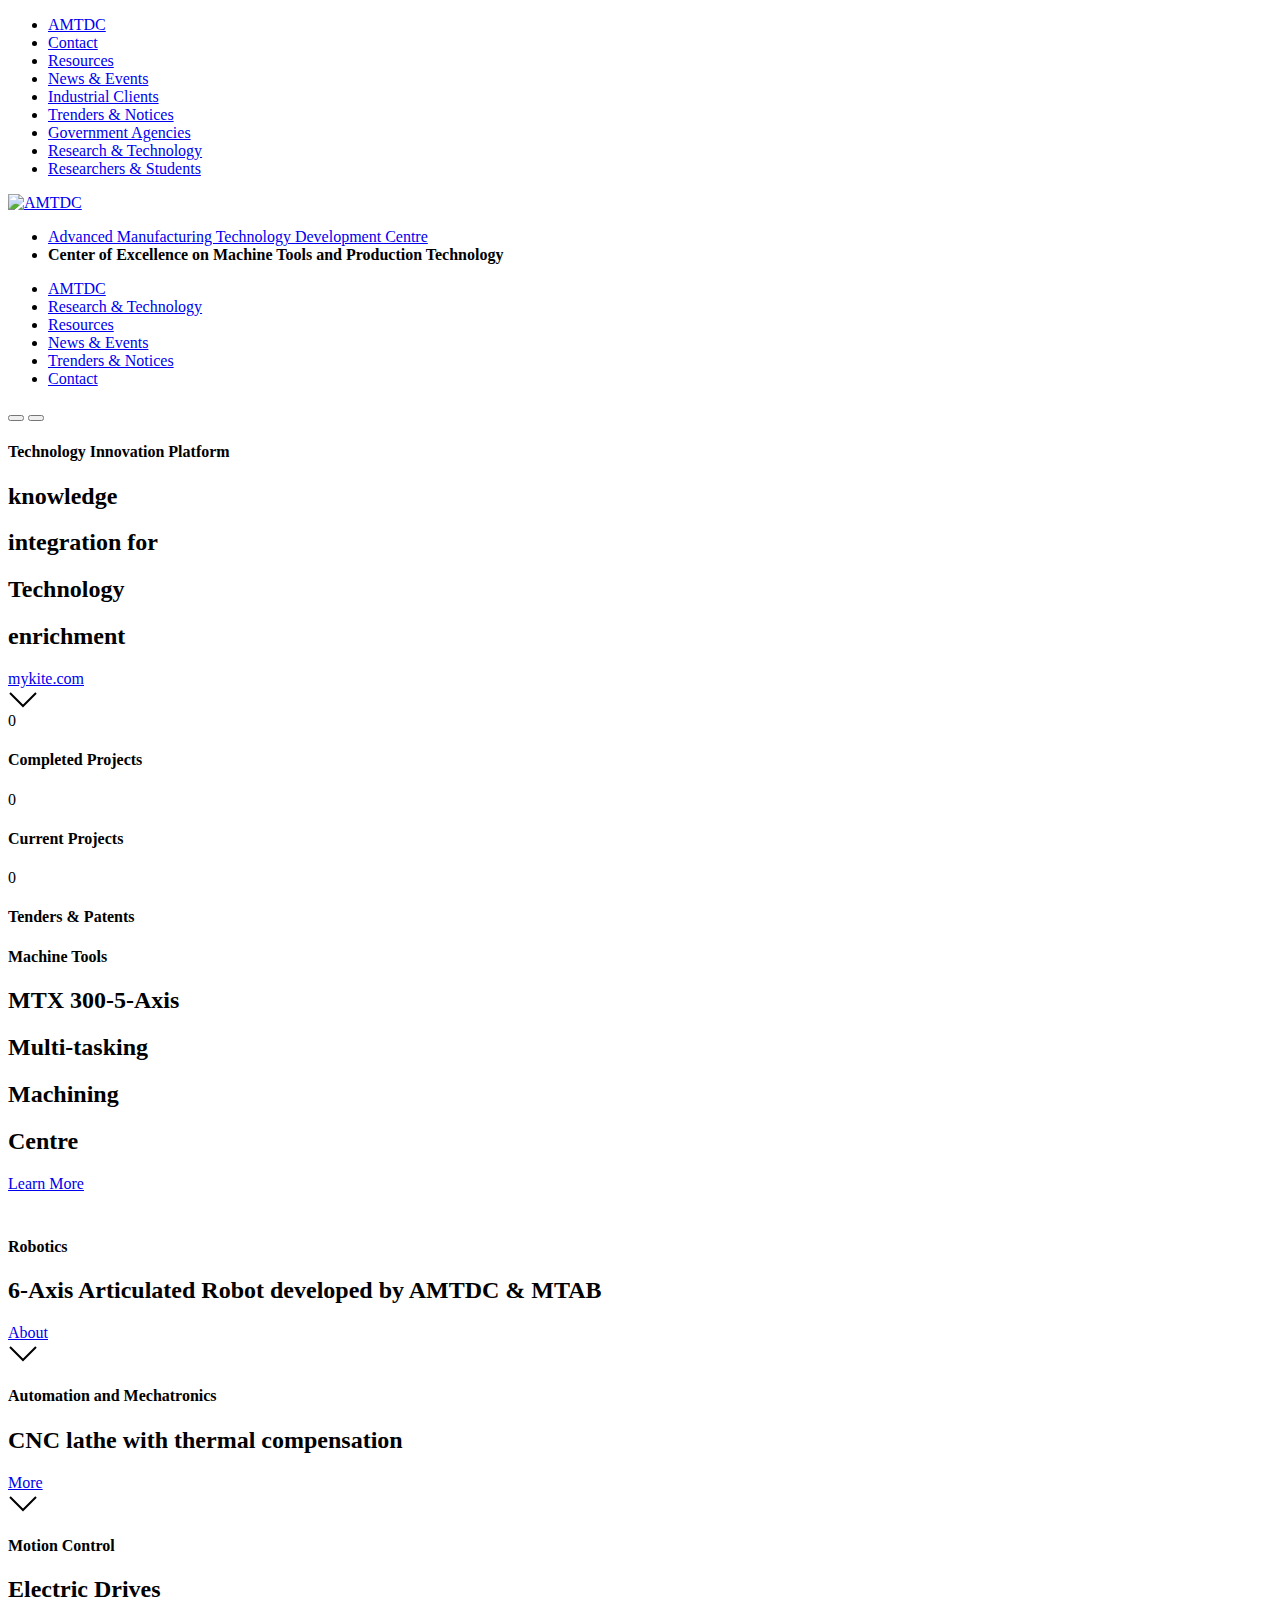
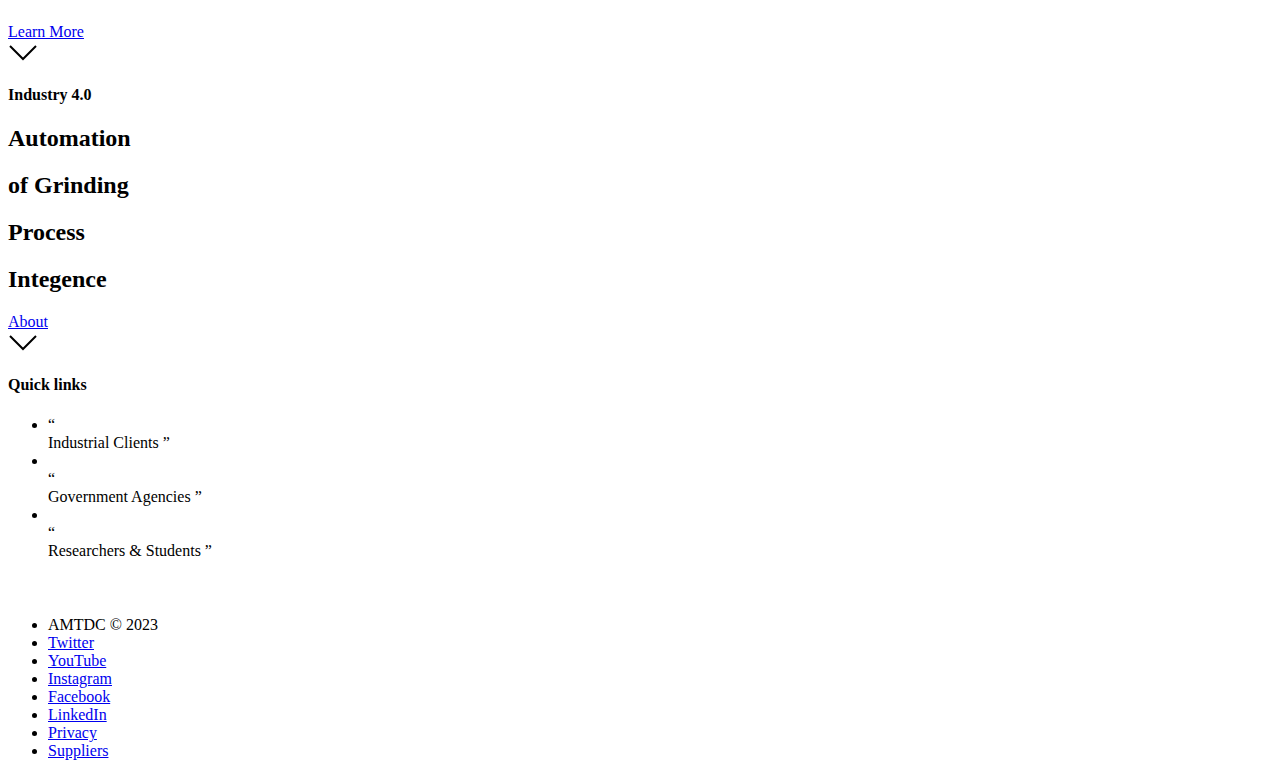
==== index.html @ db5958b8 "Update index.html" ====
<!DOCTYPE html>
<html lang="en">
  <head>
    <meta charset="UTF-8" />
    <meta http-equiv="X-UA-Compatible" content="IE=edge" />
    <meta name="viewport" content="width=device-width, initial-scale=1.0" />
    <link rel="stylesheet" href="css/style.css" />
    <script src="js/script.js" defer></script>
    <title>AMTDC | Welcome</title>
    <link rel="icon" href="img/title-logo.png" type="image/x-icon">
  </head>
  <body>
    <div id="overlay"></div>
    <div id="mobile-menu" class="mobile-main-menu">
      <ul>
        <li class="mobile-only"><a href="about">AMTDC</a></li>
        <li class="mobile-only"><a href="contact.html">Contact</a></li>
        <li class="mobile-only"><a href="resources.html">Resources</a></li>
        <li class="mobile-only"><a href="news.html">News & Events</a></li>
        <li><a href="industrial.html">Industrial Clients</a></li>
        <li class="mobile-only"><a href="tenders.html">Trenders & Notices</a></li>
        <li><a href="government.html">Government Agencies</a></li>
        <li class="mobile-only"><a href="research.html">Research & Technology</a></li>
        <li><a href="researchers.html">Researchers & Students</a></li>
      </ul>
    </div>
    <header id="main-header" class="main-header">
      <div class="logo">
        <a href="index.html">
          <img src="img/amtdc_logo.png" alt="AMTDC" />
        </a>
      </div>
      <div class="amtdc-title">
        <ul>
          <li><a href="index.html">Advanced Manufacturing Technology Development Centre</a></li>
          <li><b href="#">Center of Excellence on Machine Tools and Production Technology</b></li>
        </ul>
      </div>
      <nav id="desktop-menu" class="desktop-main-menu">
        <ul>
          <li><a href="about.html">AMTDC</a></li>
          <li><a href="research.html">Research & Technology</a></li>
          <li><a href="resources.html">Resources</a></li>
          <li><a href="news.html">News & Events</a></li>
          <li><a href="tenders.html">Trenders & Notices</a></li>
          <li><a href="contact.html">Contact</a></li>
        </ul>
      </nav>
    </header>

    <!-- Hamburger Menu -->
    <button id="menu-btn" class="hamburger" type="button">
      <span class="hamburger-top"></span>
      <span class="hamburger-middle"></span>
      <span class="hamburger-bottom"></span>
    </button>

      <!-- Sidebar Hamburger Menu just for java script sake -->
      <button id="sidebar-menu-btn" class="sidebar-hamburger desktop-only" type="button">
      </button>
    
    <!-- Section A -->
    <section class="section-animate section-a">
      <div class="section-inner">
        <h4>Technology Innovation Platform</h4>
        <h2>knowledge</h2>
        <h2> integration for </h2>
        <h2>Technology</h2>
        <h2>enrichment</h2>
        <a href="#" class="btn">
          <div class="hover"></div>
          <span>mykite.com</span>
        </a>
        <!-- The video 
        <video autoplay muted loop id="myVideo">
          <source src="img/vid.mp4" type="video/mp4">
        </video>-->
      </div>

      <div class="scroll-arrow">
        <svg width="30px" height="20px">
          <path
            stroke="#000000"
            fill="none"
            stroke-width="2px"
            d="M2.000,5.000 L15.000,18.000 L28.000,5.000 "
          ></path>
        </svg>
      </div>
    </section>

    <!--Stats Counter-->
    <div class="stats">
      <div>
        <span class="counter" data-target="13">0</span>
        <h4>Completed Projects</h4>
      </div>
      <div>
        <span class="counter" data-target="9">0</span>
        <h4>Current Projects</h4>
      </div>
      <div>
        <span class="counter" data-target="4">0</span>
        <h4>Tenders & Patents</h4>
      </div>
    </div>

    <!-- Section B -->
    <section class="section-animate section-b">
      <div class="section-inner">
        <h4>Machine Tools</h4>
        <h2>MTX 300-5-Axis</h2> 
        <h2>Multi-tasking</h2>
        <h2>Machining</h2>
        <h2>Centre</h2>
        <a href="#" class="btn">
          <div class="hover"></div>
          <span>Learn More</span>
        </a>
      </div>

      <div class="scroll-arrow">
        <svg width="30px" height="20px">
          <path
            stroke="#ffffff"
            fill="none"
            stroke-width="2px"
            d="M2.000,5.000 L15.000,18.000 L28.000,5.000 "
          ></path>
        </svg>
      </div>
    </section>

    <!-- Section C -->
    <section class="section-animate section-c">
      <div class="section-inner">
        <h4>Robotics</h4>
        <h2>6-Axis Articulated Robot developed by AMTDC & MTAB </h2>
        <a href="#" class="btn">
          <div class="hover"></div>
          <span>About</span>
        </a>
      </div>

      <div class="scroll-arrow">
        <svg width="30px" height="20px">
          <path
            stroke="#000000"
            fill="none"
            stroke-width="2px"
            d="M2.000,5.000 L15.000,18.000 L28.000,5.000 "
          ></path>
        </svg>
      </div>
    </section>

    <!-- Section D -->
    <section class="section-animate section-d">
      <div class="section-inner">
        <h4>Automation and Mechatronics</h4>
        <h2>CNC lathe with thermal compensation</h2>
        <a href="#" class="btn">
          <div class="hover"></div>
          <span>More</span>
        </a>
      </div>

      <div class="scroll-arrow">
        <svg width="30px" height="20px">
          <path
            stroke="#000000"
            fill="none"
            stroke-width="2px"
            d="M2.000,5.000 L15.000,18.000 L28.000,5.000 "
          ></path>
        </svg>
      </div>
    </section>

    <!-- Section E -->
    <section class="section-animate section-e">
      <div class="section-inner">
        <h4>Motion Control</h4>
        <h2>Electric Drives</h2>
        <a href="#" class="btn">
          <div class="hover"></div>
          <span>Learn More</span>
        </a>
      </div>

      <div class="scroll-arrow">
        <svg width="30px" height="20px">
          <path
            stroke="#000000"
            fill="none"
            stroke-width="2px"
            d="M2.000,5.000 L15.000,18.000 L28.000,5.000 "
          ></path>
        </svg>
      </div>
    </section>

    <!-- Section F -->
    <section class="section-animate section-f">
      <div class="section-inner">
        <h4>Industry 4.0</h4>
        <h2>Automation</h2>
        <h2>of Grinding</h2>
        <h2>Process</h2>
        <h2>Integence</h2>
        <a href="#" class="btn">
          <div class="hover"></div>
          <span>About</span>
        </a>
      </div>

      <div class="scroll-arrow">
        <svg width="30px" height="20px">
          <path
            stroke="#000000"
            fill="none"
            stroke-width="2px"
            d="M2.000,5.000 L15.000,18.000 L28.000,5.000 "
          ></path>
        </svg>
      </div>
    </section>

    <!-- Section G -->
    <section class="section-animate section-g">
      <div class="section-inner">
        <h4>Quick links</h4>
        <ul>
          <li><q href="#" class="btn">
            <div class="hover"></div>
            <span>Industrial Clients</span>
          </q></li>
          <li></li><q href="#" class="btn">
            <div class="hover"></div>
            <span>Government Agencies</span>
          </q></li>
          <li></li><q href="#" class="btn">
            <div class="hover"></div>
            <span>Researchers & Students</span>
          </q></li>
          
        </ul>
      </div>

      <div class="scroll-arrow">
        <svg width="30px" height="20px">
          <path
            stroke="#ffffff"
            fill="none"
            stroke-width="2px"
            d="M2.000,5.000 L15.000,18.000 L28.000,5.000 "
          ></path>
        </svg>
      </div>
    </section>

    <!--Section-H-->
    <section class="section-animate section-h">

    </section>
    <footer>
      <ul>
        <li>AMTDC &copy; 2023</li>
        <li><a href="#">Twitter</a></li>
        <li><a href="#">YouTube</a></li>
        <li><a href="#">Instagram</a></li>
        <li><a href="https://www.facebook.com/iitm.amtdc/" target="_blank">Facebook</a></li>
        <li><a href="https://www.linkedin.com/in/amtdc-iit-madras-145850154/" target="_blank">LinkedIn</a></li>
        <li><a href="#">Privacy</a></li>
        <li><a href="#">Suppliers</a></li>
      </ul>
    </footer>
  </body>
</html>
---- css/style.css ----
<!DOCTYPE html>
<html lang="en">
  <head>
    <meta charset="UTF-8" />
    <meta http-equiv="X-UA-Compatible" content="IE=edge" />
    <meta name="viewport" content="width=device-width, initial-scale=1.0" />
    <link rel="stylesheet" href="css/style.css" />
    <link rel="stylesheet" href="css/amtdc-style.css" />
    <script src="js/script.js" defer></script>
    <title>AMTDC | Welcome</title>
    <link rel="icon" href="img/title-logo.png" type="image/x-icon">
    <style data-styled="gYbmqi grUjoK epslmG jjHOVo elcqPa hIbIBI dfWsLk gvbUhe jetxJD ejeFbu LjmsR cEbfzl cUGnKg hpogDv dAbWLa gsneVv ipgpEj hfpfwN ljENwQ cyUOj bjipar eVflZd kkxowU dKXMiZ deVasU bTWBfd izuGTy jCBPFh iSDjLo kLGNPG kkpoJp cigzHf eHuJUq kKrLaN hKVJiG bMsZxu jlsFQF faXpY jUvDaQ gHDHmz gvFXoh oqmJV cSPlxu eNScwj hrkpmn jOCyva kZTUec cEshYq kQDkCh njJCO jptLll evxKCH VMRoK gWzEzK hkSEgW hNIpPv caIUET mCCNa fbaUoI fcmZxD dpbkxK" data-styled-version="4.4.1">
      /* sc-component-id: sc-1waf9hk-0 */
      .kLGNPG{z-index:10;position:absolute;bottom:20px;left:0;right:0;line-height:0;text-align:center;} @media (min-width:1440px){.kLGNPG{position:static;}} .kLGNPG button{opacity:0.8;-webkit-transition:opacity 0.3s,color 0.3s,background-color 0.3s;transition:opacity 0.3s,color 0.3s,background-color 0.3s;} .kLGNPG > .prev,.kLGNPG > .next{display:inline-block;vertical-align:middle;padding:10px;color:#ebebeb;background-color:rgba(0,0,0,0);} @media (min-width:1440px){.kLGNPG > .prev,.kLGNPG > .next{position:absolute;z-index:10;top:50%;-webkit-transform:translateY(-50%);-ms-transform:translateY(-50%);transform:translateY(-50%);}} .kLGNPG > .prev:hover,.kLGNPG > .next:hover{color:#000;background-color:#ebebeb;} .kLGNPG > .prev svg,.kLGNPG > .next svg{width:10px;} @media (min-width:1440px){.kLGNPG > .prev svg,.kLGNPG > .next svg{width:30px;}} .kLGNPG > .prev{left:3.25%;} .kLGNPG > .next{right:3.25%;} .kLGNPG > .next svg{-webkit-transform:scale(-1,1);-ms-transform:scale(-1,1);transform:scale(-1,1);-webkit-transform-origin:center;-ms-transform-origin:center;transform-origin:center;} .kLGNPG > ul{display:-webkit-inline-box;display:-webkit-inline-flex;display:-ms-inline-flexbox;display:inline-flex;vertical-align:middle;margin:0 10px;} @media (min-width:1440px){.kLGNPG > ul{position:absolute;z-index:10;bottom:20px;left:50%;-webkit-transform:translateX(-50%);-ms-transform:translateX(-50%);transform:translateX(-50%);}} .kLGNPG > ul li{margin:0 6px;} .kLGNPG > ul button{width:10px;height:10px;color:#ebebeb;border-radius:100%;border:1px solid currentColor;} .kLGNPG > ul button.current{background-color:currentColor;}
      /* sc-component-id: a3m7uj-4 */
      .bTWBfd{font-family:wf_bahnschrift_condensed,Bahnschrift,DIN,Calibri,Segoe UI,"Arial Narrow","Trebuchet MS",Tahoma,Segoe UI,Arial,sans-serif;font-size:1.125rem;line-height:1.3333333333333333;-webkit-letter-spacing:0.05em;-moz-letter-spacing:0.05em;-ms-letter-spacing:0.05em;letter-spacing:0.05em;margin:0;word-wrap:break-word;} @media (min-width:800px){.bTWBfd{font-size:1.25rem;line-height:1.3;}}
      /* sc-component-id: sc-1waf9hk-1 */
      .iSDjLo{padding-bottom:60px;} .iSDjLo nav{margin-bottom:1em;} .iSDjLo nav li{display:inline-block;} .iSDjLo nav li + li{margin-left:10px;} .iSDjLo nav button{border-radius:50%;width:40px;overflow:hidden;} .iSDjLo nav button.current{width:60px;border:2px solid #fff;} .iSDjLo > p{margin-top:14px;margin-bottom:26px;} @media (min-width:800px){.iSDjLo{padding-bottom:0;}}
      /* sc-component-id: sc-17cyi7s-0 */
      .jCBPFh h3 {color: #fff;} .jCBPFh p {color: #fff;} .jCBPFh a {color: #fff;} .jCBPFh{overflow:hidden;position:relative;} .jCBPFh > .image{position:relative;width:100%;display:block;} .jCBPFh > .image:before{content:'';display:block;padding-top:69.98616874135546%;} @media (min-width:500px){.jCBPFh > .image:before{padding-top:50.04945598417409%;}} .jCBPFh > .image img{position:absolute;top:0;left:0;width:100%;height:100%;object-fit:cover;object-position:30% center;} .jCBPFh > .image.left img{object-position:70% center;} @media (min-width:800px){.jCBPFh > .image{position:static;}.jCBPFh > .image:before{display:none;}.jCBPFh > .image img{object-position:center;}} .jCBPFh > .wrapper{z-index:2;position:relative;max-width:1120px;margin-right:auto;margin-left:auto;padding-right:3.25%;padding-left:3.25%;box-sizing:content-box;text-align:center;} .jCBPFh > .wrapper > .bottom:before,.jCBPFh > .wrapper > .bottom:after{content:'';position:absolute;bottom:0;left:0;width:100%;} .jCBPFh > .wrapper > .bottom:before{top:-6vw;background:linear-gradient(to bottom,transparent 0%,#000 12vw,#000 100%);} .jCBPFh > .wrapper > .bottom:after{bottom:auto;top:-7vw;left:-50%;width:200%;height:100%;opacity:0.75;-webkit-transform:rotate(-10deg);-ms-transform:rotate(-10deg);transform:rotate(-10deg);-webkit-transform-origin:top center;-ms-transform-origin:top center;transform-origin:top center;background:linear-gradient(to top,transparent 0%,currentColor 100%);} @media (min-width:800px){.jCBPFh > .wrapper > .bottom{display:none;}} .jCBPFh > .wrapper > .contain{z-index:1;position:relative;} .jCBPFh > .wrapper > .contain > .content{width:100%;margin-top:-6vw;padding-top:1em;padding-bottom:2em;} .jCBPFh > .wrapper > .contain > .graphic{display:none;} .jCBPFh > .wrapper.left > .bottom:after{-webkit-transform:rotate(10deg);-ms-transform:rotate(10deg);transform:rotate(10deg);} @media (min-width:800px){.jCBPFh > .wrapper{text-align:right;}.jCBPFh > .wrapper > .contain{display:-webkit-inline-box;display:-webkit-inline-flex;display:-ms-inline-flexbox;display:inline-flex;-webkit-align-items:center;-webkit-box-align:center;-ms-flex-align:center;align-items:center;-webkit-box-pack:center;-webkit-justify-content:center;-ms-flex-pack:center;justify-content:center;width:33.33333333333333%;min-width:320px;min-height:320px;}.jCBPFh > .wrapper > .contain > .content{margin:40px 0;padding:0;}.jCBPFh > .wrapper > .contain > .graphic{z-index:-1;position:absolute;top:50%;-webkit-transform:translateY(-50%);-ms-transform:translateY(-50%);transform:translateY(-50%);left:70px;width:100%;height:calc(100% + 2px);min-height:667px;display:-webkit-box;display:-webkit-flex;display:-ms-flexbox;display:flex;-webkit-flex-direction:column;-ms-flex-direction:column;flex-direction:column;-webkit-align-items:center;-webkit-box-align:center;-ms-flex-align:center;align-items:center;}.jCBPFh > .wrapper > .contain > .graphic svg{background-color:transparent;max-width:none;height:100%;}.jCBPFh > .wrapper.left{text-align:left;}.jCBPFh > .wrapper.left > .contain > .graphic{left:-70px;}} @media (min-width:800px) and (min-height:800px){.jCBPFh > .wrapper > .contain{min-height:50vmin;}} @media (min-width:1000px){.jCBPFh > .wrapper > .contain > .graphic,.jCBPFh > .wrapper.left > .contain > .graphic{left:0;}}
      /* sc-component-id: sc-1reua8k-0 */
      .ipgpEj{position:relative;z-index:1;display:inline-block;-webkit-appearance:none;margin:0;border:0;padding:10px 28px 8px;font-family:wf_bahnschrift_semibold-condensed,Bahnschrift,DIN,Calibri,Segoe UI,"Arial Narrow","Trebuchet MS",Tahoma,Segoe UI,Arial,sans-serif;font-size:0.9375rem;line-height:1.4;-webkit-letter-spacing:0.05em;-moz-letter-spacing:0.05em;-ms-letter-spacing:0.05em;letter-spacing:0.05em;text-align:center;text-shadow:none !important;cursor:pointer;-webkit-transition:color 0.3s;transition:color 0.3s;color:#ebebeb;background-color:rgba(0,0,0,0);} @media (min-width:800px){.ipgpEj{font-size:1rem;line-height:1.375;}} .ipgpEj:before,.ipgpEj:after{content:'';position:absolute;top:0;left:0;bottom:0;} .ipgpEj:before{z-index:-2;right:0;border:2px solid #ebebeb;background-color:transparent;-webkit-transition:background-color 0.3s;transition:background-color 0.3s;} .ipgpEj:after{z-index:-1;right:0;background: orangered;-webkit-transform:scaleX(0);-ms-transform:scaleX(0);transform:scaleX(0);-webkit-transform-origin:top left;-ms-transform-origin:top left;transform-origin:top left;-webkit-transition:-webkit-transform 0.3s;-webkit-transition:transform 0.3s;transition:transform 0.3s;} .ipgpEj:hover{color:#000;} .ipgpEj:hover:after{-webkit-transform:scaleX(1);-ms-transform:scaleX(1);transform:scaleX(1);} .ipgpEj.secondary,.ipgpEj.secondary:before{background-color:#555;} .ipgpEj .state-waiting{position:absolute;top:0;bottom:0;left:0;right:0;overflow:hidden;background-color:#fccd00;cursor:default;display:inline-block;speak:none;font-style:normal;font-weight:normal;font-variant:normal;text-align:center;text-transform:none;line-height:1;-webkit-font-smoothing:antialiased;-moz-osx-font-smoothing:grayscale;} .ipgpEj .state-waiting:before{content:'';display:inline-block;height:100%;width:0;vertical-align:middle;} .ipgpEj .state-waiting:after{content:'';position:relative;-webkit-animation:button-waiting-rotation 1s linear infinite;animation:button-waiting-rotation 1s linear infinite;width:1em;height:1em;padding:0;border:2px solid transparent;border-right-color:#fff;border-left-color:#fff;border-radius:50%;} .ipgpEj .slide-in{-webkit-animation:dAbWLa 0.3s ease 1;animation:dAbWLa 0.3s ease 1;} .ipgpEj .slide-out{-webkit-animation:gsneVv 0.3s ease 1;animation:gsneVv 0.3s ease 1;} .ipgpEj[disabled],.ipgpEj[disabled]:before{cursor:default;color:#999;background-color:#d9d9d9;} .ipgpEj[disabled]:after{right:100%;} .ipgpEj:focus:before,.ipgpEj:focus:after{border-color:#fccd00;} .ipgpEj:focus:hover:after{border:2px solid #ebebeb;}
    </style>
  </head>
  <body>
    <div id="overlay"></div>
    <div id="mobile-menu" class="mobile-main-menu">
      <ul>
        <li class="mobile-only"><a href="about.html">AMTDC</a></li>
        <li class="mobile-only"><a href="contact.html">Contact</a></li>
        <li class="mobile-only"><a href="resources.html">Resources</a></li>
        <li class="mobile-only"><a href="news.html">News & Events</a></li>
        <li><a href="industrial.html">Industrial Clients</a></li>
        <li class="mobile-only"><a href="tenders.html">Trenders & Notices</a></li>
        <li><a href="government.html">Government Agencies</a></li>
        <li class="mobile-only"><a href="research.html">Research & Technology</a></li>
        <li><a href="researchers.html">Researchers & Students</a></li>
      </ul>
    </div>
    <header id="main-header" class="main-header">
      <div class="logo">
        <a href="index.html">
          <img src="img/amtdc_logo.png" alt="AMTDC" />
        </a>
      </div>
      <div class="amtdc-title">
        <ul>
          <li><a href="index.html">Advanced Manufacturing Technology Development Centre</a></li>
          <li><b href="#">Center of Excellence on Machine Tools and Production Technology</b></li>
        </ul>
      </div>
      <nav class="desktop-main-menu">
        <ul>
          <li><a href="about.html">AMTDC</a></li>
          <li><a href="research.html">Research & Technology</a></li>
          <li><a href="resources.html">Resources</a></li>
          <li><a href="news.html">News & Events</a></li>
          <li><a href="tenders.html">Trenders & Notices</a></li>
          <li><a href="contact.html">Contact</a></li>
        </ul>
      </nav>
    </header>

    <!-- Hamburger Menu -->
    <button id="menu-btn" class="hamburger" type="button">
      <span class="hamburger-top"></span>
      <span class="hamburger-middle"></span>
      <span class="hamburger-bottom"></span>
    </button>

    <!-- Sidebar Hamburger Menu -->
    <button id="sidebar-menu-btn" class="sidebar-hamburger desktop-only" type="button">
      <span class="sidebar-hamburger-top"></span>
      <span class="sidebar-hamburger-middle"></span>
      <span class="sidebar-hamburger-bottom"></span>
      <a>About</a>
    </button>

    <!--side-menu-->
    <div id="sidebar-menu" class="sidebar-main-menu">
      <ul>
        <li class="desktop-only"><a href="#background">Background</a></li>
        <li class="desktop-only"><a href="#profile">Profile of AMTDC</a></li>
        <li class="desktop-only"><a href="#governing">Governing Board</a></li>
        <li class="desktop-only"><a href="#organizational">Oraganizational Ecosystem</a></li>
        <li class="desktop-only"><a href="#core">Core Group</a>
          <ul>
            <li class="desktop-only"><a href="#iitmf">IITm Faculty</a></li>
            <li class="desktop-only"><a href="#advisory">Advisory Committee</a></li>
            <li class="desktop-only"><a href="#research">Research Advisory Committee </a></li>
            <li class="desktop-only"><a href="#amtdc">AMTDC Staff</a></li>
            <li class="desktop-only"><a href="#intern">Intern Students</a></li>
            <li class="desktop-only"><a href="#ex">Ex-Employees</a></li>
            <li class="desktop-only"><a href="#iitms">IITM Sudents</a></li>
          </ul>
        </li>
        <li class="desktop-only"><a href="#testimonals">Testimonals</a></li>
        <li class="desktop-only"><a href="#awards">Awards & Recognitions</a></li>
      </ul>
    </div>

  
    <!-- Paragragraphs back ground -->
    <div id="para1" class="section-para">
      <!-- Background -->
      <h2><span id="background">Background</span></h2>
      <hr>
      <div class="section-background">
      <p>
        The synergy created by the troika of government-academia-industry had long been known to create an ecosystem for relentless innovation. Many developed countries like USA, Germany, UK, Japan had leveraged this collaborative model to remain at the top of the technology chain. Realizing the need for such a system in India, especially for the capital goods manufacturing sector, Indian Machine Tool Manufacturers’ Association (IMTMA) and its think tank had long been pushing the Government of India and various academic institutions to create schemes for the collaboration of academia and capital goods industry. IIT Madras took a plunge in 2008 to create such an ecosystem and finally in 2012 had a proposal sanctioned by Office of the Principal Scientific Adviser (OPSA) to GoI to Develop a Next Generation High Precision Grinding Machine in collaboration with an industrial partner. As the project progressed, the confidence for academia-industry collaboration strengthened in the minds of IIT Madras and IMTMA. As a result, in 2013, IMTMA and IIT Madras jointly convened a meeting with IMTMA’s members to deliberate on the need for Centres of Excellence that could develop the fledgling ecosystem. The positive deliberations in the meeting, helped the IMTMA to push the case with GoI and the Governments own study through the Planning Commission and DIPP pointed out the need to promote such schemes for the development of the capital goods sector in India.
      </p>
      </div>
      <hr>
      <p>
        The sustained efforts from IMTMA and Government of India led to the formulation of the “Enhancement of Competitiveness of Capital Goods Sector” scheme in 2015. Under this scheme provisions were created for the formation of Centres of Excellence with eminent academia and R&D institutes. IIT Madras being an prime mover, took the opportunity to submit a proposal for the formation of Centre of Excellence on Machine Tools and Production Technology along with the support of IMTMA. The proposal was submitted with the support of six industrial partners and with eleven proposals for technology development. The same was sanctioned in January 2016.
      </p>
      <hr>
      <p>
        Meanwhile the project that started in 2012 with the support of OPSA was nearing its conclusion with the development of a Next Generation Precision Grinder, which was finally inaugurated by Dr. Chidambaram, Principal Scientific Adviser to GoI at IIT Madras in June 2016. The grand success of this project once again showcased the potential of the synergistic troika of government-academia-industry for commercially viable product development. With the success of the project and sanction for the CoE, IIT Madras formed the Centre of Excellence on Machine Tools and Production Technology as a special purpose vehicle and Advanced Manufacturing Technology Development Center (AMTDC) was setup as a registered society under Tamil Nadu Societies Registration Act, 1975.
      </p>

      <div class="scroll-arrow">
        <svg width="30px" height="20px">
          <path
            stroke="#000000"
            fill="none"
            stroke-width="5px"
            d="M2.000,5.000 L15.000,18.000 L28.000,5.000 "
          ></path>
        </svg>
    `</div>
      
    </div>
    

    <br>
    <br> 
    
    <div id="para2" class="section-para">
     <!-- Profile -->
      <h2><span id="profile">Profile Of AMTDC</span></h2>
      <div class="section-background">
      <p>Advanced Manufacturing Technology Development Centre (AMTDC) is a Centre of Excellence on Machine Tools and Production Technology supported by the Department of Heavy Industry (DHI), Government of India in collaboration with Indian Machine Tools Manufacturers under the scheme “Enhancement of Competitiveness in Indian Capital Goods Sector”. AMTDC is one of its kind in India, bringing the concept of Industry-Academia collaboration into reality. It is set up in IIT Madras Research Park, a nodal infrastructure for academia-industry interaction under one roof, to offer solutions for developing advanced technologies in capital goods manufacturing sector with the collaboration of industrial partners.
      </p>
      <hr>
      <h3>Vision</h3>
      <p>AMTDC’s vision is to serve as a synergistic institution for transformational research that combines the expertise of eminent faculty, industry experts, researchers, engineers and enthusiastic students to innovate commercially viable solutions / technologies / product for capital goods manufacturing sector in India.
      </p>
      </div>
      <hr>
      <h3>Mission</h3>
      <p>The three main missions of the centre is to create Technologies that are commercially viable for use in capital goods manufacturing sector High quality human resources for manufacturing sector Opportunities for incubation of new technologies and promote business development for MSME/SMEs 
      </p>
      <hr>
      <img src="img/profile.jpg" width="50%" style="margin-left: 20%;"/>
      <h3>Guiding Principle</h3>
      <div class="section-background">
      <p>The main guiding principle of AMTDC is to create End to End Innovation, which translates as being innovative right from the stage of conceptualization to the stage of creating a commercially viable end product. According to Dr. K Subramanian, President, STIMS Institute, USA, End to End innovation is an aspect of transformational skillset required to be part of a professional involved in creating exceptional and relentless solutions. As AMTDC is a synergy of such professionals across the domain of basic research to applied research, End to End Innovation forms the guide light for the adventurous pathway of innovation. 
      </p>
      <hr>
      </div>

      <div class="scroll-arrow">
        <svg width="30px" height="20px">
          <path
            stroke="#000000"
            fill="none"
            stroke-width="5px"
            d="M2.000,5.000 L15.000,18.000 L28.000,5.000 "
          ></path>
        </svg>
    `</div>
    
    </div>    
 
  

  <br>
  <br>

    <div id="para3" class="section-para">
      <h2 id="governing">Governing Board</h2>
      <hr>
      <!--tablist-->
      <div class="sc-17cyi7s-0 jCBPFh" role="tablist" aria-owns="spotlight-0 spotlight-1 spotlight-2 spotlight-3" aria-label="Employee Spotlights carousel" tabindex="0" class="sc-17cyi7s-0 jCBPFh">
        <span class="image">
            
                <!-- image 1920x506 -->
                <img src="img/Prof_NRB1.jpg" alt=""/>
            
        </span>
        <div class="wrapper">
            <div class="contain">
                <div class="content">
                    <div class="sc-1waf9hk-1 iSDjLo">
                        <h2 class="a3m7uj-1 bjipar">
                          Prof. N. Ramesh Babu
                        </h2>
                        <h3 class="a3m7uj-4 bTWBfd">
                          Secretary
                        </h3>
                        <p>Professor
                          Department of Mechanical Engineering
                          Indian Institute of Technology Madras                            
                        </p>
                        <a class="sc-1reua8k-0 ipgpEj" href="/news/articles/XhavarStrothers">
                            Learn More
                        </a>
                    </div>
                </div>
                <div class="graphic">
                    <svg style="transform:scale(1,-1)" viewBox="0 0 267 117">
                        <defs>
                            <linearGradient id="bld_010336621578306282_main" x1="0%" y1="0%" x2="0%" y2="100%" gradientTransform="rotate(120 0.5,0.5)">
                                <stop offset="0%" stop-color="#000">
                                </stop>
                                <stop offset="100%" stop-color="#626e81" stop-opacity="0.6">
                                </stop>
                            </linearGradient>
                            <linearGradient id="bld_010336621578306282_sides" x1="0%" y1="0%" x2="0%" y2="100%" gradientTransform="rotate(120 0.5,0.5)">
                                <stop offset="0%" stop-color="#fff" stop-opacity="0">
                                </stop>
                                <stop offset="100%" stop-color="#fff">
                                </stop>
                            </linearGradient>
                        </defs>
                        <polygon opacity="0.3" fill="url(#bld_010336621578306282_sides)" points="118.16 117 123.27 117 83.23 76.95 83.23 72.6 10.63 0 1.16 0 118.16 117">
                        </polygon>
                        <polygon opacity="0.3" fill="url(#bld_010336621578306282_sides)" points="148.7 0 145.31 0 183.98 38.6 183.98 43.26 257.6 117 265.7 117 148.7 0">
                        </polygon>
                        <polygon fill="url(#bld_010336621578306282_main)" points="183.98 43.26 183.98 38.6 145.31 0 10.63 0 83.23 72.6 83.23 76.95 123.27 117 257.6 117 183.98 43.26">
                        </polygon>
                    </svg>
                </div>
            </div>
            <div class="bottom" style="color:#626e81">
            </div>
        </div>
        <nav class="sc-1waf9hk-0 kLGNPG">
            <button data-mscc-ic="true" aria-label="Previous" class="prev" type="button">
                <svg viewBox="0 0 48 100" fill="currentColor" title="Previous">
                    <path d="M9.1 50L47.5 0h-8.6L.5 50l38.4 50h8.6z">
                    </path>
                </svg>
            </button>
            <ul>
                <li>
                    <button id="spotlight-0" data-mscc-ic="true" role="tab" aria-label="Slide 1" tabindex="-1" aria-posinset="1" aria-setsize="4" aria-selected="true" class="current" type="button">
                    </button>
                </li>
                <li>
                    <button id="spotlight-1" data-mscc-ic="true" role="tab" aria-label="Slide 2" tabindex="-1" aria-posinset="2" aria-setsize="4" aria-selected="false" type="button">
                    </button>
                </li>
                <li>
                    <button id="spotlight-2" data-mscc-ic="true" role="tab" aria-label="Slide 3" tabindex="-1" aria-posinset="3" aria-setsize="4" aria-selected="false" type="button">
                    </button>
                </li>
                <li>
                    <button id="spotlight-3" data-mscc-ic="true" role="tab" aria-label="Slide 4" tabindex="-1" aria-posinset="4" aria-setsize="4" aria-selected="false" type="button">
                    </button>
                </li>
            </ul>
            <button data-mscc-ic="true" aria-label="Next" class="next" type="button">
                <svg viewBox="0 0 48 100" fill="currentColor" title="Next">
                    <path d="M9.1 50L47.5 0h-8.6L.5 50l38.4 50h8.6z">
                    </path>
                </svg>
            </button>
        </nav>
      </div>

      <!-- Governing Board -->
      <div class="ab-content-wrapper">
        <div class="ab-board-mem-wrapper">
              <div class="ab-board-mem-title"><strong>Chairman</strong></div>
              <div class="ab-board-mem-photo" style="background-image: url(img/pics/bhaskar-ramamurthi.jpg)"></div>
              <div class="ab-board-mem-description"><strong>Prof. Bhaskar Ramamurthi</strong><br>Director <br /> Indian Institute of Technology Madras
              </div>
          </div>
      
          <div class="ab-board-mem-wrapper">
              <div class="ab-board-mem-title"><strong>Co-Chairman</strong></div>
              <div class="ab-board-mem-photo" style="background-image: url(img/pics/Ravindra_Gettu.jpg)"></div>
              <div class="ab-board-mem-description"><strong>Prof. Ravindra Gettu</strong><br>Dean, IC &amp; SR <br /> Indian Institute of Technology Madras
              </div>
          </div>
      
          <div class="ab-board-mem-wrapper">
              <div class="ab-board-mem-title"><strong>Secretary</strong></div>
              <div class="ab-board-mem-photo" style="background-image: url(img/pics/Prof_NRB.JPG)"></div>
              <div class="ab-board-mem-description"><strong>Prof. N. Ramesh Babu</strong><br>Professor <br /> Department of Mechanical Engineering <br /> Indian Institute of Technology Madras
              </div>
          </div>
        </div>
        <br>
        <br>
        <!--members-->
        <h3>Members</h3>
        <hr>
        <!-- <div class="grid"> -->
        <div class="ab-content-wrapper">       
                    
            <div class="ab-board-mem-wrapper" >
                <div class="ab-board-mem-photo" style="background-image: url(img/pics/radhakrishnan.jpg)"></div>
                <div class="ab-board-mem-description"><strong>Dr. P. Radhakrishnan</strong><br>Director, <br /> PSG Institute of Advanced Studies <br /> Coimbatore
                </div>
            </div>
        
            <div class="ab-board-mem-wrapper" >
                <div class="ab-board-mem-photo" style="background-image: url(img/pics/krishna_vasudevan.jpg)"></div>
                <div class="ab-board-mem-description"><strong>Prof. Krishna Vasudevan</strong><br>Professor <br /> Department of Electrical Engineering <br /> Indian Institute of Technology Madras
                </div>
            </div>
        
            <div class="ab-board-mem-wrapper" >
                <div class="ab-board-mem-photo" style="background-image: url(img/pics/sathyan_subbaiah.jpg)"></div>
                <div class="ab-board-mem-description"><strong>Dr. Sathyan Subbaiah</strong><br>Associate Professor <br /> Department of Mechanical Engineering <br /> Indian Institute of Technology Madras
                </div>
            </div>
        
            <div class="ab-board-mem-wrapper" >
                <div class="ab-board-mem-photo" style="background-image: url(img/pics/varathan_anbu.jpg)"></div>
                <div class="ab-board-mem-description"><strong>Shri. Varathan Anbu</strong><br>Director General <br /> Indian Machine Tool Manufacturer’s Association <br /> Bangalore
                </div>
            </div>
        
            <div class="ab-board-mem-wrapper" >
                <div class="ab-board-mem-photo" style="background-image: url(img/pics/srivats_ram.jpg)"></div>
                <div class="ab-board-mem-description"><strong>Shri. Srivats Ram</strong><br>Managing Director <br /> Wheels India Limited <br /> Chennai
                </div>
            </div>
        
            <div class="ab-board-mem-wrapper" >
                <div class="ab-board-mem-photo" style="background-image: url(img/pics/nagahanumaiah.jpg)"></div>
                <div class="ab-board-mem-description"><strong>Dr. Nagahanumaiah</strong><br>Director <br />  Central Manufacturing Technology Institute, Bengaluru
                </div>
            </div>
        
            <div class="ab-board-mem-wrapper" >
                <div class="ab-board-mem-photo" style="background-image: url(img/pics/rangachar.jpg)"></div>
                <div class="ab-board-mem-description"><strong>Shri. C. P. Rangachar</strong><br>Managing Director <br /> Yuken India Limited
                </div>
            </div>
        
            <div class="ab-board-mem-wrapper" >
                <div class="ab-board-mem-photo" style="background-image: url(img/pics/mohd_zakir.jpg)"></div>
                <div class="ab-board-mem-description"><strong>Shri. Mohd Zakir Hussain</strong><br>Director <br /> Department of Heavy Industry, Government of India
                </div>
            </div>
        
            <div class="ab-board-mem-wrapper" >
                <div class="ab-board-mem-photo" style="background-image: url(img/pics/mohankumar.jpg)"></div>
                <div class="ab-board-mem-description"><strong>Shri. K. G. MohanKumar</strong><br>Managing Director <br /> Toyota Kirloskar Auto Parts Pvt Ltd.
                </div>
            </div>
        
            <div class="ab-board-mem-wrapper" >
                <div class="ab-board-mem-photo" style="background-image: url(img/pics/kaustubh_shukla.jpg)"></div>
                <div class="ab-board-mem-description"><strong>Shri. Kaustubh Shukla</strong><br>Chief Operating Officer <br /> Industrial Products Division, Godrej &amp; Boyce Mfg Co Ltd.
                </div>
            </div>
          
        </div>
    <!--  </div>-->            
    </div>

    <div class="scroll-arrow">
      <svg width="30px" height="20px">
        <path
          stroke="#000000"
          fill="none"
          stroke-width="5px"
          d="M2.000,5.000 L15.000,18.000 L28.000,5.000 "
        ></path>
      </svg>
  `</div>   

  <br>
  <br>

    <div id="para4" class="section-para">
      <!-- Organizational Ecosystem -->
      <h2><span id="#organizational">Organizational Ecosystem</span></h2>
      <img src="img/ecosystem.png" width="80%" style="margin-left: 10%;margin-top: 20px;"/>
        <div class="section-background">
          <p>The AMTDC ecosystem is governed by a Governing Board with eminent members from various fields such as
              academia, industry, R&D institutions and government. The board meets once in six months to make policy
              decisions and to periodically monitor the functions of the center. The day to day running of the center is
              executed by a Management committee, which is made of members from Governing Board. The management committee
              together with two sub-committees, namely Recruitment and Personnel Committee and Purchase and Procurement
              Committee oversees the operation of the core group of AMTDC.
              The core group of AMTDC is a fluid system consisting of mutually interacting teams of dedicated AMTDC
              researchers, engineers and administrative staff who work with IIT Madras faculty and students, to create
              technologies in collaboration with partnering industries. This synergistic ecosystem allows AMTDC to follow
              its guiding principle of End to End Innovation.
          </p>
          <hr>
        </div>

    </div>
    
   
    <div class="scroll-arrow">
      <svg width="30px" height="20px">
        <path
          stroke="#000000"
          fill="none"
          stroke-width="5px"
          d="M2.000,5.000 L15.000,18.000 L28.000,5.000 "
        ></path>
      </svg>
  `</div>
  

    <div id="para5" class="section-para">
      <!-- Core Group -->
      <h2><span id="core">Core Group</span></h2>
       
      <br>
      <!-- IITM Faculty -->
      <h3><span id="iitmf">IITM Faculty</span></h3>
      <hr>
      <div class="ab-content-wrapper">
          
        <div class="ab-core-mem-wrapper">
            
                <div class="ab-core-mem-photo" style="background-image: url(img/pics/Prof_NRB.jpg)"></div>
            
            <div class="ab-core-mem-description">
                <strong>Dr. N. Ramesh Babu</strong><br>
                Professor, Department of Mechanical Engineering, IIT Madras<br><br>
                
                    Dr. Ramesh Babu received his PhD from IIT Madras in the year 1990. His research interest includes Manufacturing Technology, Grinding, Abrasive Waterjet Machining, Sheet metal fabrication, Laser Beam Machining, CNC, PLCs &amp; Robotics, Precision Machine Tool development, Process modeling and Simulation of manufacturing systems. His publications include 61 International Journal Papers and 104 National/International Conference Papers.<br><br>
                

                
                    <span style="color:#2a2a2a;">Personal Web page:</span> <br>
                    <a href="https://mech.iitm.ac.in/meiitm/personnal/n-ramesh-babu/" target="_blank"
                        style="font-size: 14px;color:#545454;">https://mech.iitm.ac.in/meiitm/personnal/n-ramesh-babu/</a><br>
                    <br>
                

                
            </div>
        </div>
    
        <div class="ab-core-mem-wrapper">
            
                <div class="ab-core-mem-photo" style="background-image: url(img/pics/krishna_vasudevan.jpg)"></div>
            
            <div class="ab-core-mem-description">
                <strong>Dr. Krishna Vasudevan</strong><br>
                Professor, Department of Electrical Engineering, IIT Madras<br><br>
                
                    Dr. Krishna Vasudevan received his PhD from IIT Madras in the year 1996. His research interest includes Power Conversion and control for renewable energy, Drives for Low speed Motor Control, Grid interface for Low voltage renewable energy sources and CSI based grid interface for PV systems.<br><br>
                

                
                    <span style="color:#2a2a2a;">Personal Web page:</span> <br>
                    <a href="http://www.ee.iitm.ac.in/user/krishna/" target="_blank"
                        style="font-size: 14px;color:#545454;">http://www.ee.iitm.ac.in/user/krishna/</a><br>
                    <br>
                

                
            </div>
        </div>
    
        <div class="ab-core-mem-wrapper">
            
                <div class="ab-core-mem-photo" style="background-image: url(img/pics/GLS.png)"></div>
            
            <div class="ab-core-mem-description">
                <strong>Dr. G. L. Samuel</strong><br>
                Professor, Department of Mechanical Engineering, IIT Madras<br><br>
                
                    Dr. G.L. Samuel received his Ph.D. from Indian Institute of Technology Madras. He works as professor in the Department of Mechanical Engineering at IIT Madras. <br />He is life member of Indian Society for Technical Education and also member of Institution of Engineers, Fluid Power Society of India, Australian Institute of High Energetic Materials and Single Point Diamond Tool (SPDT) Society.<br />He has authored a book titled ‘Measurement Systems for characterization of Micro/Nano finished surfaces’.<br><br>
                    <span style="color:#2a2a2a;">Personal Web page:</span> <br>
                    <a href="https://mech.iitm.ac.in/meiitm/personnal/g-l-samuel/" target="_blank"
                        style="font-size: 14px;color:#545454;">https://mech.iitm.ac.in/meiitm/personnal/g-l-samuel/</a><br>
                    <br>
                

                
            </div>
        </div>
    
        <div class="ab-core-mem-wrapper">
            
                <div class="ab-core-mem-photo" style="background-image: url(img/pics/sathyan_subbaiah.jpg)"></div>
            
            <div class="ab-core-mem-description">
                <strong>Dr. S. Sathyan</strong><br>
                Professor, Department of Mechanical Engineering, IIT Madras<br><br>
                
                    Dr. Sathyan Subbiah received his Ph.D. from Georgia Institute of Technology in the year 2006. He works as an associate professor in the Department of Mechanical Engineering at IIT Madras. His interest is in the area of machining (i.e breaking and removing unwanted regions). He is also interested in the broken material that comes out of this process. His current research activities include explorations in tribo-emissions, graphene exfoliation, grinding and powder fabrication.<br><br>
                

                
                    <span style="color:#2a2a2a;">Personal Web page:</span> <br>
                    <a href="https://home.iitm.ac.in/sathyans" target="_blank"
                        style="font-size: 14px;color:#545454;">https://home.iitm.ac.in/sathyans</a><br>
                    <br>
                

                
            </div>
        </div>
    
        <div class="ab-core-mem-wrapper">
            
                <div class="ab-core-mem-photo" style="background-image: url(img/pics/DSS.jpg)"></div>
            
            <div class="ab-core-mem-description">
                <strong>Dr. Sivasrinivasu Devadula</strong><br>
                Assistant Professor, Department of Mechanical Engineering, IIT Madras<br><br>
                
                    Dr. Sivasrinivasu Devadula received his Ph.D. from Indian Institute of Technology Madras (IIT-Madras), India in 2008. <br />His research interest includes in particular – machining of 3D-surfaces on advanced engineering materials (super alloys, shape memory alloys, high entropy alloys, diamond, engineering ceramics, engineering composites), abrasive waterjet machining, novel tool path strategies, optimization, process modelling and simulation of machine tools.<br><br>
                

                
                    <span style="color:#2a2a2a;">Personal Web page:</span> <br>
                    <a href="https://mech.iitm.ac.in/meiitm/personnal/dr-sivasrinivasu-devadula/" target="_blank"
                        style="font-size: 14px;color:#545454;">https://mech.iitm.ac.in/meiitm/personnal/dr-sivasrinivasu-devadula/</a><br>
                    <br>
                

                
            </div>
        </div>
    
        <div class="ab-core-mem-wrapper">
            
                <div class="ab-core-mem-photo" style="background-image: url(img/pics/PS.png)"></div>
            
            <div class="ab-core-mem-description">
                <strong>Dr. Piyush Shakya</strong><br>
                Assistant Professor, Department of Mechanical Engineering, IIT Madras<br><br>
                
                    Dr. Piyush Shakya received his PhD from IIT Delhi in the year 2010 (Data fusion based diagnosis and prognosis of ball bearings). His research interest includes Diagnosis and Prognosis, Structural Health Monitoring, Machine Elements (Rolling element bearings and gears), Signal Processing. He worked as Research Fellow in School of Aerospace, Transport and Manufacturing, Cranfield University, Cranfield, U.K. prior to joining IIT Madras. Currently he is working as Assistant Professor in IIT Madras.<br><br>
                

                
                    <span style="color:#2a2a2a;">Personal Web page:</span> <br>
                    <a href="https://mech.iitm.ac.in/meiitm/personnal/dr-piyush-shakya/" target="_blank"
                        style="font-size: 14px;color:#545454;">https://mech.iitm.ac.in/meiitm/personnal/dr-piyush-shakya/</a><br>
                    <br>
                

                
            </div>
        </div>
      </div>
      

      <br>
      <!-- Advisory Committee -->
      <h3 id="advisory">Advisory Committee</h3>
      <hr>
      <div class="ab-content-wrapper">
              
        <div class="ab-core-mem-wrapper">
            
                <div class="ab-core-mem-photo" style="background-image: url(img/pics/img_9028.jpg)"></div>
            
            <div class="ab-core-mem-description">
                <strong>Dr. K. (Subbu) Subramanian</strong><br>
                Advisor<br><br>
                
                    Dr. Krishnamoorthy (Subbu) Subramanian is the founder and President of STIMS Institute, USA.  Prior to STIMS Institute, Dr. Subramanian served as the Director, Surface Preparation Technology at Norton Abrasives and later at Saint-Gobain Co. He has published extensively in the technical and management related topics. He holds 15 patents with several in commercial use.<br />Dr. Subramanian is the year 2020 recipient of the coveted Merchant Medal for Manufacturing jointly awarded by ASME and SME.<br><br>
                

                
                    <span style="color:#2a2a2a;">Personal Web page:</span> <br>
                    <a href="https://stimsinstitute.com/about/management-team/" target="_blank"
                        style="font-size: 14px;color:#545454;">https://stimsinstitute.com/about/management-team/</a><br>
                    <br>
            </div>
        </div>
      </div>

      <!-- Research Advisory Committee -->
      <h3 id="research">Research Advisory Committee</h3>

       <div class="ab-content-wrapper">
              
        <div class="ab-core-mem-wrapper">
            
                <div class="ab-core-mem-photo" style="background-image: url(img/pics/Prof_NRB.JPG)"></div>
            
            <div class="ab-core-mem-description">
                <strong>Prof N Ramesh Babu</strong><br>
                Chair<br><br>
                
                    V Balaraman Institute Chair Professor<br />Dept. of Mechanical Engineering<br />IIT Madras<br><br>
                

                
                    <span style="color:#2a2a2a;">Personal Web page:</span> <br>
                    <a href="https://home.iitm.ac.in/nrbabu/" target="_blank"
                        style="font-size: 14px;color:#545454;">https://home.iitm.ac.in/nrbabu/</a><br>
                    <br>
                

                
            </div>
        </div>
    
        <div class="ab-core-mem-wrapper">
            
                <div class="ab-core-mem-photo" style="background-image: url(img/pics/Dr_VKGanesan.jpg)"></div>
            
            <div class="ab-core-mem-description">
                <strong>Dr Viswanath Kumar Ganesan</strong><br>
                Member<br><br>
                
                    Senior Researcher<br />TCS<br><br>
                

                
                    <span style="color:#2a2a2a;">Personal Web page:</span> <br>
                    <a href="https://www.linkedin.com/in/viswanath-kumar-ganesan-21714518a/?trk=public_profile_samename-profile_profile-result-card_result-card_full-click&amp;originalSubdomain=in" target="_blank"
                        style="font-size: 14px;color:#545454;">https://www.linkedin.com/in/viswanath-kumar-ganesan-21714518a/?trk=...</a><br>
                    <br>
                

                
            </div>
        </div>
    
        <div class="ab-core-mem-wrapper">
            
                <div class="ab-core-mem-photo" style="background-image: url(img/pics/Prof_RMarathe.jpg)"></div>
            
            <div class="ab-core-mem-description">
                <strong>Prof Rahul Marathe</strong><br>
                Member<br><br>
                
                    Professor<br />Dept. of Management Studies<br />IIT Madras<br><br>
                

                
                    <span style="color:#2a2a2a;">Personal Web page:</span> <br>
                    <a href="https://doms.iitm.ac.in/index.php/rrm" target="_blank"
                        style="font-size: 14px;color:#545454;">https://doms.iitm.ac.in/index.php/rrm</a><br>
                    <br>
                

                
            </div>
        </div>
    
        <div class="ab-core-mem-wrapper">
            
                <div class="ab-core-mem-photo" style="background-image: url(img/pics/Prof_GV.png)"></div>
            
            <div class="ab-core-mem-description">
                <strong>Prof G Venkatrathnam</strong><br>
                Member<br><br>
                
                    Institute Chair Professor<br />Dept of Mechanical Engineering<br />IIT Madras<br><br>
                

                
                    <span style="color:#2a2a2a;">Personal Web page:</span> <br>
                    <a href="https://mech.iitm.ac.in/meiitm/personnal/g-venkatarathnam/" target="_blank"
                        style="font-size: 14px;color:#545454;">https://mech.iitm.ac.in/meiitm/personnal/g-venkatarathnam/</a><br>
                    <br>
                

                
            </div>
        </div>
    
        <div class="ab-core-mem-wrapper">
            
                <div class="ab-core-mem-photo" style="background-image: url(img/pics/Dr_K_Subramanian.jpg)"></div>
            
            <div class="ab-core-mem-description">
                <strong>Dr K Subramanian</strong><br>
                Member<br><br>
                
                    Executive Director<br />Powergear Ltd.<br><br>
                

                
                    <span style="color:#2a2a2a;">Personal Web page:</span> <br>
                    <a href="https://www.powergearlimited.com/" target="_blank"
                        style="font-size: 14px;color:#545454;">https://www.powergearlimited.com/</a><br>
                    <br>
                

                
            </div>
        </div>
      </div>

      <!-- AMTDC Staff -->
      <h3 id="amtdc">AMTDC Staff</h3>
      <hr>
         <div class="ab-content-wrapper">
            
                <div class="ab-core-mem-wrapper">
                    
                        <div class="ab-core-mem-photo" style="background-image: url(img/pics/radhakrishnan_sir_ed.jpg)"></div>
                    
                    <div class="ab-core-mem-description">
                        <strong>Mr. Radhakrishnan K</strong><br>
                        Accounts Officer<br><br>
                        
                            Mr. K. Radhakrishnan is a retired Gazetted Central Government official from Office of the CAG of India. He joined AMTDC in May 2016 as an Accounts Officer taking care of accounts, administration and finance matters of AMTDC.<br><br>
                        

                        
                            <span style="color:#2a2a2a;">Personal Web page:</span> <br>
                            <a href="http://www.linkedin.com/in/kradhakrishnan1955" target="_blank"
                                style="font-size: 14px;color:#545454;">http://www.linkedin.com/in/kradhakrishnan1955</a><br>
                            <br>
                        

                        
                    </div>
                </div>
            
                <div class="ab-core-mem-wrapper">
                    
                        <div class="ab-core-mem-photo" style="background-image: url(img/pics/damo.png)"></div>
                    
                    <div class="ab-core-mem-description">
                        <strong>Mr. Damodharan B</strong><br>
                        Admin Consultant<br><br>
                        
                            Mr. B Damodharan B.com, B.L, worked as a Superindent in IITM, Chennai till 2014 and worked and retired in 2016 as a Asst. Registrar in finance and accounts department. He was then appointed as a project advisor in ICSR, IITM, Chennai and currently working as a consultant in AMTDC, IITMRP, Chennai from Sep, 2018.<br><br>
                        

                        

                        
                    </div>
                </div>
            
                <div class="ab-core-mem-wrapper">
                    
                        <div class="ab-core-mem-photo" style="background-image: url(img/pics/sri.jpg)"></div>
                    
                    <div class="ab-core-mem-description">
                        <strong>Mr. R. Srikanth</strong><br>
                        Principal Research Engineer<br><br>
                        
                            Mr. R. Srikanth joined IIT-Madras in 2010 and has been working in the field of Machine tools on various projects. He has submitted his thesis on &quot;Abrasive water-jet machining&quot; and is awaiting his Ph.D. He is an expert in machine tools and has an in-depth knowledge on industrial manufacturing.<br><br>
                        

                        

                        
                    </div>
                </div>
            
                <div class="ab-core-mem-wrapper">
                    
                        <div class="ab-core-mem-photo" style="background-image: url(img/pics/Muthu.png)"></div>
                    
                    <div class="ab-core-mem-description">
                        <strong>Mr. R. Vairamuthu</strong><br>
                        Principal Research Engineer<br><br>
                        
                            Mr R Vairamuthu joined AMTDC as Senior Research Engineer in 2019. He  works in the area of machine tools and automation.<br><br>
                        

                        

                        
                    </div>
                </div>
            
                <div class="ab-core-mem-wrapper">
                    
                        <div class="ab-core-mem-photo" style="background-image: url(img/pics/Vineet_Paliwal.jpg)"></div>
                    
                    <div class="ab-core-mem-description">
                        <strong>Mr. Vineet Paliwal</strong><br>
                        Senior Research Engineer<br><br>
                        
                            Mr. Vineet Paliwal completed his B.Tech in Mechanical Engineering and then joined Dual degree (MS+PhD) in the Department of Mechanical Engineering in IIT Madras. His main focus areas are Machine tool dynamics, Vibrational analysis of machine tools, Signal processing and Laser material interaction.<br><br>
                    </div>
                </div>
            
                <div class="ab-core-mem-wrapper">
                    
                        <div class="ab-core-mem-photo" style="background-image: url(img/pics/karthikeyan_acc.jpg)"></div>
                    
                    <div class="ab-core-mem-description">
                        <strong>Mr. Karthikeyan S</strong><br>
                        Senior Accountant<br><br>
                        
                            Mr. S Karthikeyan received his M.B.A from university of Madras in 2014. He worked as a project assistant in ICSR, IITM, Chennai till 2015 and as a Senior executive in T&amp;M Consulting Services Pvt Ltd., Mumbai till Jan, 2017. He joined AMTDC in Feb 2017 as a Senior Accountant taking care of accounts and finance.<br><br>
                    </div>
                </div>
            
                <div class="ab-core-mem-wrapper">
                    
                        <div class="ab-core-mem-photo" style="background-image: url(img/pics/harish.png)"></div>
                    
                    <div class="ab-core-mem-description">
                        <strong>Mr. Harish S</strong><br>
                        Assistant Engineer<br><br>
                        
                            Mr. Harish S has a vast experience in operation and maintenance of various types of machine tools. He has worked in various Industries from prior to joining AMTDC in 2018.<br><br>
                    </div>
                </div>
            
                <div class="ab-core-mem-wrapper">
                    
                        <div class="ab-core-mem-photo" style="background-image: url(img/pics/sudakar.png)"></div>
                    
                    <div class="ab-core-mem-description">
                        <strong>Mr. Suthakar M</strong><br>
                        Senior Technician<br><br>
                        
                            Mr. Suthakar M has a vast experience in operation and maintenance of various types of machine tools. He has worked in various Industries from 2011 and in IIT-Madras prior to joining AMTDC in 2017.<br><br>
                    </div>
                </div>
            
                <div class="ab-core-mem-wrapper">
                    
                        <div class="ab-core-mem-photo" style="background-image: url(img/pics/Omkar_Banne.jpg)"></div>
                    
                    <div class="ab-core-mem-description">
                        <strong>Mr. Omkar Banne</strong><br>
                        Research Engineer<br><br>
                        
                            Mr. Omkar completed M.Tech from College of Engineering Pune (COEP) in July 2018 and joined AMTDC thereafter. Currently he is working on Automation of Grinding Process Intelligence. His interests are machine tools, data analytics and additive manufacturing.<br><br>
                            <span style="color:#2a2a2a;">Personal Web page:</span> <br>
                            <a href="http://www.linkedin.com/in/omkar-banne-9824b4a9" target="_blank"
                                style="font-size: 14px;color:#545454;">http://www.linkedin.com/in/omkar-banne-9824b4a9</a><br>
                            <br>
                    </div>
                </div>
            
                <div class="ab-core-mem-wrapper">
                    
                        <div class="ab-core-mem-photo" style="background-image: url(img/pics/Karthi_VS_passport_size_pic.jpg)"></div>
                    
                    <div class="ab-core-mem-description">
                        <strong>Mr. Karthikeyan S</strong><br>
                        Research Engineer<br><br>
                        
                            Karthikeyan S completed his Bachelors Degree under the Discipline of Mechanical Engineering in 2018 and Joined AMTDC in August, 2018. He works on Thermal Compensation Strategy of CNC Lathes Project on along with Industry Partner ACE Designers.<br><br>
                            <span style="color:#2a2a2a;">Personal Web page:</span> <br>
                            <a href="https://www.linkedin.com/in/karthivs21" target="_blank"
                                style="font-size: 14px;color:#545454;">https://www.linkedin.com/in/karthivs21</a><br>
                            <br>
                    </div>
                </div>
            
                <div class="ab-core-mem-wrapper">
                    
                        <div class="ab-core-mem-photo" style="background-image: url(img/pics/01.jpg)"></div>
                    
                    <div class="ab-core-mem-description">
                        <strong>Mr. Pranav Admuthe</strong><br>
                        Research Engineer<br><br>
                        
                            Pranav completed his B.Tech in Mechanical Engineering from Vellore Institute of Technology (VIT). Before joining AMTDC he worked as an Intern in gear manufacturing company.<br><br>
                            <span style="color:#2a2a2a;">Personal Web page:</span> <br>
                            <a href="https://www.linkedin.com/in/pranav-admuthe-094974130" target="_blank"
                                style="font-size: 14px;color:#545454;">https://www.linkedin.com/in/pranav-admuthe-094974130</a><br>
                            <br>
                    </div>
                </div>
            
                <div class="ab-core-mem-wrapper">
                    
                        <div class="ab-core-mem-photo" style="background-image: url(img/pics/DSC_0769_c_opy.jpg)"></div>
                    
                    <div class="ab-core-mem-description">
                        <strong>Mr. Aditya Lokare</strong><br>
                        Graduate Research Engineer<br><br>
                        
                            Mr. Aditya completed his B.Tech from Amrita School of Engineering, Coimbatore. He is working on projects in the field of robotics.<br><br>
                    </div>
                </div>
            
                <div class="ab-core-mem-wrapper">
                    <div class="ab-core-mem-photo" style="background-image: url(img/pics/IMG_20230404_201904_1.jpg)"></div>
                    <div class="ab-core-mem-description">
                        <strong>Mr. Sasidaran S</strong><br>
                        Graduate Research Engineer<br><br>    
                            Sasidaran completed his Bachelors in Mechanical Engineering from St. Joseph&#39;s College of Engineering and joined AMTDC right after. He is currently working on Automation and robotics project.<br><br>
                    </div>
                </div>
        </div>

      <!-- Intern Students -->
      <h3 id="intern">Intern Students</h3>
      <hr>
      <br>
      <br>

      <!-- Ex-Employees -->
      <h3 id="ex">Ex-Employees</h3>
      <hr>
      
       <div class="ab-content-wrapper">
                
        <div class="ab-core-mem-wrapper">
            
                <div class="ab-core-mem-photo" style="background-image: url(img/pics/download_lPTltgc.png)"></div>
            
            <div class="ab-core-mem-description">
                <strong>Dr. P. Pradeep Kumar</strong><br>
                Principal Research Engineer<br><br>
                
                    Dr. Pradeep received his Ph.D. in Nanyang Technological University, Singapore on &quot;Material removal mechanism in Abrasive Machining Process&quot; in 2014. After finishing his Ph.D. he worked in Oil&amp;Gas industry and joined  AMTDC as a Senior Project officer in 2016 and completed in 2020. His research interests are Abrasive process mechanics, Smart Manufacturing, Process monitoring &amp; optimization and Industry 4.0.<br><br>
                    <span style="color:#2a2a2a;">Personal Web page:</span> <br>
                    <a href="http://www.linkedin.com/in/pradeepp88" target="_blank"
                       style="font-size: 14px;color:#545454;">http://www.linkedin.com/in/pradeepp88</a><br>
                    <br>
            </div>
        </div>
    
        <div class="ab-core-mem-wrapper">
            
                <div class="ab-core-mem-photo" style="background-image: url(img/pics/sar.jpg)"></div>
            
            <div class="ab-core-mem-description">
                <strong>Dr. Sarmistha Bakshi</strong><br>
                Technical Consultant<br><br>
                
                    A graduate of Indian Institute of Science, Bangalore (ME &amp; PhD, Materials Engineering), Dr. Sarmistha Bakshi pursued her postdoctoral research in the Technical University of Darmstadt, Germany. She served as an Asst. Prof. in SSN College of Engineering and, thereafter, as a visiting faculty in Anna University for a couple of years, before joining AMTDC. Her research interests include Functionally Graded Materials, graded metal-ceramic-composites, nano-polishing, shape memory effect, etc.<br><br>
            </div>
        </div>
    
        <div class="ab-core-mem-wrapper">
            
                <div class="ab-core-mem-photo" style="background-image: url(img/pics/sachin.png)"></div>
            
            <div class="ab-core-mem-description">
                <strong>Mr Sachin Bagad</strong><br>
                Research Engineer<br><br>
                
                    Sachin has completed M.Tech in Mechanical Engineering from IIT-Madras. He is currently working on the design and development of spine pressure relief system, design of mechanical system components and FEA<br><br>
                    <span style="color:#2a2a2a;">Personal Web page:</span> <br>
                    <a href="https://www.linkedin.com/in/sachin-bagad/?originalSubdomain=in" target="_blank"
                       style="font-size: 14px;color:#545454;">https://www.linkedin.com/in/sachin-bagad/?originalSubdomain=in</a><br>
                    <br>
            </div>
        </div>
    
        <div class="ab-core-mem-wrapper">
            
                <div class="ab-core-mem-photo" style="background-image: url(img/pics/ramanan.jpg)"></div>
            
            <div class="ab-core-mem-description">
                <strong>Mr. K. Ramanan</strong><br>
                Research Engineer<br><br>
                
                    Mr. Ramanan completed his Automobile Engineering and following that he worked as a Research Associate in IIT-Delhi and IIT-Madras  prior to joining AMTDC in 2016. He is currently working on the design and development of Hydrostatic Systems for machine tools.<br><br>
                    <span style="color:#2a2a2a;">Personal Web page:</span> <br>
                    <a href="http://www.linkedin.com/in/ramanankumar7" target="_blank"
                       style="font-size: 14px;color:#545454;">http://www.linkedin.com/in/ramanankumar7</a><br>
                    <br>
            </div>
        </div>
    
        <div class="ab-core-mem-wrapper">
            
                <div class="ab-core-mem-photo" style="background-image: url(img/pics/jayakumar.png)"></div>
            
            <div class="ab-core-mem-description">
                <strong>Mr. Jeyakumar S</strong><br>
                Research Engineer<br><br>
                
                    Pursuing M.S by Research in Electrical engineering department under the guidance of Prof. Krishna Vasudevan<br><br>
            </div>
        </div>
    
        <div class="ab-core-mem-wrapper">
            
                <div class="ab-core-mem-photo" style="background-image: url(/media/team_members/2019/03/9367.jpg)"></div>
            
            <div class="ab-core-mem-description">
                <strong>Mr. Hari Krishna M</strong><br>
                Research Engineer<br><br>
                
                    Mr. Harikrishna completed Mechanical Engineering in 2017 and joined AMTDC thereafter. Currently he is working on Machine Tending Robot. His interests are Robotics, Machine tools and Data Analytics.<br><br>
                    <span style="color:#2a2a2a;">Personal Web page:</span> <br>
                    <a href="https://in.linkedin.com/in/harikrishna-makaram-35855abb" target="_blank"
                       style="font-size: 14px;color:#545454;">https://in.linkedin.com/in/harikrishna-makaram-35855abb</a><br>
                    <br>
            </div>
        </div>
    
        <div class="ab-core-mem-wrapper">
            
                <div class="ab-core-mem-photo" style="background-image: url(img/pics/akash.jpg)"></div>
            
            <div class="ab-core-mem-description">
                <strong>Mr. Akash S</strong><br>
                Research Engineer<br><br>
                
                    <br>
            </div>
        </div>
    
        <div class="ab-core-mem-wrapper">
            
                <div class="ab-core-mem-photo" style="background-image: url(img/pics/arjun_sarathy.jpg)"></div>
            
            <div class="ab-core-mem-description">
                <strong>Mr. Arjun Sarathy</strong><br>
                Research Engineer<br><br>
                
                    Doing PhD under Prof. Krishna Vasudevan in electric department of IIT Madras<br><br>
            </div>
        </div>
    
        <div class="ab-core-mem-wrapper">
            
                <div class="ab-core-mem-photo" style="background-image: url(img/pics/prasanth.jpg)"></div>
            
            <div class="ab-core-mem-description">
                <strong>Mr. Prasanth S</strong><br>
                Research Engineer<br><br>
                
                    Prasanth S completed his Bachelors Degree under the Discipline of Mechanical Engineering in 2017 and Joined AMTDC in November, 2020. He worked on Low Cost Machine Tending Robot Project along with Industry Partner MTAB, Chennai<br><br>
            </div>
        </div>
    
        <div class="ab-core-mem-wrapper">
            
                <div class="ab-core-mem-photo" style="background-image: url(img/pics/Ajai.jpg)"></div>
            
            <div class="ab-core-mem-description">
                <strong>Mr. Ajay Vignesh S</strong><br>
                Engineer<br><br>
                
                    Mr. Ajay completed Bachelor of Engineering in Mechanical and have a research experience in IIT-Bombay &amp; IIT-Madras before joining to AMTDC on 2019, Currently he is working on the Development of next-generation machine tools. His area of work involvements are Machine tool Intelligence, Design-Simulation and Artificial intelligence.<br><br>
                <span style="color:#2a2a2a;">Personal Web page:</span> <br>
                    <a href="https://www.linkedin.com/in/ajay-vignesh-016032129/" target="_blank"
                       style="font-size: 14px;color:#545454;">https://www.linkedin.com/in/ajay-vignesh-016032129/</a><br>
                    <br>
                    <a href="/media/team_members/more/2020/11/Ajay_Resume.pdf" style="color:#545454;" target="_blank"><i
                            class="fa fa-file" aria-hidden="true"></i> More information</a>
            </div>
        </div>
    
        <div class="ab-core-mem-wrapper">
            
                <div class="ab-core-mem-photo" style="background-image: url(img/pics/IMG-5778.JPG)"></div>
            
            <div class="ab-core-mem-description">
                <strong>Mr. Harish Sugumar</strong><br>
                Marketing Manager<br><br>
                
                    Mr. Harish Sugumar completed is MTech followed by MBA from BITS Pilani. Prior joining AMTDC , he worked in the Sales and Marketing department for Manufacturing and EdTech industries. He joined AMTDC as Marketing Manager in October 2021 to look after the marketing activities for AMTDC and kite (knowledge integration for technology enrichment) Technology Eco-Platform sanctioned by the Department of Heavy Industry, Government of India.<br><br>
                

                
                    <span style="color:#2a2a2a;">Personal Web page:</span> <br>
                    <a href="https://www.linkedin.com/in/harish-sugumar-0a5045b8/" target="_blank"
                       style="font-size: 14px;color:#545454;">https://www.linkedin.com/in/harish-sugumar-0a5045b8/</a><br>
                    <br>
            </div>
        </div>
    
        <div class="ab-core-mem-wrapper">
            
                <div class="ab-core-mem-photo" style="background-image: url(img/pics/Picture1a.jpg)"></div>
            
            <div class="ab-core-mem-description">
                <strong>Ms. Bedamati Nayak</strong><br>
                Senior Research Engineer<br><br>
                
                    Ms. Bedamati Nayak completed her M.Tech in Production Technology from NIT Rourkela and currently pursuing PhD in Manufacturing from IIT Madras. Her research focus areas are Metal polishing, process modelling and optimization.<br><br>
            </div>
        </div>
    
      </div>

      <!-- IITM Students -->
      <h3 id="iitms">IITM Students</h3>
      <hr>
       <div class="ab-content-wrapper">
                
        <div class="ab-core-mem-wrapper">
            
                <div class="ab-core-mem-photo" style="background-image: url(img/pics/vishal2_3119YbX.jpg)"></div>
            
            <div class="ab-core-mem-description">
                <strong>Vishal Paidimarri</strong><br>
                M.Tech - Dual degree student - IITM 2018 batch<br><br>
                
                    Currently working in Eaton India, Pune and he did analytical and numerical simulation on CMD flow controller, Self compensating pads<br><br>
            </div>
        </div>
    
        <div class="ab-core-mem-wrapper">
            
                <div class="ab-core-mem-photo" style="background-image: url(img/pics/sudhanva1_m5uZRbx.jpg)"></div>
            
            <div class="ab-core-mem-description">
                <strong>Sudhanva bhat</strong><br>
                M.Tech, Dual degree student - IITM 2017 batch<br><br>
                
                    Currently doing PhD (PMRF) in IISC, Banagalore and he did Analytical and numerical simulation on Existing and MTD flow controller<br><br>
            </div>
        </div>
    
        <div class="ab-core-mem-wrapper">
            
                <div class="ab-core-mem-photo" style="background-image: url(img/pics/ashwin.jpg)"></div>
            
            <div class="ab-core-mem-description">
                <strong>Ashwin kumar S</strong><br>
                M.Tech - Dual degree student - IITM 2019 batch<br><br>
                
                    Currently working in Bekaert, pune and he did analytical calculation to determine pad dimensions and flow controller optimization for Hydro-static spindle<br><br>
            </div>
        </div>
    
        <div class="ab-core-mem-wrapper">
            
                <div class="ab-core-mem-photo" style="background-image: url(img/pics/Picture1.jpg)"></div>
            
            <div class="ab-core-mem-description">
                <strong>Supriyo Mahata</strong><br>
                M.S Student<br><br>
                
                    <br>
             </div>
        </div>
    
      </div>
      <hr>
    </div>
      
   


    <div id="para6" class="section-para">
      <!-- Testimonals -->
      <h2><span id="testimonals">Testimonals</span></h2>
      <h4>Dr. A. R. Sihag, Secretary, Dept. of Heavy Industry talks about AMTDC</h4>
      <div class="container">
        <!-- heading text -->
        <ul class="image-gallery">
          <li>
            <img src="img/pics/Sihag.JPG">
          </li>
          <!-- other items here -->
          <li>
            <iframe src="https://www.youtube.com/embed/v35v8c-jMOg" title="YouTube video player" frameborder="0" allow="accelerometer; autoplay; clipboard-write; encrypted-media; gyroscope; picture-in-picture; web-share" allowfullscreen></iframe>          </li>
        </ul>
      </div>
      <br>
      <h4>Dr. Sivasrinivasu on Thermal Compensation Strategy </h4>
      <div class="container">
        <!-- heading text -->
        <ul class="image-gallery">
          <li>
            <img src="img/pics/Capture.PNG">
          </li>
          <!-- other items here -->
          <li>
            <iframe src="https://www.youtube.com/embed/LB1BvovC0z4" title="YouTube video player" frameborder="0" allow="accelerometer; autoplay; clipboard-write; encrypted-media; gyroscope; picture-in-picture; web-share" allowfullscreen></iframe>
          </li>  
          </ul>
      </div>      
      <br>
      <h4>
        Dr. G. L. Samuel on AMTDC and project on Ultraprecision Micromachining Centre </h4>
      <div class="container">
        <!-- heading text -->
        <ul class="image-gallery">
          <li>
            <img src="img/pics/MG_4240.jpg">
          </li>
          <!-- other items here -->
          <li>
          <iframe src="https://www.youtube.com/embed/RWwdf_Eoyp0" title="YouTube video player" frameborder="0" allow="accelerometer; autoplay; clipboard-write; encrypted-media; gyroscope; picture-in-picture; web-share" allowfullscreen></iframe>
          </li>
          </ul>
      </div>
      <br>
      <h4>Dr. S. Sathyan on AMTDC and Hydrostatic Systems </h4>
      <div class="container">
        <!-- heading text -->
        <ul class="image-gallery">
          <li>
            <img src="img/pics/IMG_4242.jpg">
          </li>
          <!-- other items here -->
          <li>
            <iframe src="https://www.youtube.com/embed/ZIXICZKD2Uc" title="YouTube video player" frameborder="0" allow="accelerometer; autoplay; clipboard-write; encrypted-media; gyroscope; picture-in-picture; web-share" allowfullscreen></iframe>
          </li>
        </ul>
      </div>
      <br>
      <h4>Prof. Krishna Vasudevan on AMTDC and his project on electric drives </h4>
      <div class="container">
        <!-- heading text -->
        <ul class="image-gallery">
          <li>
            <img src="img/pics/IMG_9660_9zFNRNi.jpg">
          </li>
          <!-- other items here -->
          <li>
            <iframe src="https://www.youtube.com/embed/humtNhd8hw8?autoplay=1&mute=1" title="YouTube video player" frameborder="0" allow="accelerometer; autoplay; clipboard-write; encrypted-media; gyroscope; picture-in-picture; web-share" allowfullscreen></iframe>
          </li>
        </ul>
      </div>
      <br>
      <h4>
        Dr. Piyush Shakya on AMTDC </h4>
      <div class="container">
        <!-- heading text -->
        <ul class="image-gallery">
          <li>
            <img src="img/pics/_MG_4377.jpg">
          </li>
          <!-- other items here -->
          <li>
            <iframe src="https://www.youtube.com/embed/ZI0IgVFu5JM?autoplay=1&mute=1" title="YouTube video player" frameborder="0" allow="accelerometer; autoplay; clipboard-write; encrypted-media; gyroscope; picture-in-picture; web-share" allowfullscreen></iframe>
          </li>
        </ul>
      </div>
      <br>
      <h4>Shri. S Sairaman, Chairman and Technical Director, MTAB </h4>
      <div class="container">
        <!-- heading text -->
        <ul class="image-gallery">
          <li>
            <img src="img/pics/mtab.png">
          </li>
          <!-- other items here -->
          <li>
            <iframe src="https://www.youtube.com/embed/i2t253ydv1c?autoplay=1&mute=1" title="YouTube video player" frameborder="0" allow="accelerometer; autoplay; clipboard-write; encrypted-media; gyroscope; picture-in-picture; web-share" allowfullscreen></iframe>
          </li>
        </ul>
      </div>
      <br>
      <h4>Shri. Srinivasan Iyer, Managing Director, IDAPL, Thane </h4>
      <div class="container">
        <!-- heading text -->
        <ul class="image-gallery">
          <li>
            <img src="img/pics/Interface.jpg">
          </li>
          <!-- other items here -->
          <li>
            <iframe src="https://www.youtube.com/embed/gLnXu3l7ROM?autoplay=1&mute=1" title="YouTube video player" frameborder="0" allow="accelerometer; autoplay; clipboard-write; encrypted-media; gyroscope; picture-in-picture; web-share" allowfullscreen></iframe>
          </li>
        </ul>
      </div>

      <br>
    </div>

    <div class="section-para">
      <!--Awards&Recognition-->
      <h2><span id="awards">Awards & Recognition</span></h2>
      <hr>
      <p>
        <br>
      </p>
      <br>
    </div>

    
    
 
  
    <footer>
      <ul>
        <li>AMTDC &copy; 2023</li>
        <li><a href="#">Twitter</a></li>
        <li><a href="#">YouTube</a></li>
        <li><a href="#">Instagram</a></li>
        <li><a href="https://www.facebook.com/iitm.amtdc/" target="_blank">Facebook</a></li>
        <li><a href="https://www.linkedin.com/in/amtdc-iit-madras-145850154/" target="_blank">LinkedIn</a></li>
        <li><a href="#">Privacy</a></li>
        <li><a href="#">Suppliers</a></li>
      </ul>
    </footer>
  </body>
</html>
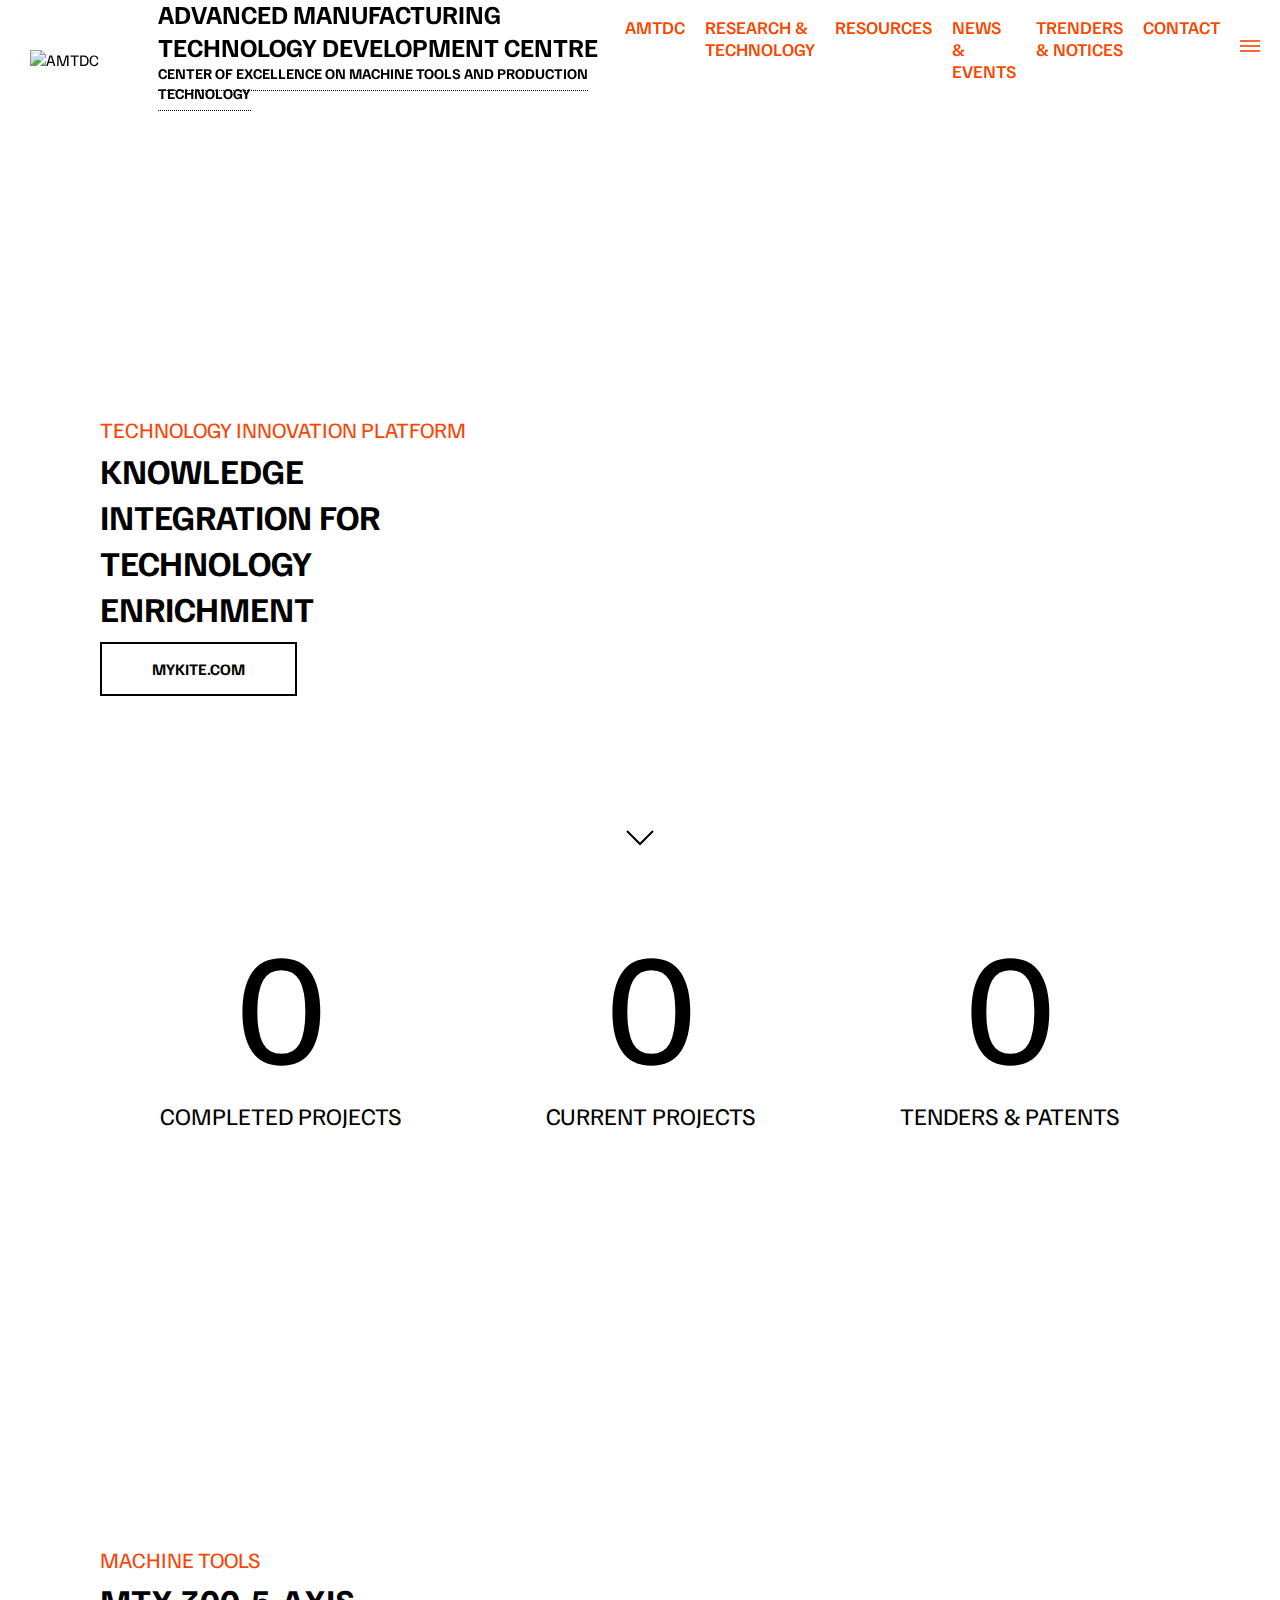
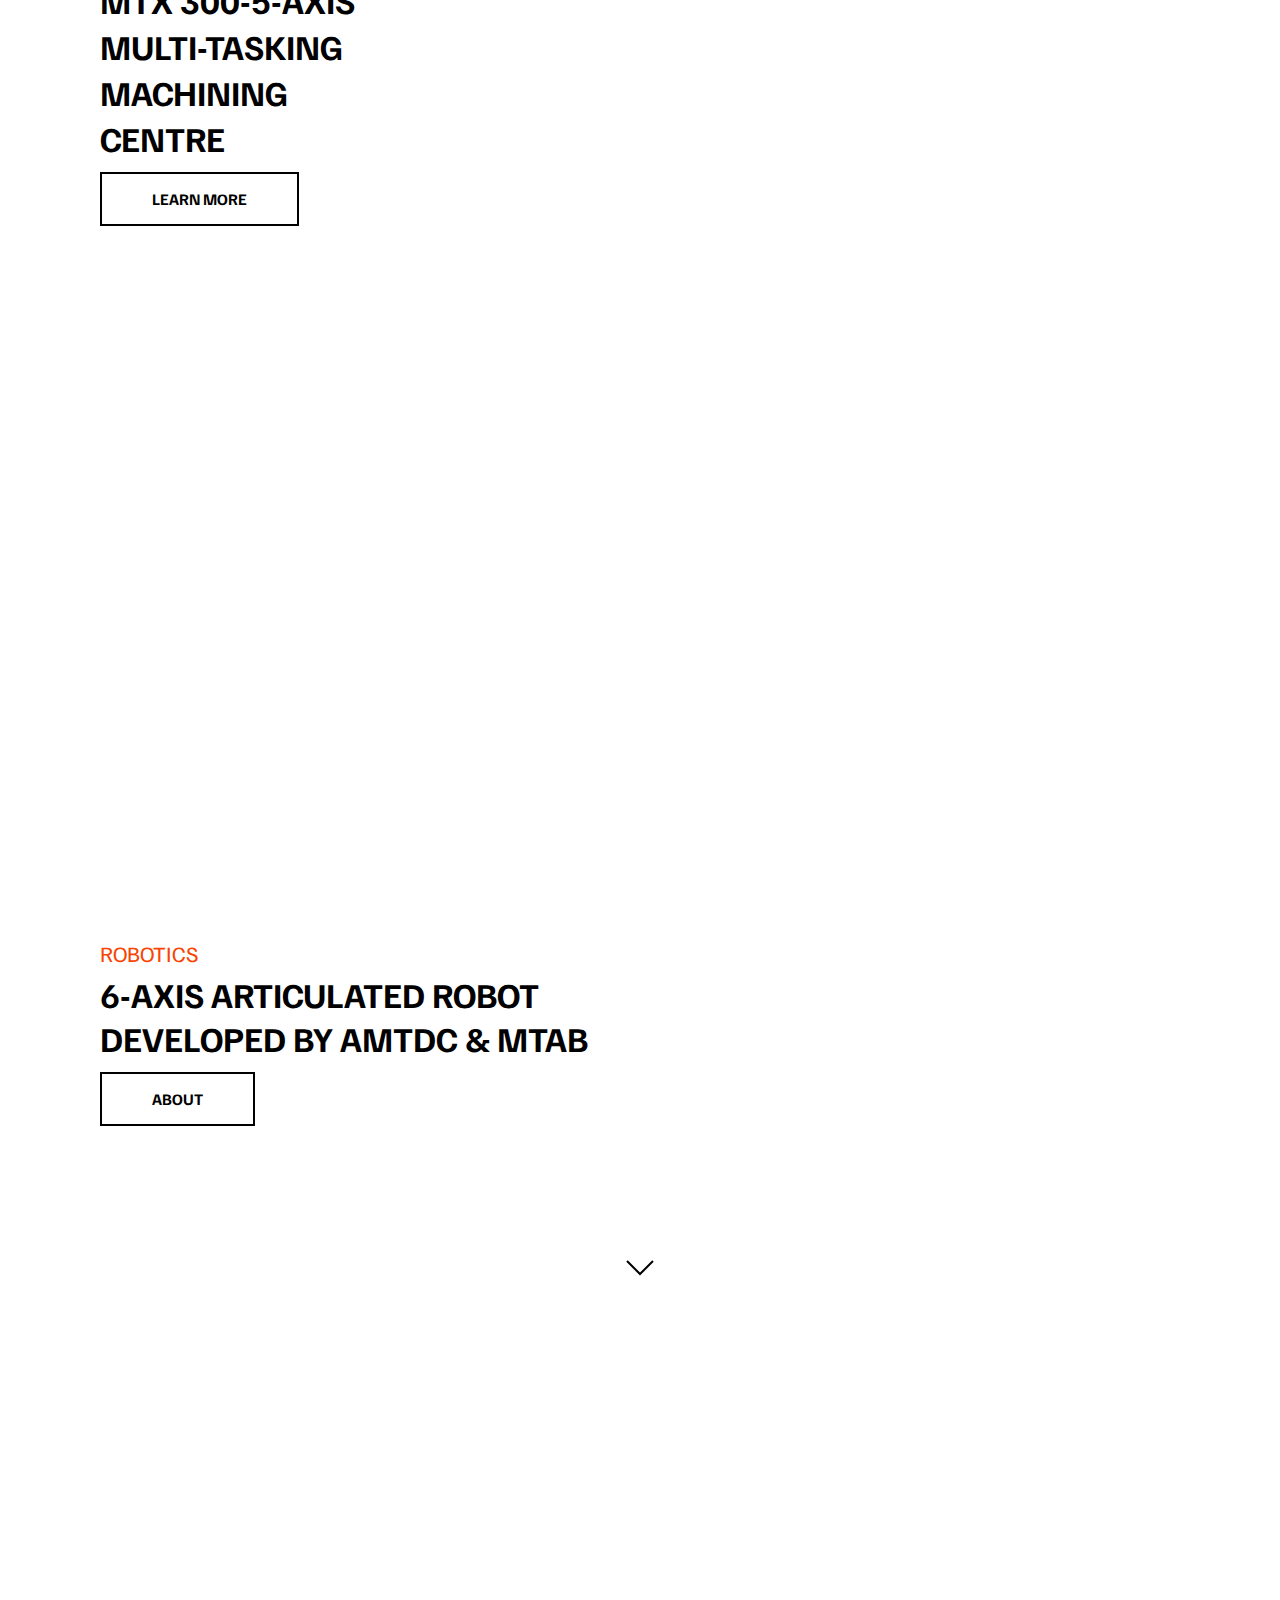
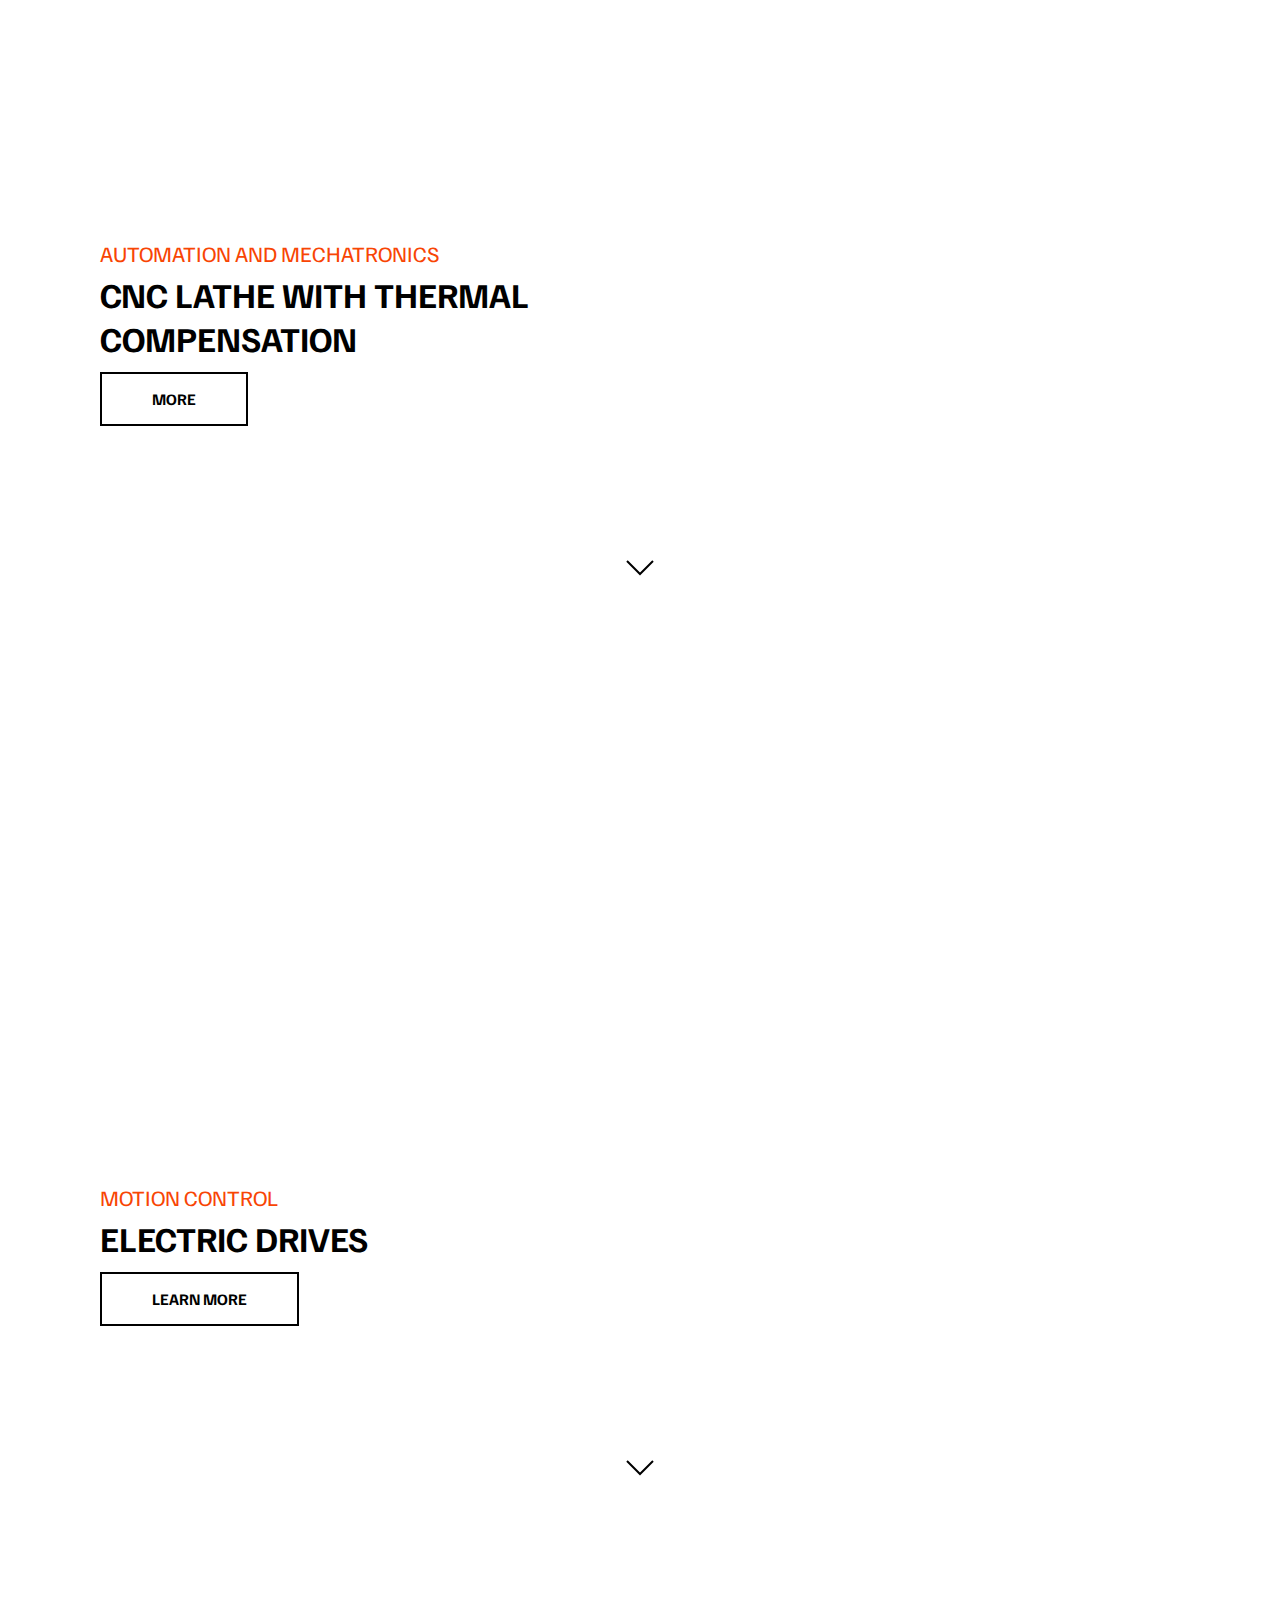
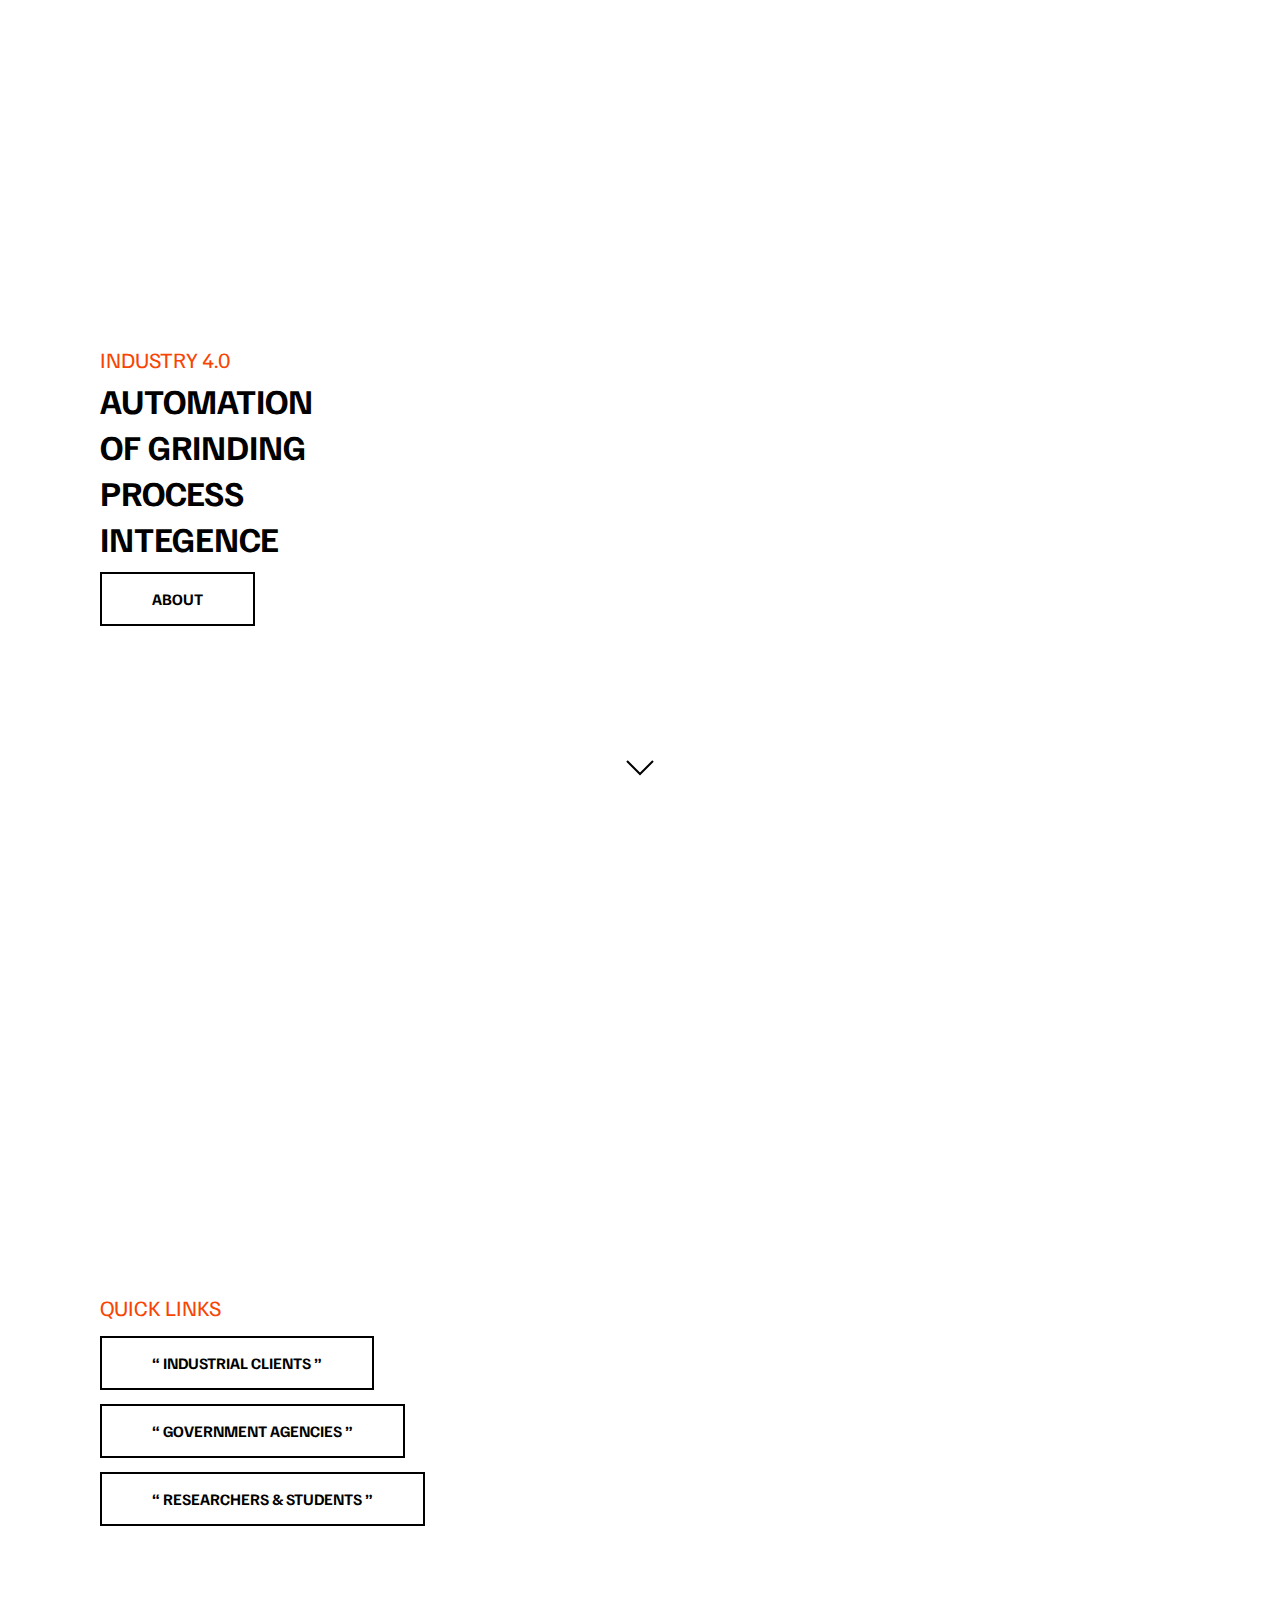
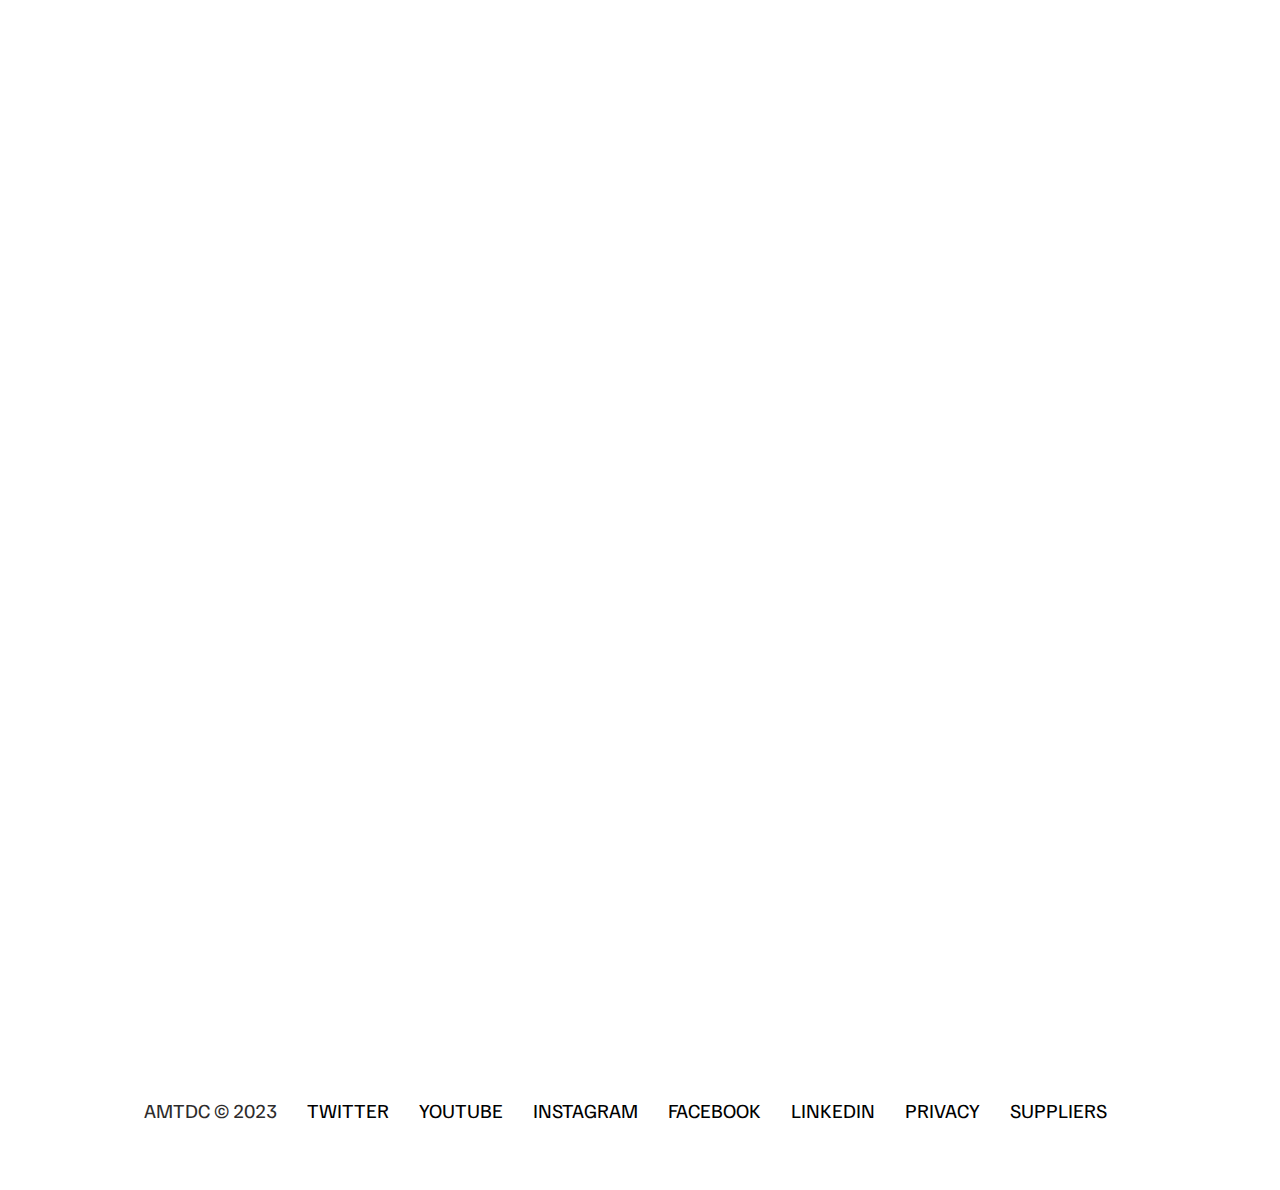
==== commit 90c9b052: "Add files via upload" ====
--- a/index.html
+++ b/index.html
@@ -13,7 +13,7 @@
     <div id="overlay"></div>
     <div id="mobile-menu" class="mobile-main-menu">
       <ul>
-        <li class="mobile-only"><a href="about">AMTDC</a></li>
+        <li class="mobile-only"><a href="about.html">AMTDC</a></li>
         <li class="mobile-only"><a href="contact.html">Contact</a></li>
         <li class="mobile-only"><a href="resources.html">Resources</a></li>
         <li class="mobile-only"><a href="news.html">News & Events</a></li>
--- a/css/style.css
+++ b/css/style.css
@@ -1,1288 +1,1056 @@
-<!DOCTYPE html>
-<html lang="en">
-  <head>
-    <meta charset="UTF-8" />
-    <meta http-equiv="X-UA-Compatible" content="IE=edge" />
-    <meta name="viewport" content="width=device-width, initial-scale=1.0" />
-    <link rel="stylesheet" href="css/style.css" />
-    <link rel="stylesheet" href="css/amtdc-style.css" />
-    <script src="js/script.js" defer></script>
-    <title>AMTDC | Welcome</title>
-    <link rel="icon" href="img/title-logo.png" type="image/x-icon">
-    <style data-styled="gYbmqi grUjoK epslmG jjHOVo elcqPa hIbIBI dfWsLk gvbUhe jetxJD ejeFbu LjmsR cEbfzl cUGnKg hpogDv dAbWLa gsneVv ipgpEj hfpfwN ljENwQ cyUOj bjipar eVflZd kkxowU dKXMiZ deVasU bTWBfd izuGTy jCBPFh iSDjLo kLGNPG kkpoJp cigzHf eHuJUq kKrLaN hKVJiG bMsZxu jlsFQF faXpY jUvDaQ gHDHmz gvFXoh oqmJV cSPlxu eNScwj hrkpmn jOCyva kZTUec cEshYq kQDkCh njJCO jptLll evxKCH VMRoK gWzEzK hkSEgW hNIpPv caIUET mCCNa fbaUoI fcmZxD dpbkxK" data-styled-version="4.4.1">
-      /* sc-component-id: sc-1waf9hk-0 */
-      .kLGNPG{z-index:10;position:absolute;bottom:20px;left:0;right:0;line-height:0;text-align:center;} @media (min-width:1440px){.kLGNPG{position:static;}} .kLGNPG button{opacity:0.8;-webkit-transition:opacity 0.3s,color 0.3s,background-color 0.3s;transition:opacity 0.3s,color 0.3s,background-color 0.3s;} .kLGNPG > .prev,.kLGNPG > .next{display:inline-block;vertical-align:middle;padding:10px;color:#ebebeb;background-color:rgba(0,0,0,0);} @media (min-width:1440px){.kLGNPG > .prev,.kLGNPG > .next{position:absolute;z-index:10;top:50%;-webkit-transform:translateY(-50%);-ms-transform:translateY(-50%);transform:translateY(-50%);}} .kLGNPG > .prev:hover,.kLGNPG > .next:hover{color:#000;background-color:#ebebeb;} .kLGNPG > .prev svg,.kLGNPG > .next svg{width:10px;} @media (min-width:1440px){.kLGNPG > .prev svg,.kLGNPG > .next svg{width:30px;}} .kLGNPG > .prev{left:3.25%;} .kLGNPG > .next{right:3.25%;} .kLGNPG > .next svg{-webkit-transform:scale(-1,1);-ms-transform:scale(-1,1);transform:scale(-1,1);-webkit-transform-origin:center;-ms-transform-origin:center;transform-origin:center;} .kLGNPG > ul{display:-webkit-inline-box;display:-webkit-inline-flex;display:-ms-inline-flexbox;display:inline-flex;vertical-align:middle;margin:0 10px;} @media (min-width:1440px){.kLGNPG > ul{position:absolute;z-index:10;bottom:20px;left:50%;-webkit-transform:translateX(-50%);-ms-transform:translateX(-50%);transform:translateX(-50%);}} .kLGNPG > ul li{margin:0 6px;} .kLGNPG > ul button{width:10px;height:10px;color:#ebebeb;border-radius:100%;border:1px solid currentColor;} .kLGNPG > ul button.current{background-color:currentColor;}
-      /* sc-component-id: a3m7uj-4 */
-      .bTWBfd{font-family:wf_bahnschrift_condensed,Bahnschrift,DIN,Calibri,Segoe UI,"Arial Narrow","Trebuchet MS",Tahoma,Segoe UI,Arial,sans-serif;font-size:1.125rem;line-height:1.3333333333333333;-webkit-letter-spacing:0.05em;-moz-letter-spacing:0.05em;-ms-letter-spacing:0.05em;letter-spacing:0.05em;margin:0;word-wrap:break-word;} @media (min-width:800px){.bTWBfd{font-size:1.25rem;line-height:1.3;}}
-      /* sc-component-id: sc-1waf9hk-1 */
-      .iSDjLo{padding-bottom:60px;} .iSDjLo nav{margin-bottom:1em;} .iSDjLo nav li{display:inline-block;} .iSDjLo nav li + li{margin-left:10px;} .iSDjLo nav button{border-radius:50%;width:40px;overflow:hidden;} .iSDjLo nav button.current{width:60px;border:2px solid #fff;} .iSDjLo > p{margin-top:14px;margin-bottom:26px;} @media (min-width:800px){.iSDjLo{padding-bottom:0;}}
-      /* sc-component-id: sc-17cyi7s-0 */
-      .jCBPFh h3 {color: #fff;} .jCBPFh p {color: #fff;} .jCBPFh a {color: #fff;} .jCBPFh{overflow:hidden;position:relative;} .jCBPFh > .image{position:relative;width:100%;display:block;} .jCBPFh > .image:before{content:'';display:block;padding-top:69.98616874135546%;} @media (min-width:500px){.jCBPFh > .image:before{padding-top:50.04945598417409%;}} .jCBPFh > .image img{position:absolute;top:0;left:0;width:100%;height:100%;object-fit:cover;object-position:30% center;} .jCBPFh > .image.left img{object-position:70% center;} @media (min-width:800px){.jCBPFh > .image{position:static;}.jCBPFh > .image:before{display:none;}.jCBPFh > .image img{object-position:center;}} .jCBPFh > .wrapper{z-index:2;position:relative;max-width:1120px;margin-right:auto;margin-left:auto;padding-right:3.25%;padding-left:3.25%;box-sizing:content-box;text-align:center;} .jCBPFh > .wrapper > .bottom:before,.jCBPFh > .wrapper > .bottom:after{content:'';position:absolute;bottom:0;left:0;width:100%;} .jCBPFh > .wrapper > .bottom:before{top:-6vw;background:linear-gradient(to bottom,transparent 0%,#000 12vw,#000 100%);} .jCBPFh > .wrapper > .bottom:after{bottom:auto;top:-7vw;left:-50%;width:200%;height:100%;opacity:0.75;-webkit-transform:rotate(-10deg);-ms-transform:rotate(-10deg);transform:rotate(-10deg);-webkit-transform-origin:top center;-ms-transform-origin:top center;transform-origin:top center;background:linear-gradient(to top,transparent 0%,currentColor 100%);} @media (min-width:800px){.jCBPFh > .wrapper > .bottom{display:none;}} .jCBPFh > .wrapper > .contain{z-index:1;position:relative;} .jCBPFh > .wrapper > .contain > .content{width:100%;margin-top:-6vw;padding-top:1em;padding-bottom:2em;} .jCBPFh > .wrapper > .contain > .graphic{display:none;} .jCBPFh > .wrapper.left > .bottom:after{-webkit-transform:rotate(10deg);-ms-transform:rotate(10deg);transform:rotate(10deg);} @media (min-width:800px){.jCBPFh > .wrapper{text-align:right;}.jCBPFh > .wrapper > .contain{display:-webkit-inline-box;display:-webkit-inline-flex;display:-ms-inline-flexbox;display:inline-flex;-webkit-align-items:center;-webkit-box-align:center;-ms-flex-align:center;align-items:center;-webkit-box-pack:center;-webkit-justify-content:center;-ms-flex-pack:center;justify-content:center;width:33.33333333333333%;min-width:320px;min-height:320px;}.jCBPFh > .wrapper > .contain > .content{margin:40px 0;padding:0;}.jCBPFh > .wrapper > .contain > .graphic{z-index:-1;position:absolute;top:50%;-webkit-transform:translateY(-50%);-ms-transform:translateY(-50%);transform:translateY(-50%);left:70px;width:100%;height:calc(100% + 2px);min-height:667px;display:-webkit-box;display:-webkit-flex;display:-ms-flexbox;display:flex;-webkit-flex-direction:column;-ms-flex-direction:column;flex-direction:column;-webkit-align-items:center;-webkit-box-align:center;-ms-flex-align:center;align-items:center;}.jCBPFh > .wrapper > .contain > .graphic svg{background-color:transparent;max-width:none;height:100%;}.jCBPFh > .wrapper.left{text-align:left;}.jCBPFh > .wrapper.left > .contain > .graphic{left:-70px;}} @media (min-width:800px) and (min-height:800px){.jCBPFh > .wrapper > .contain{min-height:50vmin;}} @media (min-width:1000px){.jCBPFh > .wrapper > .contain > .graphic,.jCBPFh > .wrapper.left > .contain > .graphic{left:0;}}
-      /* sc-component-id: sc-1reua8k-0 */
-      .ipgpEj{position:relative;z-index:1;display:inline-block;-webkit-appearance:none;margin:0;border:0;padding:10px 28px 8px;font-family:wf_bahnschrift_semibold-condensed,Bahnschrift,DIN,Calibri,Segoe UI,"Arial Narrow","Trebuchet MS",Tahoma,Segoe UI,Arial,sans-serif;font-size:0.9375rem;line-height:1.4;-webkit-letter-spacing:0.05em;-moz-letter-spacing:0.05em;-ms-letter-spacing:0.05em;letter-spacing:0.05em;text-align:center;text-shadow:none !important;cursor:pointer;-webkit-transition:color 0.3s;transition:color 0.3s;color:#ebebeb;background-color:rgba(0,0,0,0);} @media (min-width:800px){.ipgpEj{font-size:1rem;line-height:1.375;}} .ipgpEj:before,.ipgpEj:after{content:'';position:absolute;top:0;left:0;bottom:0;} .ipgpEj:before{z-index:-2;right:0;border:2px solid #ebebeb;background-color:transparent;-webkit-transition:background-color 0.3s;transition:background-color 0.3s;} .ipgpEj:after{z-index:-1;right:0;background: orangered;-webkit-transform:scaleX(0);-ms-transform:scaleX(0);transform:scaleX(0);-webkit-transform-origin:top left;-ms-transform-origin:top left;transform-origin:top left;-webkit-transition:-webkit-transform 0.3s;-webkit-transition:transform 0.3s;transition:transform 0.3s;} .ipgpEj:hover{color:#000;} .ipgpEj:hover:after{-webkit-transform:scaleX(1);-ms-transform:scaleX(1);transform:scaleX(1);} .ipgpEj.secondary,.ipgpEj.secondary:before{background-color:#555;} .ipgpEj .state-waiting{position:absolute;top:0;bottom:0;left:0;right:0;overflow:hidden;background-color:#fccd00;cursor:default;display:inline-block;speak:none;font-style:normal;font-weight:normal;font-variant:normal;text-align:center;text-transform:none;line-height:1;-webkit-font-smoothing:antialiased;-moz-osx-font-smoothing:grayscale;} .ipgpEj .state-waiting:before{content:'';display:inline-block;height:100%;width:0;vertical-align:middle;} .ipgpEj .state-waiting:after{content:'';position:relative;-webkit-animation:button-waiting-rotation 1s linear infinite;animation:button-waiting-rotation 1s linear infinite;width:1em;height:1em;padding:0;border:2px solid transparent;border-right-color:#fff;border-left-color:#fff;border-radius:50%;} .ipgpEj .slide-in{-webkit-animation:dAbWLa 0.3s ease 1;animation:dAbWLa 0.3s ease 1;} .ipgpEj .slide-out{-webkit-animation:gsneVv 0.3s ease 1;animation:gsneVv 0.3s ease 1;} .ipgpEj[disabled],.ipgpEj[disabled]:before{cursor:default;color:#999;background-color:#d9d9d9;} .ipgpEj[disabled]:after{right:100%;} .ipgpEj:focus:before,.ipgpEj:focus:after{border-color:#fccd00;} .ipgpEj:focus:hover:after{border:2px solid #ebebeb;}
-    </style>
-  </head>
-  <body>
-    <div id="overlay"></div>
-    <div id="mobile-menu" class="mobile-main-menu">
-      <ul>
-        <li class="mobile-only"><a href="about.html">AMTDC</a></li>
-        <li class="mobile-only"><a href="contact.html">Contact</a></li>
-        <li class="mobile-only"><a href="resources.html">Resources</a></li>
-        <li class="mobile-only"><a href="news.html">News & Events</a></li>
-        <li><a href="industrial.html">Industrial Clients</a></li>
-        <li class="mobile-only"><a href="tenders.html">Trenders & Notices</a></li>
-        <li><a href="government.html">Government Agencies</a></li>
-        <li class="mobile-only"><a href="research.html">Research & Technology</a></li>
-        <li><a href="researchers.html">Researchers & Students</a></li>
-      </ul>
-    </div>
-    <header id="main-header" class="main-header">
-      <div class="logo">
-        <a href="index.html">
-          <img src="img/amtdc_logo.png" alt="AMTDC" />
-        </a>
-      </div>
-      <div class="amtdc-title">
-        <ul>
-          <li><a href="index.html">Advanced Manufacturing Technology Development Centre</a></li>
-          <li><b href="#">Center of Excellence on Machine Tools and Production Technology</b></li>
-        </ul>
-      </div>
-      <nav class="desktop-main-menu">
-        <ul>
-          <li><a href="about.html">AMTDC</a></li>
-          <li><a href="research.html">Research & Technology</a></li>
-          <li><a href="resources.html">Resources</a></li>
-          <li><a href="news.html">News & Events</a></li>
-          <li><a href="tenders.html">Trenders & Notices</a></li>
-          <li><a href="contact.html">Contact</a></li>
-        </ul>
-      </nav>
-    </header>
-
-    <!-- Hamburger Menu -->
-    <button id="menu-btn" class="hamburger" type="button">
-      <span class="hamburger-top"></span>
-      <span class="hamburger-middle"></span>
-      <span class="hamburger-bottom"></span>
-    </button>
-
-    <!-- Sidebar Hamburger Menu -->
-    <button id="sidebar-menu-btn" class="sidebar-hamburger desktop-only" type="button">
-      <span class="sidebar-hamburger-top"></span>
-      <span class="sidebar-hamburger-middle"></span>
-      <span class="sidebar-hamburger-bottom"></span>
-      <a>About</a>
-    </button>
-
-    <!--side-menu-->
-    <div id="sidebar-menu" class="sidebar-main-menu">
-      <ul>
-        <li class="desktop-only"><a href="#background">Background</a></li>
-        <li class="desktop-only"><a href="#profile">Profile of AMTDC</a></li>
-        <li class="desktop-only"><a href="#governing">Governing Board</a></li>
-        <li class="desktop-only"><a href="#organizational">Oraganizational Ecosystem</a></li>
-        <li class="desktop-only"><a href="#core">Core Group</a>
-          <ul>
-            <li class="desktop-only"><a href="#iitmf">IITm Faculty</a></li>
-            <li class="desktop-only"><a href="#advisory">Advisory Committee</a></li>
-            <li class="desktop-only"><a href="#research">Research Advisory Committee </a></li>
-            <li class="desktop-only"><a href="#amtdc">AMTDC Staff</a></li>
-            <li class="desktop-only"><a href="#intern">Intern Students</a></li>
-            <li class="desktop-only"><a href="#ex">Ex-Employees</a></li>
-            <li class="desktop-only"><a href="#iitms">IITM Sudents</a></li>
-          </ul>
-        </li>
-        <li class="desktop-only"><a href="#testimonals">Testimonals</a></li>
-        <li class="desktop-only"><a href="#awards">Awards & Recognitions</a></li>
-      </ul>
-    </div>
-
+@import url('https://fonts.googleapis.com/css2?family=Familjen+Grotesk:wght@400;600;700&display=swap');
+
+*,
+*::before,
+*::after {
+  margin: 0;
+  padding: 0;
+  box-sizing: border-box;
+}
+
+/* Title size */
+.amtdc-title a {
+  font-weight: bold;
+  text-decoration: none;
+  color: #000;
+  font-size: 26px;
+  animation: fadeInUp 0.25s ease-in-out 0.1s;
+  animation-fill-mode: both; /* Stop from showing at start */
+}
+
+body {
+  font-family: 'Familjen Grotesk', sans-serif;
+  /*background: rgb(252, 102, 48);*/
+  background: #fff;
+  color: #000;
+}
+
+a {
+  text-decoration: none;
+  color: #000;
+  animation: fadeInUp 0.25s ease-in-out 0.1s;
+  animation-fill-mode: both; 
+}
+
+b {
+  text-decoration: none;
+  color: #000;
+  font-size: 15px;
+  border-bottom: 1px #000 dotted;
+  padding-bottom: 8px;
+  animation: fadeInUp 0.25s ease-in-out 0.1s;
+  animation-fill-mode: both; 
+}
+
+q {
+  text-decoration: none;
+  color: #000;
+}
+
+ul {
+  list-style: none;
+}
+
+/* Header/Navbar */
+.main-header {
+  position: fixed;
+  top: 0;
+  left: 0;
+  width: 100%;
+  z-index: 3;
+  display: flex;
+  justify-content: space-between;
+  align-items: center;
+  text-transform: uppercase;
+  height: 100px;
+  padding: 0 30px;
+  translate: top 0.3s;
+}
+
+/* Logo */
+.logo {
+  width: 210px;
+  height: auto;
+  padding-top: 20px;
+  padding-right: 10px;
+}
+
+.logo img {
+  display: block;
+  width: 100%;
+  height: auto;
+}
+
+/* Desktop Menu */
+.desktop-main-menu {
+  margin-right: 10px;
+  font-size: large;
+  font-weight: 550;
+  color: orangered;
+}
+
+.desktop-main-menu ul {
+  display: flex;
+}
+
+.desktop-main-menu ul li {
+  position: relative;
+  margin-right: 20px;
+  padding-bottom: 2px;
+}
+
+/* Menu item colour */
+.desktop-main-menu ul li a {
+  color: orangered;
+}
+
+/* Menu item bottom border */
+.desktop-main-menu ul li a::after {
+  content: '';
+  position: absolute;
+  bottom: 0;
+  left: 0;
+  width: 100%;
+  height: 1px;
+  background: rgb(252, 102, 48);
+  transform: scaleX(0);
+  transition: transform 0.6s cubic-bezier(0.19, 1, 0.22, 1);
+  transform-origin: right center;
+}
+
+.desktop-main-menu ul li a:hover::after {
+  transform: scaleX(1);
+  transform-origin: left center;
+  transition-duration: 0.4s;
+}
+
+/* Sections */
+section {
+  position: relative;
+  height: 100vh;
+  background-position: center center;
+  background-repeat: no-repeat;
+  background-size: cover;
+  text-transform: uppercase;
+}
+
+.section1 {
+  position: relative;
+  display: flex;
+  flex-wrap: wrap;
+  width: auto;
+  height: auto;
+  text-transform: none;
+}
+
+.section2 {
+  position: relative;
+  display: flex;
+  flex-wrap: wrap;
+  height: auto;
+  text-transform: none;
+}
+
+.section3 {
+  position: relative;
+  display: flex;
+  flex-wrap: wrap;
+  height: auto;
+  text-transform: none;
+}
+
+.section4 {
+  position: relative;
+  height: 1000px;
+  text-transform: none;
+}
+
+.section5 {
+  position: relative;
+  height: 6000px;
+  text-transform: none;
+}
+
+.section6 {
+  position: relative;
+  height: 3500px;
+  text-transform: none;
+}
+
+.section7 {
+  position: relative;
+  width: 80%;
+  height: 1500px;
+  text-transform: none;
+}
+
+.c-map {
+  position: relative;
+  top: 150px;
+  left: 300px;
+  display: flex;
+}
+
+.c-address {
+  position: relative;
+  top: 200px;
+  left: 300px;
+  display: flex;
+  column-gap: 30px;
+}
+
+.inquiry-form {
+  position: relative;
+  display: flex;
+}
+
+.grid{
+  display: flex;
+  flex-wrap: wrap;
+  background-color: aqua;
+}
+
+.section-inner {
+  position: absolute;
+  top: 100vp;
+  bottom: 200px;
+  left: 100px;
+  max-width: 560px;
+}
+
+.section-inner1{
+  position: relative;
+  bottom: 200px;
+  left: 70px;
+  max-width: 560px;
+}
+
+.section-inner h4 {
+  font-size: 22px;
+  margin-bottom: 5px;
+  font-weight: 300;
+  animation: fadeInUp 0.5s ease-in-out;
+  color: rgb(248, 69, 4);
+}
+
+.section-inner h2 {
+  font-size: 35px;
+  font-weight: 700;
+  margin-bottom: 2px;
+  animation: fadeInUp 0.5s ease-in-out 0.2s;
+  animation-fill-mode: both;   
+}
+
+.section-inner a {
+  animation: fadeInUp 0.5s ease-in-out 0.4s;
+  animation-fill-mode: both;   
+}
+
+.section-inner1 q {
+  animation: fadeInUp 0.5s ease-in-out 0.4s;
+  animation-fill-mode: both;   
+}
+
+/* Section for pages */
+.section-para {
+  width: 80%;
+  position: relative;
+  top: 150px;
+  left: 270px;
+  text-align: justify;
+  transform: translateX(0);
+  transition: transform 0.6s cubic-bezier(0.19, 1, 0.22, 1);
+  animation: fadeInUp 0.5s ease-in-out 0.2s;
+  animation-fill-mode: both;
+}
+
+.expand {
+  transform: translateX(-12%);
+  transition: transform 0.6s cubic-bezier(0.19, 1, 0.22, 1);
+}
+
+.section-para h4 {
+  font-size: 22px;
+  margin-bottom: 5px;
+  font-weight: 300;
+  font-style: normal;
+  animation: fadeInUp 0.5s ease-in-out 0.2s;
+}
+
+.section-para h3 {
+  font-size: 28px;
+  margin-bottom: 5px;
+  font-weight: 450;
+  animation: fadeInUp 0.5s ease-in-out 0.2s;
+}
+
+.section-para h2 {
+  font-size: 35px;
+  font-weight: 700;
+  color: rgb(248, 69, 4);
+  margin-bottom: 2px;
+  animation: fadeInUp 0.5s ease-in-out 0.2s;
+  animation-fill-mode: both; /*Stop from showing at start*/
+}
+
+.section-para a {
+  text-decoration: none;
+  color: #000;
+  animation: fadeInUp 0.25s ease-in-out 0.1s;
+  animation-fill-mode: both; /*Stop from showing at start*/
+}
+
+.section-para p {
+  display: flex;
+  flex-wrap: wrap;
+  text-decoration: solid;
+  color: #000;
+  font-weight: 700;
+  animation: fadeInUp 0.5s ease-in-out 0.4s;
+  animation-fill-mode: both; /*Stop from showing at start*/
+}
+
+/* Background images */
+.section-a {
+  background-image: url('../img/kite1.jpg'); 
+  background-size: auto;
+  background-position-y: 100px;
+}
+.section-b {
+  background-image: url('../img/5-axis1.png');
+
+}
+.section-c {
+  background-image: url('../img/mtabrob.png');
+}
+.section-d {
+  background-image: url('../img/cnc-lathe.png');
+}
+.section-e {
+  background-image: url('../img/electric-drive.JPG');
+}
+.section-f {
+  background-image: url('../img/Grinding-Process.jpg');
+}
+.section-g {
+  background-image: url('../img/lab.jpg');
+}
+.section-h {
+  background-image: url('../img/support.jpg');
+}
+.section-background {
+  background-position: center center;
+  height: 2vp;
+  background-size: contain;
+  background-image: url('../img/amtdc_logo1.png');
+  background-repeat: no-repeat;
+}
+
+.btn {
+  position: relative;
+  display: inline-block;
+  cursor: pointer;
+  text-align: center;
+  min-width: 130px;
+  padding: 15px 50px;
+  margin-top: 10px;
+  border: 2px solid #000;
+  text-transform: uppercase;
+  font-weight: bold;
+  overflow: hidden;
+  z-index: 2;
+}
+
+.btn:hover span {
+  color: #000;
+}
+
+.btn .hover {
+  position: absolute;
+  top: 0;
+  left: 0;
+  width: 100%;
+  height: 100%;
+  background-color: rgb(252, 102, 42);
+  color: #000;
+  z-index: -1;
+  transform: translateY(100%);
+  transition: transform 0.6s cubic-bezier(0.19, 1, 0.22, 1);
+}
+
+.btn:hover .hover {
+  transform: translateY(0);
+}
+
+.scroll-arrow {
+  position: absolute;
+  width: auto;
+  bottom: 50px;
+  left: 50%;
+  transform: translateX(-50%);
+  animation: fadeBounce 5s infinite;
+}
+
+/* Footer */
+footer {
+  position: relative;
+  bottom: 0;
+  padding: 55px 0;
+}
+
+footer ul {
+  display: flex;
+  justify-content: center;
+  align-items: center;
+  flex-wrap: wrap;
+}
+
+footer ul li {
+  margin-right: 30px;
+  color: #2e2c2c;
+  text-transform: uppercase;
+  font-size: 20px;
+  line-height: 2.5;
+}
+
+footer ul li a {
+  color: #000;
+  transition: color 0.6s;
+}
+
+footer ul li a:hover {
+  color: #2e2c2c;
+}
+
+/* Hamburger Menu */
+.hamburger {
+  position: fixed;
+  top: 40px;
+  right: 20px;
+  z-index: 10;
+  cursor: pointer;
+  width: 20px;
+  height: 20px;
+  background: none;
+  border: none;
+}
+
+.hamburger-top,
+.hamburger-middle,
+.hamburger-bottom {
+  position: absolute;
+  width: 20px;
+  height: 2px;
+  top: 0;
+  left: 0;
+  background: rgb(252, 102, 48);
+  transition: all 0.5s;
+}
+
+.hamburger-middle {
+  transform: translateY(5px);
+}
+
+.hamburger-bottom {
+  transform: translateY(10px);
+}
+
+/* Transition hamburger to X when open */
+.open {
+  transform: rotate(90deg);
+}
+
+.open .hamburger-top {
+  transform: rotate(45deg) translateY(6px) translateX(6px);
+}
+
+.open .hamburger-middle {
+  display: none;
+}
+
+.open .hamburger-bottom {
+  transform: rotate(-45deg) translateY(6px) translateX(-6px);
+}
+
+/* Overlay */
+.overlay-show {
+  position: fixed;
+  top: 0;
+  left: 0;
+  width: 100%;
+  height: 100%;
+  background-color: rgba(0, 0, 0, 0.5);
+  z-index: 3;
+}
+
+/* Stop body scroll */
+.stop-scrolling {
+  overflow: hidden;
+}
+
+/* Hide mobile main menu items */
+.mobile-only {
+  display: none;
+}
+
+.show-mobile-only .mobile-only{
+  display: block;
+}
+
+/* Mobile menu */
+.mobile-main-menu {
+  position: fixed;
+  top: 0;
+  right: 0;
+  width: 350px;
+  height: 100%;
+  background: #000;
+  z-index: 4;
+  display: flex;
+  align-items: center;
+  justify-content: center;
+  transform: translateX(100%);
+  transition: transform 0.6s cubic-bezier(0.19, 1, 0.22, 1);
+}
+
+/* Bring menu from right */
+.show-menu {
+  transform: translateX(0);
+}
+
+.mobile-main-menu ul {
+  display: flex;
+  flex-direction: column;
+  align-items: end;
+  justify-content: center;
+  padding: 50px;
+  width: 100%;
+}
+
+.mobile-main-menu ul li {
+  margin-bottom: 20px;
+  font-size: 18px;
+  text-transform: uppercase;
+  border-bottom: 1px #555 dotted;
+  width: 100%;
+  text-align: right;
+  padding-bottom: 8px;
+}
+
+.mobile-main-menu ul li a {
+  color: rgb(252, 102, 48);
+  transition: color 0.6s;
+}
+
+.mobile-main-menu ul li a:hover {
+  color: #aaa;
+}
+
+/* Sidebar Hamburger Menu */
+.sidebar-hamburger {
+  position: fixed;
+  top: 120px;
+  left: 40px;
+  z-index: 10;
+  cursor: pointer;
+  width: 20px;
+  height: 20px;
+  background: none;
+  border: none;
+}
+
+.sidebar-hamburger a {
+  font-size: 20px;
+  font-weight: bold;
+  color: orangered;
+  background: #fff;
+}
+
+.sidebar-hamburger-top,
+.sidebar-hamburger-middle,
+.sidebar-hamburger-bottom {
+  position: fixed;
+  width: 20px;
+  height: 2px;
+  top: 125px;
+  left: 10px;
+  background: orangered;
+  transition: all 0.5s;
+}
+
+.sidebar-hamburger-top {
+  transform: rotate(45deg) translateY(6px) translateX(6px);
+}
+
+.sidebar-hamburger-middle {
+  display: none;
+}
+
+.sidebar-hamburger-bottom {
+  transform: rotate(-45deg) translateY(6px) translateX(-6px);
+}
+
+/* Transition sidebar hamburger to X when close */
+.close {
+  transform: rotate(90deg);
+}
+
+.close .sidebar-hamburger-middle {
+  transform: translateY(5px);
+}
+
+.close .sidebar-hamburger-bottom {
+  transform: translateY(10px);
+}
+
+/* Side-bar-menu */
+.sidebar-main-menu {
+  position: fixed;
+  top: 150px;
+  left: 0;
+  width: auto;
+  height: auto;
+  background: rgb(255, 102, 0);
+  z-index: 4;
+  display: flex;
+  align-items: center;
+  justify-content: flex-start;
+  transform: translateX(0);
+  transition: transform 0.6s cubic-bezier(0.19, 1, 0.22, 1);
+}
+
+/* Hide menu to left */
+.hide-menu {
+  transform: translateX(-100%);
+  transition: transform 0.6s cubic-bezier(0.19, 1, 0.22, 1);
+}
+
+.sidebar-main-menu ul {
+  display: flex;
+  flex-direction: column;
+  justify-content: left;
+  padding: 10px;
+  width: 100%;
+}
+
+.sidebar-main-menu ul li {
+  margin-bottom: 0px;
+  font-size: 17px;
+  font-weight: 600;
+  text-transform: capitalize;
+  border-bottom: 0.01px #e6e0e0 dotted;
+  width: 100%;
+  text-align: left;
+  padding-bottom: 6px;
+}
+
+.sidebar-main-menu ul li a {
+  color: #fff;
+  transition: color 0.6s;
+}
+
+.sidebar-main-menu ul li a:hover {
+  color: black;
+}
+
+.section-animate {
+  animation: fadeIn 0.75s ease-in-out;
+}
+
+.section-inner-center {
+  position: relative;
+  top: 200px;
+  left: 100px;
+  max-width: 200px;
+  /*top: 50%;
+  left: 50%;
+  transform: translate(-50%, -50%);
+  text-transform: uppercase;*/
+  text-align: justify;
+  width: 100%
+}
+
+/* Stats */
+.stats {
+  max-width: 960px;
+  margin: 0 auto;
+  display: flex;
+  align-items: center;
+  justify-content: space-between;
+  text-align: center;
+  text-transform: uppercase;
+}
+
+.stats div span {
+  font-size: 160px;
+}
+
+.stats div h4 {
+  font-size: 24px;
+  font-weight: 300;
+}
+
+/* Image Gallery for testimonals */
+.image-gallery {
+  display: flex;
+  flex-wrap: wrap;
+  justify-content: center;
+  gap: 10px;
+  animation: fadeInUp 0.5s ease-in-out 0.4s;
+  animation-fill-mode: both;
+}
+
+.image-gallery > li {
+  flex-basis: 350px; /* width: 350px; */
+  flex-direction: row;
+}
+
+.image-gallery li img {
+  object-fit: cover;
+  max-width: 100%;
+  width: 100%;
+  height: 100%;
+  vertical-align: middle;
+  border-radius: 5px;
+}
+
+/* Animations */
+
+@keyframes fadeInUp {
+  0% {
+    opacity: 0;
+    transform: translateY(140px);
+  }
+
+  100% {
+    opacity: 1;
+    transform: translateY(0);
+  }
+}
+
+@keyframes fadeIn {
+  0% {
+    opacity: 0;
+  }
+
+  100% {
+    opacity: 1;
+  }
+}
+
+@keyframes fadeBounce {
+  0%,
+  20%,
+  50%,
+  80%,
+  100% {
+    opacity: 0;
+    transform: translateY(-20px);
+  }
+
+  40% {
+    opacity: 1;
+    transform: translateY(0);
+  }
+}
+
+/* Media Queries */
+
+/*@media (max-width: 768px) {
+  /* sections height 
+  .section2 {
+    height: 1200px;
+  }
+  .section3 {
+    height: 1400px;
+  }
+  .section4 {
+    height: 1000px;
+  }
+  .section5 {
+    height: 6000px;
+  }
+  .section6 {
+    height: 3500px;
+  }
+}*/
+
+@media(width: 1920px){
+  .section2{
+    height: 1500px;
+  } 
+  .section4 {
+    height: 1200px;
+  }
+  .section-para{
+    left: 300px;
+  }
+  .expand {
+    transform: translateX(-6%);
+    transition: transform 0.6s cubic-bezier(0.19, 1, 0.22, 1);
+  }
+}
+
+@media(max-width: 1250px){
+  .amtdc-title {
+    display: none;
+  }
+}
+
+
+@media (max-width: 960px) {
+  /* Hide desktop menu */
+  .desktop-main-menu {
+    display: none;
+  }
+
+  /* Hide sidebar menu */
+  .display-only {
+    display: none;
+  }
+
+  /* Show main mobile items */
+  .mobile-only {
+    display: block;
+  }
+
+  .section-inner-center h3 {
+    font-size: 75px;
+  }
+
+  .section1 {
+    height: 830px;
+  }
+
+  .section2{
+    height: 1050px;
+  }
+
+  .section3{
+    height: 1050px;
+  }
+
+  .close {
+    left: 20px;
+  }
+}
+
+@media (max-width: 600px) {
+  a {
+    text-decoration: none;
+    color: #000;
+  }
   
-    <!-- Paragragraphs back ground -->
-    <div id="para1" class="section-para">
-      <!-- Background -->
-      <h2><span id="background">Background</span></h2>
-      <hr>
-      <div class="section-background">
-      <p>
-        The synergy created by the troika of government-academia-industry had long been known to create an ecosystem for relentless innovation. Many developed countries like USA, Germany, UK, Japan had leveraged this collaborative model to remain at the top of the technology chain. Realizing the need for such a system in India, especially for the capital goods manufacturing sector, Indian Machine Tool Manufacturers’ Association (IMTMA) and its think tank had long been pushing the Government of India and various academic institutions to create schemes for the collaboration of academia and capital goods industry. IIT Madras took a plunge in 2008 to create such an ecosystem and finally in 2012 had a proposal sanctioned by Office of the Principal Scientific Adviser (OPSA) to GoI to Develop a Next Generation High Precision Grinding Machine in collaboration with an industrial partner. As the project progressed, the confidence for academia-industry collaboration strengthened in the minds of IIT Madras and IMTMA. As a result, in 2013, IMTMA and IIT Madras jointly convened a meeting with IMTMA’s members to deliberate on the need for Centres of Excellence that could develop the fledgling ecosystem. The positive deliberations in the meeting, helped the IMTMA to push the case with GoI and the Governments own study through the Planning Commission and DIPP pointed out the need to promote such schemes for the development of the capital goods sector in India.
-      </p>
-      </div>
-      <hr>
-      <p>
-        The sustained efforts from IMTMA and Government of India led to the formulation of the “Enhancement of Competitiveness of Capital Goods Sector” scheme in 2015. Under this scheme provisions were created for the formation of Centres of Excellence with eminent academia and R&D institutes. IIT Madras being an prime mover, took the opportunity to submit a proposal for the formation of Centre of Excellence on Machine Tools and Production Technology along with the support of IMTMA. The proposal was submitted with the support of six industrial partners and with eleven proposals for technology development. The same was sanctioned in January 2016.
-      </p>
-      <hr>
-      <p>
-        Meanwhile the project that started in 2012 with the support of OPSA was nearing its conclusion with the development of a Next Generation Precision Grinder, which was finally inaugurated by Dr. Chidambaram, Principal Scientific Adviser to GoI at IIT Madras in June 2016. The grand success of this project once again showcased the potential of the synergistic troika of government-academia-industry for commercially viable product development. With the success of the project and sanction for the CoE, IIT Madras formed the Centre of Excellence on Machine Tools and Production Technology as a special purpose vehicle and Advanced Manufacturing Technology Development Center (AMTDC) was setup as a registered society under Tamil Nadu Societies Registration Act, 1975.
-      </p>
-
-      <div class="scroll-arrow">
-        <svg width="30px" height="20px">
-          <path
-            stroke="#000000"
-            fill="none"
-            stroke-width="5px"
-            d="M2.000,5.000 L15.000,18.000 L28.000,5.000 "
-          ></path>
-        </svg>
-    `</div>
-      
-    </div>
-    
-
-    <br>
-    <br> 
-    
-    <div id="para2" class="section-para">
-     <!-- Profile -->
-      <h2><span id="profile">Profile Of AMTDC</span></h2>
-      <div class="section-background">
-      <p>Advanced Manufacturing Technology Development Centre (AMTDC) is a Centre of Excellence on Machine Tools and Production Technology supported by the Department of Heavy Industry (DHI), Government of India in collaboration with Indian Machine Tools Manufacturers under the scheme “Enhancement of Competitiveness in Indian Capital Goods Sector”. AMTDC is one of its kind in India, bringing the concept of Industry-Academia collaboration into reality. It is set up in IIT Madras Research Park, a nodal infrastructure for academia-industry interaction under one roof, to offer solutions for developing advanced technologies in capital goods manufacturing sector with the collaboration of industrial partners.
-      </p>
-      <hr>
-      <h3>Vision</h3>
-      <p>AMTDC’s vision is to serve as a synergistic institution for transformational research that combines the expertise of eminent faculty, industry experts, researchers, engineers and enthusiastic students to innovate commercially viable solutions / technologies / product for capital goods manufacturing sector in India.
-      </p>
-      </div>
-      <hr>
-      <h3>Mission</h3>
-      <p>The three main missions of the centre is to create Technologies that are commercially viable for use in capital goods manufacturing sector High quality human resources for manufacturing sector Opportunities for incubation of new technologies and promote business development for MSME/SMEs 
-      </p>
-      <hr>
-      <img src="img/profile.jpg" width="50%" style="margin-left: 20%;"/>
-      <h3>Guiding Principle</h3>
-      <div class="section-background">
-      <p>The main guiding principle of AMTDC is to create End to End Innovation, which translates as being innovative right from the stage of conceptualization to the stage of creating a commercially viable end product. According to Dr. K Subramanian, President, STIMS Institute, USA, End to End innovation is an aspect of transformational skillset required to be part of a professional involved in creating exceptional and relentless solutions. As AMTDC is a synergy of such professionals across the domain of basic research to applied research, End to End Innovation forms the guide light for the adventurous pathway of innovation. 
-      </p>
-      <hr>
-      </div>
-
-      <div class="scroll-arrow">
-        <svg width="30px" height="20px">
-          <path
-            stroke="#000000"
-            fill="none"
-            stroke-width="5px"
-            d="M2.000,5.000 L15.000,18.000 L28.000,5.000 "
-          ></path>
-        </svg>
-    `</div>
-    
-    </div>    
- 
+  b {
+    display: none;
+  }
   
-
-  <br>
-  <br>
-
-    <div id="para3" class="section-para">
-      <h2 id="governing">Governing Board</h2>
-      <hr>
-      <!--tablist-->
-      <div class="sc-17cyi7s-0 jCBPFh" role="tablist" aria-owns="spotlight-0 spotlight-1 spotlight-2 spotlight-3" aria-label="Employee Spotlights carousel" tabindex="0" class="sc-17cyi7s-0 jCBPFh">
-        <span class="image">
-            
-                <!-- image 1920x506 -->
-                <img src="img/Prof_NRB1.jpg" alt=""/>
-            
-        </span>
-        <div class="wrapper">
-            <div class="contain">
-                <div class="content">
-                    <div class="sc-1waf9hk-1 iSDjLo">
-                        <h2 class="a3m7uj-1 bjipar">
-                          Prof. N. Ramesh Babu
-                        </h2>
-                        <h3 class="a3m7uj-4 bTWBfd">
-                          Secretary
-                        </h3>
-                        <p>Professor
-                          Department of Mechanical Engineering
-                          Indian Institute of Technology Madras                            
-                        </p>
-                        <a class="sc-1reua8k-0 ipgpEj" href="/news/articles/XhavarStrothers">
-                            Learn More
-                        </a>
-                    </div>
-                </div>
-                <div class="graphic">
-                    <svg style="transform:scale(1,-1)" viewBox="0 0 267 117">
-                        <defs>
-                            <linearGradient id="bld_010336621578306282_main" x1="0%" y1="0%" x2="0%" y2="100%" gradientTransform="rotate(120 0.5,0.5)">
-                                <stop offset="0%" stop-color="#000">
-                                </stop>
-                                <stop offset="100%" stop-color="#626e81" stop-opacity="0.6">
-                                </stop>
-                            </linearGradient>
-                            <linearGradient id="bld_010336621578306282_sides" x1="0%" y1="0%" x2="0%" y2="100%" gradientTransform="rotate(120 0.5,0.5)">
-                                <stop offset="0%" stop-color="#fff" stop-opacity="0">
-                                </stop>
-                                <stop offset="100%" stop-color="#fff">
-                                </stop>
-                            </linearGradient>
-                        </defs>
-                        <polygon opacity="0.3" fill="url(#bld_010336621578306282_sides)" points="118.16 117 123.27 117 83.23 76.95 83.23 72.6 10.63 0 1.16 0 118.16 117">
-                        </polygon>
-                        <polygon opacity="0.3" fill="url(#bld_010336621578306282_sides)" points="148.7 0 145.31 0 183.98 38.6 183.98 43.26 257.6 117 265.7 117 148.7 0">
-                        </polygon>
-                        <polygon fill="url(#bld_010336621578306282_main)" points="183.98 43.26 183.98 38.6 145.31 0 10.63 0 83.23 72.6 83.23 76.95 123.27 117 257.6 117 183.98 43.26">
-                        </polygon>
-                    </svg>
-                </div>
-            </div>
-            <div class="bottom" style="color:#626e81">
-            </div>
-        </div>
-        <nav class="sc-1waf9hk-0 kLGNPG">
-            <button data-mscc-ic="true" aria-label="Previous" class="prev" type="button">
-                <svg viewBox="0 0 48 100" fill="currentColor" title="Previous">
-                    <path d="M9.1 50L47.5 0h-8.6L.5 50l38.4 50h8.6z">
-                    </path>
-                </svg>
-            </button>
-            <ul>
-                <li>
-                    <button id="spotlight-0" data-mscc-ic="true" role="tab" aria-label="Slide 1" tabindex="-1" aria-posinset="1" aria-setsize="4" aria-selected="true" class="current" type="button">
-                    </button>
-                </li>
-                <li>
-                    <button id="spotlight-1" data-mscc-ic="true" role="tab" aria-label="Slide 2" tabindex="-1" aria-posinset="2" aria-setsize="4" aria-selected="false" type="button">
-                    </button>
-                </li>
-                <li>
-                    <button id="spotlight-2" data-mscc-ic="true" role="tab" aria-label="Slide 3" tabindex="-1" aria-posinset="3" aria-setsize="4" aria-selected="false" type="button">
-                    </button>
-                </li>
-                <li>
-                    <button id="spotlight-3" data-mscc-ic="true" role="tab" aria-label="Slide 4" tabindex="-1" aria-posinset="4" aria-setsize="4" aria-selected="false" type="button">
-                    </button>
-                </li>
-            </ul>
-            <button data-mscc-ic="true" aria-label="Next" class="next" type="button">
-                <svg viewBox="0 0 48 100" fill="currentColor" title="Next">
-                    <path d="M9.1 50L47.5 0h-8.6L.5 50l38.4 50h8.6z">
-                    </path>
-                </svg>
-            </button>
-        </nav>
-      </div>
-
-      <!-- Governing Board -->
-      <div class="ab-content-wrapper">
-        <div class="ab-board-mem-wrapper">
-              <div class="ab-board-mem-title"><strong>Chairman</strong></div>
-              <div class="ab-board-mem-photo" style="background-image: url(img/pics/bhaskar-ramamurthi.jpg)"></div>
-              <div class="ab-board-mem-description"><strong>Prof. Bhaskar Ramamurthi</strong><br>Director <br /> Indian Institute of Technology Madras
-              </div>
-          </div>
-      
-          <div class="ab-board-mem-wrapper">
-              <div class="ab-board-mem-title"><strong>Co-Chairman</strong></div>
-              <div class="ab-board-mem-photo" style="background-image: url(img/pics/Ravindra_Gettu.jpg)"></div>
-              <div class="ab-board-mem-description"><strong>Prof. Ravindra Gettu</strong><br>Dean, IC &amp; SR <br /> Indian Institute of Technology Madras
-              </div>
-          </div>
-      
-          <div class="ab-board-mem-wrapper">
-              <div class="ab-board-mem-title"><strong>Secretary</strong></div>
-              <div class="ab-board-mem-photo" style="background-image: url(img/pics/Prof_NRB.JPG)"></div>
-              <div class="ab-board-mem-description"><strong>Prof. N. Ramesh Babu</strong><br>Professor <br /> Department of Mechanical Engineering <br /> Indian Institute of Technology Madras
-              </div>
-          </div>
-        </div>
-        <br>
-        <br>
-        <!--members-->
-        <h3>Members</h3>
-        <hr>
-        <!-- <div class="grid"> -->
-        <div class="ab-content-wrapper">       
-                    
-            <div class="ab-board-mem-wrapper" >
-                <div class="ab-board-mem-photo" style="background-image: url(img/pics/radhakrishnan.jpg)"></div>
-                <div class="ab-board-mem-description"><strong>Dr. P. Radhakrishnan</strong><br>Director, <br /> PSG Institute of Advanced Studies <br /> Coimbatore
-                </div>
-            </div>
-        
-            <div class="ab-board-mem-wrapper" >
-                <div class="ab-board-mem-photo" style="background-image: url(img/pics/krishna_vasudevan.jpg)"></div>
-                <div class="ab-board-mem-description"><strong>Prof. Krishna Vasudevan</strong><br>Professor <br /> Department of Electrical Engineering <br /> Indian Institute of Technology Madras
-                </div>
-            </div>
-        
-            <div class="ab-board-mem-wrapper" >
-                <div class="ab-board-mem-photo" style="background-image: url(img/pics/sathyan_subbaiah.jpg)"></div>
-                <div class="ab-board-mem-description"><strong>Dr. Sathyan Subbaiah</strong><br>Associate Professor <br /> Department of Mechanical Engineering <br /> Indian Institute of Technology Madras
-                </div>
-            </div>
-        
-            <div class="ab-board-mem-wrapper" >
-                <div class="ab-board-mem-photo" style="background-image: url(img/pics/varathan_anbu.jpg)"></div>
-                <div class="ab-board-mem-description"><strong>Shri. Varathan Anbu</strong><br>Director General <br /> Indian Machine Tool Manufacturer’s Association <br /> Bangalore
-                </div>
-            </div>
-        
-            <div class="ab-board-mem-wrapper" >
-                <div class="ab-board-mem-photo" style="background-image: url(img/pics/srivats_ram.jpg)"></div>
-                <div class="ab-board-mem-description"><strong>Shri. Srivats Ram</strong><br>Managing Director <br /> Wheels India Limited <br /> Chennai
-                </div>
-            </div>
-        
-            <div class="ab-board-mem-wrapper" >
-                <div class="ab-board-mem-photo" style="background-image: url(img/pics/nagahanumaiah.jpg)"></div>
-                <div class="ab-board-mem-description"><strong>Dr. Nagahanumaiah</strong><br>Director <br />  Central Manufacturing Technology Institute, Bengaluru
-                </div>
-            </div>
-        
-            <div class="ab-board-mem-wrapper" >
-                <div class="ab-board-mem-photo" style="background-image: url(img/pics/rangachar.jpg)"></div>
-                <div class="ab-board-mem-description"><strong>Shri. C. P. Rangachar</strong><br>Managing Director <br /> Yuken India Limited
-                </div>
-            </div>
-        
-            <div class="ab-board-mem-wrapper" >
-                <div class="ab-board-mem-photo" style="background-image: url(img/pics/mohd_zakir.jpg)"></div>
-                <div class="ab-board-mem-description"><strong>Shri. Mohd Zakir Hussain</strong><br>Director <br /> Department of Heavy Industry, Government of India
-                </div>
-            </div>
-        
-            <div class="ab-board-mem-wrapper" >
-                <div class="ab-board-mem-photo" style="background-image: url(img/pics/mohankumar.jpg)"></div>
-                <div class="ab-board-mem-description"><strong>Shri. K. G. MohanKumar</strong><br>Managing Director <br /> Toyota Kirloskar Auto Parts Pvt Ltd.
-                </div>
-            </div>
-        
-            <div class="ab-board-mem-wrapper" >
-                <div class="ab-board-mem-photo" style="background-image: url(img/pics/kaustubh_shukla.jpg)"></div>
-                <div class="ab-board-mem-description"><strong>Shri. Kaustubh Shukla</strong><br>Chief Operating Officer <br /> Industrial Products Division, Godrej &amp; Boyce Mfg Co Ltd.
-                </div>
-            </div>
-          
-        </div>
-    <!--  </div>-->            
-    </div>
-
-    <div class="scroll-arrow">
-      <svg width="30px" height="20px">
-        <path
-          stroke="#000000"
-          fill="none"
-          stroke-width="5px"
-          d="M2.000,5.000 L15.000,18.000 L28.000,5.000 "
-        ></path>
-      </svg>
-  `</div>   
-
-  <br>
-  <br>
-
-    <div id="para4" class="section-para">
-      <!-- Organizational Ecosystem -->
-      <h2><span id="#organizational">Organizational Ecosystem</span></h2>
-      <img src="img/ecosystem.png" width="80%" style="margin-left: 10%;margin-top: 20px;"/>
-        <div class="section-background">
-          <p>The AMTDC ecosystem is governed by a Governing Board with eminent members from various fields such as
-              academia, industry, R&D institutions and government. The board meets once in six months to make policy
-              decisions and to periodically monitor the functions of the center. The day to day running of the center is
-              executed by a Management committee, which is made of members from Governing Board. The management committee
-              together with two sub-committees, namely Recruitment and Personnel Committee and Purchase and Procurement
-              Committee oversees the operation of the core group of AMTDC.
-              The core group of AMTDC is a fluid system consisting of mutually interacting teams of dedicated AMTDC
-              researchers, engineers and administrative staff who work with IIT Madras faculty and students, to create
-              technologies in collaboration with partnering industries. This synergistic ecosystem allows AMTDC to follow
-              its guiding principle of End to End Innovation.
-          </p>
-          <hr>
-        </div>
-
-    </div>
-    
-   
-    <div class="scroll-arrow">
-      <svg width="30px" height="20px">
-        <path
-          stroke="#000000"
-          fill="none"
-          stroke-width="5px"
-          d="M2.000,5.000 L15.000,18.000 L28.000,5.000 "
-        ></path>
-      </svg>
-  `</div>
+  c {
+    display: none;
+  }
   
-
-    <div id="para5" class="section-para">
-      <!-- Core Group -->
-      <h2><span id="core">Core Group</span></h2>
-       
-      <br>
-      <!-- IITM Faculty -->
-      <h3><span id="iitmf">IITM Faculty</span></h3>
-      <hr>
-      <div class="ab-content-wrapper">
-          
-        <div class="ab-core-mem-wrapper">
-            
-                <div class="ab-core-mem-photo" style="background-image: url(img/pics/Prof_NRB.jpg)"></div>
-            
-            <div class="ab-core-mem-description">
-                <strong>Dr. N. Ramesh Babu</strong><br>
-                Professor, Department of Mechanical Engineering, IIT Madras<br><br>
-                
-                    Dr. Ramesh Babu received his PhD from IIT Madras in the year 1990. His research interest includes Manufacturing Technology, Grinding, Abrasive Waterjet Machining, Sheet metal fabrication, Laser Beam Machining, CNC, PLCs &amp; Robotics, Precision Machine Tool development, Process modeling and Simulation of manufacturing systems. His publications include 61 International Journal Papers and 104 National/International Conference Papers.<br><br>
-                
-
-                
-                    <span style="color:#2a2a2a;">Personal Web page:</span> <br>
-                    <a href="https://mech.iitm.ac.in/meiitm/personnal/n-ramesh-babu/" target="_blank"
-                        style="font-size: 14px;color:#545454;">https://mech.iitm.ac.in/meiitm/personnal/n-ramesh-babu/</a><br>
-                    <br>
-                
-
-                
-            </div>
-        </div>
-    
-        <div class="ab-core-mem-wrapper">
-            
-                <div class="ab-core-mem-photo" style="background-image: url(img/pics/krishna_vasudevan.jpg)"></div>
-            
-            <div class="ab-core-mem-description">
-                <strong>Dr. Krishna Vasudevan</strong><br>
-                Professor, Department of Electrical Engineering, IIT Madras<br><br>
-                
-                    Dr. Krishna Vasudevan received his PhD from IIT Madras in the year 1996. His research interest includes Power Conversion and control for renewable energy, Drives for Low speed Motor Control, Grid interface for Low voltage renewable energy sources and CSI based grid interface for PV systems.<br><br>
-                
-
-                
-                    <span style="color:#2a2a2a;">Personal Web page:</span> <br>
-                    <a href="http://www.ee.iitm.ac.in/user/krishna/" target="_blank"
-                        style="font-size: 14px;color:#545454;">http://www.ee.iitm.ac.in/user/krishna/</a><br>
-                    <br>
-                
-
-                
-            </div>
-        </div>
-    
-        <div class="ab-core-mem-wrapper">
-            
-                <div class="ab-core-mem-photo" style="background-image: url(img/pics/GLS.png)"></div>
-            
-            <div class="ab-core-mem-description">
-                <strong>Dr. G. L. Samuel</strong><br>
-                Professor, Department of Mechanical Engineering, IIT Madras<br><br>
-                
-                    Dr. G.L. Samuel received his Ph.D. from Indian Institute of Technology Madras. He works as professor in the Department of Mechanical Engineering at IIT Madras. <br />He is life member of Indian Society for Technical Education and also member of Institution of Engineers, Fluid Power Society of India, Australian Institute of High Energetic Materials and Single Point Diamond Tool (SPDT) Society.<br />He has authored a book titled ‘Measurement Systems for characterization of Micro/Nano finished surfaces’.<br><br>
-                    <span style="color:#2a2a2a;">Personal Web page:</span> <br>
-                    <a href="https://mech.iitm.ac.in/meiitm/personnal/g-l-samuel/" target="_blank"
-                        style="font-size: 14px;color:#545454;">https://mech.iitm.ac.in/meiitm/personnal/g-l-samuel/</a><br>
-                    <br>
-                
-
-                
-            </div>
-        </div>
-    
-        <div class="ab-core-mem-wrapper">
-            
-                <div class="ab-core-mem-photo" style="background-image: url(img/pics/sathyan_subbaiah.jpg)"></div>
-            
-            <div class="ab-core-mem-description">
-                <strong>Dr. S. Sathyan</strong><br>
-                Professor, Department of Mechanical Engineering, IIT Madras<br><br>
-                
-                    Dr. Sathyan Subbiah received his Ph.D. from Georgia Institute of Technology in the year 2006. He works as an associate professor in the Department of Mechanical Engineering at IIT Madras. His interest is in the area of machining (i.e breaking and removing unwanted regions). He is also interested in the broken material that comes out of this process. His current research activities include explorations in tribo-emissions, graphene exfoliation, grinding and powder fabrication.<br><br>
-                
-
-                
-                    <span style="color:#2a2a2a;">Personal Web page:</span> <br>
-                    <a href="https://home.iitm.ac.in/sathyans" target="_blank"
-                        style="font-size: 14px;color:#545454;">https://home.iitm.ac.in/sathyans</a><br>
-                    <br>
-                
-
-                
-            </div>
-        </div>
-    
-        <div class="ab-core-mem-wrapper">
-            
-                <div class="ab-core-mem-photo" style="background-image: url(img/pics/DSS.jpg)"></div>
-            
-            <div class="ab-core-mem-description">
-                <strong>Dr. Sivasrinivasu Devadula</strong><br>
-                Assistant Professor, Department of Mechanical Engineering, IIT Madras<br><br>
-                
-                    Dr. Sivasrinivasu Devadula received his Ph.D. from Indian Institute of Technology Madras (IIT-Madras), India in 2008. <br />His research interest includes in particular – machining of 3D-surfaces on advanced engineering materials (super alloys, shape memory alloys, high entropy alloys, diamond, engineering ceramics, engineering composites), abrasive waterjet machining, novel tool path strategies, optimization, process modelling and simulation of machine tools.<br><br>
-                
-
-                
-                    <span style="color:#2a2a2a;">Personal Web page:</span> <br>
-                    <a href="https://mech.iitm.ac.in/meiitm/personnal/dr-sivasrinivasu-devadula/" target="_blank"
-                        style="font-size: 14px;color:#545454;">https://mech.iitm.ac.in/meiitm/personnal/dr-sivasrinivasu-devadula/</a><br>
-                    <br>
-                
-
-                
-            </div>
-        </div>
-    
-        <div class="ab-core-mem-wrapper">
-            
-                <div class="ab-core-mem-photo" style="background-image: url(img/pics/PS.png)"></div>
-            
-            <div class="ab-core-mem-description">
-                <strong>Dr. Piyush Shakya</strong><br>
-                Assistant Professor, Department of Mechanical Engineering, IIT Madras<br><br>
-                
-                    Dr. Piyush Shakya received his PhD from IIT Delhi in the year 2010 (Data fusion based diagnosis and prognosis of ball bearings). His research interest includes Diagnosis and Prognosis, Structural Health Monitoring, Machine Elements (Rolling element bearings and gears), Signal Processing. He worked as Research Fellow in School of Aerospace, Transport and Manufacturing, Cranfield University, Cranfield, U.K. prior to joining IIT Madras. Currently he is working as Assistant Professor in IIT Madras.<br><br>
-                
-
-                
-                    <span style="color:#2a2a2a;">Personal Web page:</span> <br>
-                    <a href="https://mech.iitm.ac.in/meiitm/personnal/dr-piyush-shakya/" target="_blank"
-                        style="font-size: 14px;color:#545454;">https://mech.iitm.ac.in/meiitm/personnal/dr-piyush-shakya/</a><br>
-                    <br>
-                
-
-                
-            </div>
-        </div>
-      </div>
-      
-
-      <br>
-      <!-- Advisory Committee -->
-      <h3 id="advisory">Advisory Committee</h3>
-      <hr>
-      <div class="ab-content-wrapper">
-              
-        <div class="ab-core-mem-wrapper">
-            
-                <div class="ab-core-mem-photo" style="background-image: url(img/pics/img_9028.jpg)"></div>
-            
-            <div class="ab-core-mem-description">
-                <strong>Dr. K. (Subbu) Subramanian</strong><br>
-                Advisor<br><br>
-                
-                    Dr. Krishnamoorthy (Subbu) Subramanian is the founder and President of STIMS Institute, USA.  Prior to STIMS Institute, Dr. Subramanian served as the Director, Surface Preparation Technology at Norton Abrasives and later at Saint-Gobain Co. He has published extensively in the technical and management related topics. He holds 15 patents with several in commercial use.<br />Dr. Subramanian is the year 2020 recipient of the coveted Merchant Medal for Manufacturing jointly awarded by ASME and SME.<br><br>
-                
-
-                
-                    <span style="color:#2a2a2a;">Personal Web page:</span> <br>
-                    <a href="https://stimsinstitute.com/about/management-team/" target="_blank"
-                        style="font-size: 14px;color:#545454;">https://stimsinstitute.com/about/management-team/</a><br>
-                    <br>
-            </div>
-        </div>
-      </div>
-
-      <!-- Research Advisory Committee -->
-      <h3 id="research">Research Advisory Committee</h3>
-
-       <div class="ab-content-wrapper">
-              
-        <div class="ab-core-mem-wrapper">
-            
-                <div class="ab-core-mem-photo" style="background-image: url(img/pics/Prof_NRB.JPG)"></div>
-            
-            <div class="ab-core-mem-description">
-                <strong>Prof N Ramesh Babu</strong><br>
-                Chair<br><br>
-                
-                    V Balaraman Institute Chair Professor<br />Dept. of Mechanical Engineering<br />IIT Madras<br><br>
-                
-
-                
-                    <span style="color:#2a2a2a;">Personal Web page:</span> <br>
-                    <a href="https://home.iitm.ac.in/nrbabu/" target="_blank"
-                        style="font-size: 14px;color:#545454;">https://home.iitm.ac.in/nrbabu/</a><br>
-                    <br>
-                
-
-                
-            </div>
-        </div>
-    
-        <div class="ab-core-mem-wrapper">
-            
-                <div class="ab-core-mem-photo" style="background-image: url(img/pics/Dr_VKGanesan.jpg)"></div>
-            
-            <div class="ab-core-mem-description">
-                <strong>Dr Viswanath Kumar Ganesan</strong><br>
-                Member<br><br>
-                
-                    Senior Researcher<br />TCS<br><br>
-                
-
-                
-                    <span style="color:#2a2a2a;">Personal Web page:</span> <br>
-                    <a href="https://www.linkedin.com/in/viswanath-kumar-ganesan-21714518a/?trk=public_profile_samename-profile_profile-result-card_result-card_full-click&amp;originalSubdomain=in" target="_blank"
-                        style="font-size: 14px;color:#545454;">https://www.linkedin.com/in/viswanath-kumar-ganesan-21714518a/?trk=...</a><br>
-                    <br>
-                
-
-                
-            </div>
-        </div>
-    
-        <div class="ab-core-mem-wrapper">
-            
-                <div class="ab-core-mem-photo" style="background-image: url(img/pics/Prof_RMarathe.jpg)"></div>
-            
-            <div class="ab-core-mem-description">
-                <strong>Prof Rahul Marathe</strong><br>
-                Member<br><br>
-                
-                    Professor<br />Dept. of Management Studies<br />IIT Madras<br><br>
-                
-
-                
-                    <span style="color:#2a2a2a;">Personal Web page:</span> <br>
-                    <a href="https://doms.iitm.ac.in/index.php/rrm" target="_blank"
-                        style="font-size: 14px;color:#545454;">https://doms.iitm.ac.in/index.php/rrm</a><br>
-                    <br>
-                
-
-                
-            </div>
-        </div>
-    
-        <div class="ab-core-mem-wrapper">
-            
-                <div class="ab-core-mem-photo" style="background-image: url(img/pics/Prof_GV.png)"></div>
-            
-            <div class="ab-core-mem-description">
-                <strong>Prof G Venkatrathnam</strong><br>
-                Member<br><br>
-                
-                    Institute Chair Professor<br />Dept of Mechanical Engineering<br />IIT Madras<br><br>
-                
-
-                
-                    <span style="color:#2a2a2a;">Personal Web page:</span> <br>
-                    <a href="https://mech.iitm.ac.in/meiitm/personnal/g-venkatarathnam/" target="_blank"
-                        style="font-size: 14px;color:#545454;">https://mech.iitm.ac.in/meiitm/personnal/g-venkatarathnam/</a><br>
-                    <br>
-                
-
-                
-            </div>
-        </div>
-    
-        <div class="ab-core-mem-wrapper">
-            
-                <div class="ab-core-mem-photo" style="background-image: url(img/pics/Dr_K_Subramanian.jpg)"></div>
-            
-            <div class="ab-core-mem-description">
-                <strong>Dr K Subramanian</strong><br>
-                Member<br><br>
-                
-                    Executive Director<br />Powergear Ltd.<br><br>
-                
-
-                
-                    <span style="color:#2a2a2a;">Personal Web page:</span> <br>
-                    <a href="https://www.powergearlimited.com/" target="_blank"
-                        style="font-size: 14px;color:#545454;">https://www.powergearlimited.com/</a><br>
-                    <br>
-                
-
-                
-            </div>
-        </div>
-      </div>
-
-      <!-- AMTDC Staff -->
-      <h3 id="amtdc">AMTDC Staff</h3>
-      <hr>
-         <div class="ab-content-wrapper">
-            
-                <div class="ab-core-mem-wrapper">
-                    
-                        <div class="ab-core-mem-photo" style="background-image: url(img/pics/radhakrishnan_sir_ed.jpg)"></div>
-                    
-                    <div class="ab-core-mem-description">
-                        <strong>Mr. Radhakrishnan K</strong><br>
-                        Accounts Officer<br><br>
-                        
-                            Mr. K. Radhakrishnan is a retired Gazetted Central Government official from Office of the CAG of India. He joined AMTDC in May 2016 as an Accounts Officer taking care of accounts, administration and finance matters of AMTDC.<br><br>
-                        
-
-                        
-                            <span style="color:#2a2a2a;">Personal Web page:</span> <br>
-                            <a href="http://www.linkedin.com/in/kradhakrishnan1955" target="_blank"
-                                style="font-size: 14px;color:#545454;">http://www.linkedin.com/in/kradhakrishnan1955</a><br>
-                            <br>
-                        
-
-                        
-                    </div>
-                </div>
-            
-                <div class="ab-core-mem-wrapper">
-                    
-                        <div class="ab-core-mem-photo" style="background-image: url(img/pics/damo.png)"></div>
-                    
-                    <div class="ab-core-mem-description">
-                        <strong>Mr. Damodharan B</strong><br>
-                        Admin Consultant<br><br>
-                        
-                            Mr. B Damodharan B.com, B.L, worked as a Superindent in IITM, Chennai till 2014 and worked and retired in 2016 as a Asst. Registrar in finance and accounts department. He was then appointed as a project advisor in ICSR, IITM, Chennai and currently working as a consultant in AMTDC, IITMRP, Chennai from Sep, 2018.<br><br>
-                        
-
-                        
-
-                        
-                    </div>
-                </div>
-            
-                <div class="ab-core-mem-wrapper">
-                    
-                        <div class="ab-core-mem-photo" style="background-image: url(img/pics/sri.jpg)"></div>
-                    
-                    <div class="ab-core-mem-description">
-                        <strong>Mr. R. Srikanth</strong><br>
-                        Principal Research Engineer<br><br>
-                        
-                            Mr. R. Srikanth joined IIT-Madras in 2010 and has been working in the field of Machine tools on various projects. He has submitted his thesis on &quot;Abrasive water-jet machining&quot; and is awaiting his Ph.D. He is an expert in machine tools and has an in-depth knowledge on industrial manufacturing.<br><br>
-                        
-
-                        
-
-                        
-                    </div>
-                </div>
-            
-                <div class="ab-core-mem-wrapper">
-                    
-                        <div class="ab-core-mem-photo" style="background-image: url(img/pics/Muthu.png)"></div>
-                    
-                    <div class="ab-core-mem-description">
-                        <strong>Mr. R. Vairamuthu</strong><br>
-                        Principal Research Engineer<br><br>
-                        
-                            Mr R Vairamuthu joined AMTDC as Senior Research Engineer in 2019. He  works in the area of machine tools and automation.<br><br>
-                        
-
-                        
-
-                        
-                    </div>
-                </div>
-            
-                <div class="ab-core-mem-wrapper">
-                    
-                        <div class="ab-core-mem-photo" style="background-image: url(img/pics/Vineet_Paliwal.jpg)"></div>
-                    
-                    <div class="ab-core-mem-description">
-                        <strong>Mr. Vineet Paliwal</strong><br>
-                        Senior Research Engineer<br><br>
-                        
-                            Mr. Vineet Paliwal completed his B.Tech in Mechanical Engineering and then joined Dual degree (MS+PhD) in the Department of Mechanical Engineering in IIT Madras. His main focus areas are Machine tool dynamics, Vibrational analysis of machine tools, Signal processing and Laser material interaction.<br><br>
-                    </div>
-                </div>
-            
-                <div class="ab-core-mem-wrapper">
-                    
-                        <div class="ab-core-mem-photo" style="background-image: url(img/pics/karthikeyan_acc.jpg)"></div>
-                    
-                    <div class="ab-core-mem-description">
-                        <strong>Mr. Karthikeyan S</strong><br>
-                        Senior Accountant<br><br>
-                        
-                            Mr. S Karthikeyan received his M.B.A from university of Madras in 2014. He worked as a project assistant in ICSR, IITM, Chennai till 2015 and as a Senior executive in T&amp;M Consulting Services Pvt Ltd., Mumbai till Jan, 2017. He joined AMTDC in Feb 2017 as a Senior Accountant taking care of accounts and finance.<br><br>
-                    </div>
-                </div>
-            
-                <div class="ab-core-mem-wrapper">
-                    
-                        <div class="ab-core-mem-photo" style="background-image: url(img/pics/harish.png)"></div>
-                    
-                    <div class="ab-core-mem-description">
-                        <strong>Mr. Harish S</strong><br>
-                        Assistant Engineer<br><br>
-                        
-                            Mr. Harish S has a vast experience in operation and maintenance of various types of machine tools. He has worked in various Industries from prior to joining AMTDC in 2018.<br><br>
-                    </div>
-                </div>
-            
-                <div class="ab-core-mem-wrapper">
-                    
-                        <div class="ab-core-mem-photo" style="background-image: url(img/pics/sudakar.png)"></div>
-                    
-                    <div class="ab-core-mem-description">
-                        <strong>Mr. Suthakar M</strong><br>
-                        Senior Technician<br><br>
-                        
-                            Mr. Suthakar M has a vast experience in operation and maintenance of various types of machine tools. He has worked in various Industries from 2011 and in IIT-Madras prior to joining AMTDC in 2017.<br><br>
-                    </div>
-                </div>
-            
-                <div class="ab-core-mem-wrapper">
-                    
-                        <div class="ab-core-mem-photo" style="background-image: url(img/pics/Omkar_Banne.jpg)"></div>
-                    
-                    <div class="ab-core-mem-description">
-                        <strong>Mr. Omkar Banne</strong><br>
-                        Research Engineer<br><br>
-                        
-                            Mr. Omkar completed M.Tech from College of Engineering Pune (COEP) in July 2018 and joined AMTDC thereafter. Currently he is working on Automation of Grinding Process Intelligence. His interests are machine tools, data analytics and additive manufacturing.<br><br>
-                            <span style="color:#2a2a2a;">Personal Web page:</span> <br>
-                            <a href="http://www.linkedin.com/in/omkar-banne-9824b4a9" target="_blank"
-                                style="font-size: 14px;color:#545454;">http://www.linkedin.com/in/omkar-banne-9824b4a9</a><br>
-                            <br>
-                    </div>
-                </div>
-            
-                <div class="ab-core-mem-wrapper">
-                    
-                        <div class="ab-core-mem-photo" style="background-image: url(img/pics/Karthi_VS_passport_size_pic.jpg)"></div>
-                    
-                    <div class="ab-core-mem-description">
-                        <strong>Mr. Karthikeyan S</strong><br>
-                        Research Engineer<br><br>
-                        
-                            Karthikeyan S completed his Bachelors Degree under the Discipline of Mechanical Engineering in 2018 and Joined AMTDC in August, 2018. He works on Thermal Compensation Strategy of CNC Lathes Project on along with Industry Partner ACE Designers.<br><br>
-                            <span style="color:#2a2a2a;">Personal Web page:</span> <br>
-                            <a href="https://www.linkedin.com/in/karthivs21" target="_blank"
-                                style="font-size: 14px;color:#545454;">https://www.linkedin.com/in/karthivs21</a><br>
-                            <br>
-                    </div>
-                </div>
-            
-                <div class="ab-core-mem-wrapper">
-                    
-                        <div class="ab-core-mem-photo" style="background-image: url(img/pics/01.jpg)"></div>
-                    
-                    <div class="ab-core-mem-description">
-                        <strong>Mr. Pranav Admuthe</strong><br>
-                        Research Engineer<br><br>
-                        
-                            Pranav completed his B.Tech in Mechanical Engineering from Vellore Institute of Technology (VIT). Before joining AMTDC he worked as an Intern in gear manufacturing company.<br><br>
-                            <span style="color:#2a2a2a;">Personal Web page:</span> <br>
-                            <a href="https://www.linkedin.com/in/pranav-admuthe-094974130" target="_blank"
-                                style="font-size: 14px;color:#545454;">https://www.linkedin.com/in/pranav-admuthe-094974130</a><br>
-                            <br>
-                    </div>
-                </div>
-            
-                <div class="ab-core-mem-wrapper">
-                    
-                        <div class="ab-core-mem-photo" style="background-image: url(img/pics/DSC_0769_c_opy.jpg)"></div>
-                    
-                    <div class="ab-core-mem-description">
-                        <strong>Mr. Aditya Lokare</strong><br>
-                        Graduate Research Engineer<br><br>
-                        
-                            Mr. Aditya completed his B.Tech from Amrita School of Engineering, Coimbatore. He is working on projects in the field of robotics.<br><br>
-                    </div>
-                </div>
-            
-                <div class="ab-core-mem-wrapper">
-                    <div class="ab-core-mem-photo" style="background-image: url(img/pics/IMG_20230404_201904_1.jpg)"></div>
-                    <div class="ab-core-mem-description">
-                        <strong>Mr. Sasidaran S</strong><br>
-                        Graduate Research Engineer<br><br>    
-                            Sasidaran completed his Bachelors in Mechanical Engineering from St. Joseph&#39;s College of Engineering and joined AMTDC right after. He is currently working on Automation and robotics project.<br><br>
-                    </div>
-                </div>
-        </div>
-
-      <!-- Intern Students -->
-      <h3 id="intern">Intern Students</h3>
-      <hr>
-      <br>
-      <br>
-
-      <!-- Ex-Employees -->
-      <h3 id="ex">Ex-Employees</h3>
-      <hr>
-      
-       <div class="ab-content-wrapper">
-                
-        <div class="ab-core-mem-wrapper">
-            
-                <div class="ab-core-mem-photo" style="background-image: url(img/pics/download_lPTltgc.png)"></div>
-            
-            <div class="ab-core-mem-description">
-                <strong>Dr. P. Pradeep Kumar</strong><br>
-                Principal Research Engineer<br><br>
-                
-                    Dr. Pradeep received his Ph.D. in Nanyang Technological University, Singapore on &quot;Material removal mechanism in Abrasive Machining Process&quot; in 2014. After finishing his Ph.D. he worked in Oil&amp;Gas industry and joined  AMTDC as a Senior Project officer in 2016 and completed in 2020. His research interests are Abrasive process mechanics, Smart Manufacturing, Process monitoring &amp; optimization and Industry 4.0.<br><br>
-                    <span style="color:#2a2a2a;">Personal Web page:</span> <br>
-                    <a href="http://www.linkedin.com/in/pradeepp88" target="_blank"
-                       style="font-size: 14px;color:#545454;">http://www.linkedin.com/in/pradeepp88</a><br>
-                    <br>
-            </div>
-        </div>
-    
-        <div class="ab-core-mem-wrapper">
-            
-                <div class="ab-core-mem-photo" style="background-image: url(img/pics/sar.jpg)"></div>
-            
-            <div class="ab-core-mem-description">
-                <strong>Dr. Sarmistha Bakshi</strong><br>
-                Technical Consultant<br><br>
-                
-                    A graduate of Indian Institute of Science, Bangalore (ME &amp; PhD, Materials Engineering), Dr. Sarmistha Bakshi pursued her postdoctoral research in the Technical University of Darmstadt, Germany. She served as an Asst. Prof. in SSN College of Engineering and, thereafter, as a visiting faculty in Anna University for a couple of years, before joining AMTDC. Her research interests include Functionally Graded Materials, graded metal-ceramic-composites, nano-polishing, shape memory effect, etc.<br><br>
-            </div>
-        </div>
-    
-        <div class="ab-core-mem-wrapper">
-            
-                <div class="ab-core-mem-photo" style="background-image: url(img/pics/sachin.png)"></div>
-            
-            <div class="ab-core-mem-description">
-                <strong>Mr Sachin Bagad</strong><br>
-                Research Engineer<br><br>
-                
-                    Sachin has completed M.Tech in Mechanical Engineering from IIT-Madras. He is currently working on the design and development of spine pressure relief system, design of mechanical system components and FEA<br><br>
-                    <span style="color:#2a2a2a;">Personal Web page:</span> <br>
-                    <a href="https://www.linkedin.com/in/sachin-bagad/?originalSubdomain=in" target="_blank"
-                       style="font-size: 14px;color:#545454;">https://www.linkedin.com/in/sachin-bagad/?originalSubdomain=in</a><br>
-                    <br>
-            </div>
-        </div>
-    
-        <div class="ab-core-mem-wrapper">
-            
-                <div class="ab-core-mem-photo" style="background-image: url(img/pics/ramanan.jpg)"></div>
-            
-            <div class="ab-core-mem-description">
-                <strong>Mr. K. Ramanan</strong><br>
-                Research Engineer<br><br>
-                
-                    Mr. Ramanan completed his Automobile Engineering and following that he worked as a Research Associate in IIT-Delhi and IIT-Madras  prior to joining AMTDC in 2016. He is currently working on the design and development of Hydrostatic Systems for machine tools.<br><br>
-                    <span style="color:#2a2a2a;">Personal Web page:</span> <br>
-                    <a href="http://www.linkedin.com/in/ramanankumar7" target="_blank"
-                       style="font-size: 14px;color:#545454;">http://www.linkedin.com/in/ramanankumar7</a><br>
-                    <br>
-            </div>
-        </div>
-    
-        <div class="ab-core-mem-wrapper">
-            
-                <div class="ab-core-mem-photo" style="background-image: url(img/pics/jayakumar.png)"></div>
-            
-            <div class="ab-core-mem-description">
-                <strong>Mr. Jeyakumar S</strong><br>
-                Research Engineer<br><br>
-                
-                    Pursuing M.S by Research in Electrical engineering department under the guidance of Prof. Krishna Vasudevan<br><br>
-            </div>
-        </div>
-    
-        <div class="ab-core-mem-wrapper">
-            
-                <div class="ab-core-mem-photo" style="background-image: url(/media/team_members/2019/03/9367.jpg)"></div>
-            
-            <div class="ab-core-mem-description">
-                <strong>Mr. Hari Krishna M</strong><br>
-                Research Engineer<br><br>
-                
-                    Mr. Harikrishna completed Mechanical Engineering in 2017 and joined AMTDC thereafter. Currently he is working on Machine Tending Robot. His interests are Robotics, Machine tools and Data Analytics.<br><br>
-                    <span style="color:#2a2a2a;">Personal Web page:</span> <br>
-                    <a href="https://in.linkedin.com/in/harikrishna-makaram-35855abb" target="_blank"
-                       style="font-size: 14px;color:#545454;">https://in.linkedin.com/in/harikrishna-makaram-35855abb</a><br>
-                    <br>
-            </div>
-        </div>
-    
-        <div class="ab-core-mem-wrapper">
-            
-                <div class="ab-core-mem-photo" style="background-image: url(img/pics/akash.jpg)"></div>
-            
-            <div class="ab-core-mem-description">
-                <strong>Mr. Akash S</strong><br>
-                Research Engineer<br><br>
-                
-                    <br>
-            </div>
-        </div>
-    
-        <div class="ab-core-mem-wrapper">
-            
-                <div class="ab-core-mem-photo" style="background-image: url(img/pics/arjun_sarathy.jpg)"></div>
-            
-            <div class="ab-core-mem-description">
-                <strong>Mr. Arjun Sarathy</strong><br>
-                Research Engineer<br><br>
-                
-                    Doing PhD under Prof. Krishna Vasudevan in electric department of IIT Madras<br><br>
-            </div>
-        </div>
-    
-        <div class="ab-core-mem-wrapper">
-            
-                <div class="ab-core-mem-photo" style="background-image: url(img/pics/prasanth.jpg)"></div>
-            
-            <div class="ab-core-mem-description">
-                <strong>Mr. Prasanth S</strong><br>
-                Research Engineer<br><br>
-                
-                    Prasanth S completed his Bachelors Degree under the Discipline of Mechanical Engineering in 2017 and Joined AMTDC in November, 2020. He worked on Low Cost Machine Tending Robot Project along with Industry Partner MTAB, Chennai<br><br>
-            </div>
-        </div>
-    
-        <div class="ab-core-mem-wrapper">
-            
-                <div class="ab-core-mem-photo" style="background-image: url(img/pics/Ajai.jpg)"></div>
-            
-            <div class="ab-core-mem-description">
-                <strong>Mr. Ajay Vignesh S</strong><br>
-                Engineer<br><br>
-                
-                    Mr. Ajay completed Bachelor of Engineering in Mechanical and have a research experience in IIT-Bombay &amp; IIT-Madras before joining to AMTDC on 2019, Currently he is working on the Development of next-generation machine tools. His area of work involvements are Machine tool Intelligence, Design-Simulation and Artificial intelligence.<br><br>
-                <span style="color:#2a2a2a;">Personal Web page:</span> <br>
-                    <a href="https://www.linkedin.com/in/ajay-vignesh-016032129/" target="_blank"
-                       style="font-size: 14px;color:#545454;">https://www.linkedin.com/in/ajay-vignesh-016032129/</a><br>
-                    <br>
-                    <a href="/media/team_members/more/2020/11/Ajay_Resume.pdf" style="color:#545454;" target="_blank"><i
-                            class="fa fa-file" aria-hidden="true"></i> More information</a>
-            </div>
-        </div>
-    
-        <div class="ab-core-mem-wrapper">
-            
-                <div class="ab-core-mem-photo" style="background-image: url(img/pics/IMG-5778.JPG)"></div>
-            
-            <div class="ab-core-mem-description">
-                <strong>Mr. Harish Sugumar</strong><br>
-                Marketing Manager<br><br>
-                
-                    Mr. Harish Sugumar completed is MTech followed by MBA from BITS Pilani. Prior joining AMTDC , he worked in the Sales and Marketing department for Manufacturing and EdTech industries. He joined AMTDC as Marketing Manager in October 2021 to look after the marketing activities for AMTDC and kite (knowledge integration for technology enrichment) Technology Eco-Platform sanctioned by the Department of Heavy Industry, Government of India.<br><br>
-                
-
-                
-                    <span style="color:#2a2a2a;">Personal Web page:</span> <br>
-                    <a href="https://www.linkedin.com/in/harish-sugumar-0a5045b8/" target="_blank"
-                       style="font-size: 14px;color:#545454;">https://www.linkedin.com/in/harish-sugumar-0a5045b8/</a><br>
-                    <br>
-            </div>
-        </div>
-    
-        <div class="ab-core-mem-wrapper">
-            
-                <div class="ab-core-mem-photo" style="background-image: url(img/pics/Picture1a.jpg)"></div>
-            
-            <div class="ab-core-mem-description">
-                <strong>Ms. Bedamati Nayak</strong><br>
-                Senior Research Engineer<br><br>
-                
-                    Ms. Bedamati Nayak completed her M.Tech in Production Technology from NIT Rourkela and currently pursuing PhD in Manufacturing from IIT Madras. Her research focus areas are Metal polishing, process modelling and optimization.<br><br>
-            </div>
-        </div>
-    
-      </div>
-
-      <!-- IITM Students -->
-      <h3 id="iitms">IITM Students</h3>
-      <hr>
-       <div class="ab-content-wrapper">
-                
-        <div class="ab-core-mem-wrapper">
-            
-                <div class="ab-core-mem-photo" style="background-image: url(img/pics/vishal2_3119YbX.jpg)"></div>
-            
-            <div class="ab-core-mem-description">
-                <strong>Vishal Paidimarri</strong><br>
-                M.Tech - Dual degree student - IITM 2018 batch<br><br>
-                
-                    Currently working in Eaton India, Pune and he did analytical and numerical simulation on CMD flow controller, Self compensating pads<br><br>
-            </div>
-        </div>
-    
-        <div class="ab-core-mem-wrapper">
-            
-                <div class="ab-core-mem-photo" style="background-image: url(img/pics/sudhanva1_m5uZRbx.jpg)"></div>
-            
-            <div class="ab-core-mem-description">
-                <strong>Sudhanva bhat</strong><br>
-                M.Tech, Dual degree student - IITM 2017 batch<br><br>
-                
-                    Currently doing PhD (PMRF) in IISC, Banagalore and he did Analytical and numerical simulation on Existing and MTD flow controller<br><br>
-            </div>
-        </div>
-    
-        <div class="ab-core-mem-wrapper">
-            
-                <div class="ab-core-mem-photo" style="background-image: url(img/pics/ashwin.jpg)"></div>
-            
-            <div class="ab-core-mem-description">
-                <strong>Ashwin kumar S</strong><br>
-                M.Tech - Dual degree student - IITM 2019 batch<br><br>
-                
-                    Currently working in Bekaert, pune and he did analytical calculation to determine pad dimensions and flow controller optimization for Hydro-static spindle<br><br>
-            </div>
-        </div>
-    
-        <div class="ab-core-mem-wrapper">
-            
-                <div class="ab-core-mem-photo" style="background-image: url(img/pics/Picture1.jpg)"></div>
-            
-            <div class="ab-core-mem-description">
-                <strong>Supriyo Mahata</strong><br>
-                M.S Student<br><br>
-                
-                    <br>
-             </div>
-        </div>
-    
-      </div>
-      <hr>
-    </div>
-      
-   
-
-
-    <div id="para6" class="section-para">
-      <!-- Testimonals -->
-      <h2><span id="testimonals">Testimonals</span></h2>
-      <h4>Dr. A. R. Sihag, Secretary, Dept. of Heavy Industry talks about AMTDC</h4>
-      <div class="container">
-        <!-- heading text -->
-        <ul class="image-gallery">
-          <li>
-            <img src="img/pics/Sihag.JPG">
-          </li>
-          <!-- other items here -->
-          <li>
-            <iframe src="https://www.youtube.com/embed/v35v8c-jMOg" title="YouTube video player" frameborder="0" allow="accelerometer; autoplay; clipboard-write; encrypted-media; gyroscope; picture-in-picture; web-share" allowfullscreen></iframe>          </li>
-        </ul>
-      </div>
-      <br>
-      <h4>Dr. Sivasrinivasu on Thermal Compensation Strategy </h4>
-      <div class="container">
-        <!-- heading text -->
-        <ul class="image-gallery">
-          <li>
-            <img src="img/pics/Capture.PNG">
-          </li>
-          <!-- other items here -->
-          <li>
-            <iframe src="https://www.youtube.com/embed/LB1BvovC0z4" title="YouTube video player" frameborder="0" allow="accelerometer; autoplay; clipboard-write; encrypted-media; gyroscope; picture-in-picture; web-share" allowfullscreen></iframe>
-          </li>  
-          </ul>
-      </div>      
-      <br>
-      <h4>
-        Dr. G. L. Samuel on AMTDC and project on Ultraprecision Micromachining Centre </h4>
-      <div class="container">
-        <!-- heading text -->
-        <ul class="image-gallery">
-          <li>
-            <img src="img/pics/MG_4240.jpg">
-          </li>
-          <!-- other items here -->
-          <li>
-          <iframe src="https://www.youtube.com/embed/RWwdf_Eoyp0" title="YouTube video player" frameborder="0" allow="accelerometer; autoplay; clipboard-write; encrypted-media; gyroscope; picture-in-picture; web-share" allowfullscreen></iframe>
-          </li>
-          </ul>
-      </div>
-      <br>
-      <h4>Dr. S. Sathyan on AMTDC and Hydrostatic Systems </h4>
-      <div class="container">
-        <!-- heading text -->
-        <ul class="image-gallery">
-          <li>
-            <img src="img/pics/IMG_4242.jpg">
-          </li>
-          <!-- other items here -->
-          <li>
-            <iframe src="https://www.youtube.com/embed/ZIXICZKD2Uc" title="YouTube video player" frameborder="0" allow="accelerometer; autoplay; clipboard-write; encrypted-media; gyroscope; picture-in-picture; web-share" allowfullscreen></iframe>
-          </li>
-        </ul>
-      </div>
-      <br>
-      <h4>Prof. Krishna Vasudevan on AMTDC and his project on electric drives </h4>
-      <div class="container">
-        <!-- heading text -->
-        <ul class="image-gallery">
-          <li>
-            <img src="img/pics/IMG_9660_9zFNRNi.jpg">
-          </li>
-          <!-- other items here -->
-          <li>
-            <iframe src="https://www.youtube.com/embed/humtNhd8hw8?autoplay=1&mute=1" title="YouTube video player" frameborder="0" allow="accelerometer; autoplay; clipboard-write; encrypted-media; gyroscope; picture-in-picture; web-share" allowfullscreen></iframe>
-          </li>
-        </ul>
-      </div>
-      <br>
-      <h4>
-        Dr. Piyush Shakya on AMTDC </h4>
-      <div class="container">
-        <!-- heading text -->
-        <ul class="image-gallery">
-          <li>
-            <img src="img/pics/_MG_4377.jpg">
-          </li>
-          <!-- other items here -->
-          <li>
-            <iframe src="https://www.youtube.com/embed/ZI0IgVFu5JM?autoplay=1&mute=1" title="YouTube video player" frameborder="0" allow="accelerometer; autoplay; clipboard-write; encrypted-media; gyroscope; picture-in-picture; web-share" allowfullscreen></iframe>
-          </li>
-        </ul>
-      </div>
-      <br>
-      <h4>Shri. S Sairaman, Chairman and Technical Director, MTAB </h4>
-      <div class="container">
-        <!-- heading text -->
-        <ul class="image-gallery">
-          <li>
-            <img src="img/pics/mtab.png">
-          </li>
-          <!-- other items here -->
-          <li>
-            <iframe src="https://www.youtube.com/embed/i2t253ydv1c?autoplay=1&mute=1" title="YouTube video player" frameborder="0" allow="accelerometer; autoplay; clipboard-write; encrypted-media; gyroscope; picture-in-picture; web-share" allowfullscreen></iframe>
-          </li>
-        </ul>
-      </div>
-      <br>
-      <h4>Shri. Srinivasan Iyer, Managing Director, IDAPL, Thane </h4>
-      <div class="container">
-        <!-- heading text -->
-        <ul class="image-gallery">
-          <li>
-            <img src="img/pics/Interface.jpg">
-          </li>
-          <!-- other items here -->
-          <li>
-            <iframe src="https://www.youtube.com/embed/gLnXu3l7ROM?autoplay=1&mute=1" title="YouTube video player" frameborder="0" allow="accelerometer; autoplay; clipboard-write; encrypted-media; gyroscope; picture-in-picture; web-share" allowfullscreen></iframe>
-          </li>
-        </ul>
-      </div>
-
-      <br>
-    </div>
-
-    <div class="section-para">
-      <!--Awards&Recognition-->
-      <h2><span id="awards">Awards & Recognition</span></h2>
-      <hr>
-      <p>
-        <br>
-      </p>
-      <br>
-    </div>
-
-    
-    
- 
+  q {
+    text-decoration: none;
+    color: gold;
+  }
   
-    <footer>
-      <ul>
-        <li>AMTDC &copy; 2023</li>
-        <li><a href="#">Twitter</a></li>
-        <li><a href="#">YouTube</a></li>
-        <li><a href="#">Instagram</a></li>
-        <li><a href="https://www.facebook.com/iitm.amtdc/" target="_blank">Facebook</a></li>
-        <li><a href="https://www.linkedin.com/in/amtdc-iit-madras-145850154/" target="_blank">LinkedIn</a></li>
-        <li><a href="#">Privacy</a></li>
-        <li><a href="#">Suppliers</a></li>
-      </ul>
-    </footer>
-  </body>
-</html>
+  .section-inner {
+    bottom: 75px;
+    left: 20px;
+  }
+
+  .section-inner h2 {
+    font-size: 20px;
+    color: orangered;
+  }
+
+  .section-inner h4 {
+    font-size: 15px;
+    color: #000;
+  }
+
+  .section-c{
+    background-image: url("../img/mtabrob1.png");
+  }
+  .section-h{
+    background-size: 370px 540px;
+  }
+
+  .section1 {
+    height: 1700px;
+  }
+
+  .section2 {
+    height: 1500px;
+  }
+
+  .section-para h2{
+    font-size: 20px;
+  }
+
+  .section-para h3{
+    font-size: 17px;
+  }
+
+  .section-para h4{
+    font-size: 15px;
+  }
+
+  footer ul li:first-child {
+    position: relative;
+    top: 30px;
+    left: 50%;
+    transform: translate(-50%, -50%);
+  }
+
+  footer ul li {
+    margin-right: 15px;
+  }
+
+  .logo {
+    width: 150px;
+    margin: auto;
+  }
+  .amtdc-title {
+    display: none;
+  }
+
+  .section-inner-center h3 {
+    font-size: 50px;
+  }
+
+  /* Stats */
+  .stats {
+    flex-direction: column;
+  }
+
+  .stats div {
+    margin-bottom: 20px;
+  }
+
+  .btn {
+    position: relative;
+    display: inline-block;
+    cursor: pointer;
+    text-align: center;
+    min-width: 60px;
+    padding: 7px 25px;
+    margin-top: 10px;
+    border: 2px solid #000;
+    text-transform: uppercase;
+    font-weight: bold;
+    overflow: hidden;
+    z-index: 2;
+  }
+  
+  .btn:hover span {
+    color: #000;
+  }
+  
+  .btn .hover {
+    position: absolute;
+    top: 0;
+    left: 0;
+    width: 100%;
+    height: 100%;
+    background-color: rgb(252, 102, 42);
+    color: #000;
+    z-index: -1;
+    transform: translateY(100%);
+    transition: transform 0.6s cubic-bezier(0.19, 1, 0.22, 1);
+  }
+
+  .sidebar-main-menu{
+    top: 30px;
+  }
+
+  .sidebar-hamburger{
+    top: 6px;
+  }
+
+  .sidebar-hamburger-top,
+  .sidebar-hamburger-middle,
+  .sidebar-hamburger-bottom{
+    top: 10px;
+  }
+  
+  .sidebar-hamburger-top {
+    transform: rotate(45deg) translateY(6px) translateX(6px);
+  }
+  
+  .sidebar-hamburger-middle {
+    display: none;
+  }
+  
+  .sidebar-hamburger-bottom {
+    transform: rotate(-45deg) translateY(6px) translateX(-6px);
+  }
+  
+  .close {
+    transform: rotate(90deg);
+    top: 20px;
+    left: 2px;
+  }
+
+  .close .sidebar-hamburger-top {
+    top: 0;
+    left: 10px;
+  }
+
+  .close .sidebar-hamburger-middle {
+    transform: translateY(5px);
+  }
+  
+  .close .sidebar-hamburger-bottom {
+    transform: translateY(10px);
+  }
+}
+
+@media (max-width:420px){
+  .section1 {
+    height: 500px;
+  }
+  .sidebar-main-menu {
+    transform: translateX(-100%);
+    transition: transform 0.6s cubic-bezier(0.19, 1, 0.22, 1);
+  }
+  .section-para {
+    transform: translateX(-50%);
+    transition: transform 0.6s cubic-bezier(0.19, 1, 0.22, 1);
+  }
+.sidebar-hamburger-top,
+.sidebar-hamburger-middle,
+.sidebar-hamburger-bottom {
+  position: absolute;
+  width: 20px;
+  height: 2px;
+  top: 0;
+  right: 0;
+  background: rgb(252, 102, 48);
+  transition: all 0.5s;
+}
+
+.sidebar-hamburger-middle {
+  transform: translateY(5px);
+}
+
+.sidebar-hamburger-bottom {
+  transform: translateY(10px);
+}
+
+.sidebar-hamburger{
+  transform: rotate(90deg);
+}
+
+.hide-menu{
+  transform: translateX(5%);
+  transition: transform 0.6s cubic-bezier(0.19, 1, 0.22, 1);
+}
+.close{
+  transform: rotate(0deg) translateX(45px) translateY(-15px);
+}
+.mobile-main-menu{
+  width: auto;
+  height: auto;
+}
+}
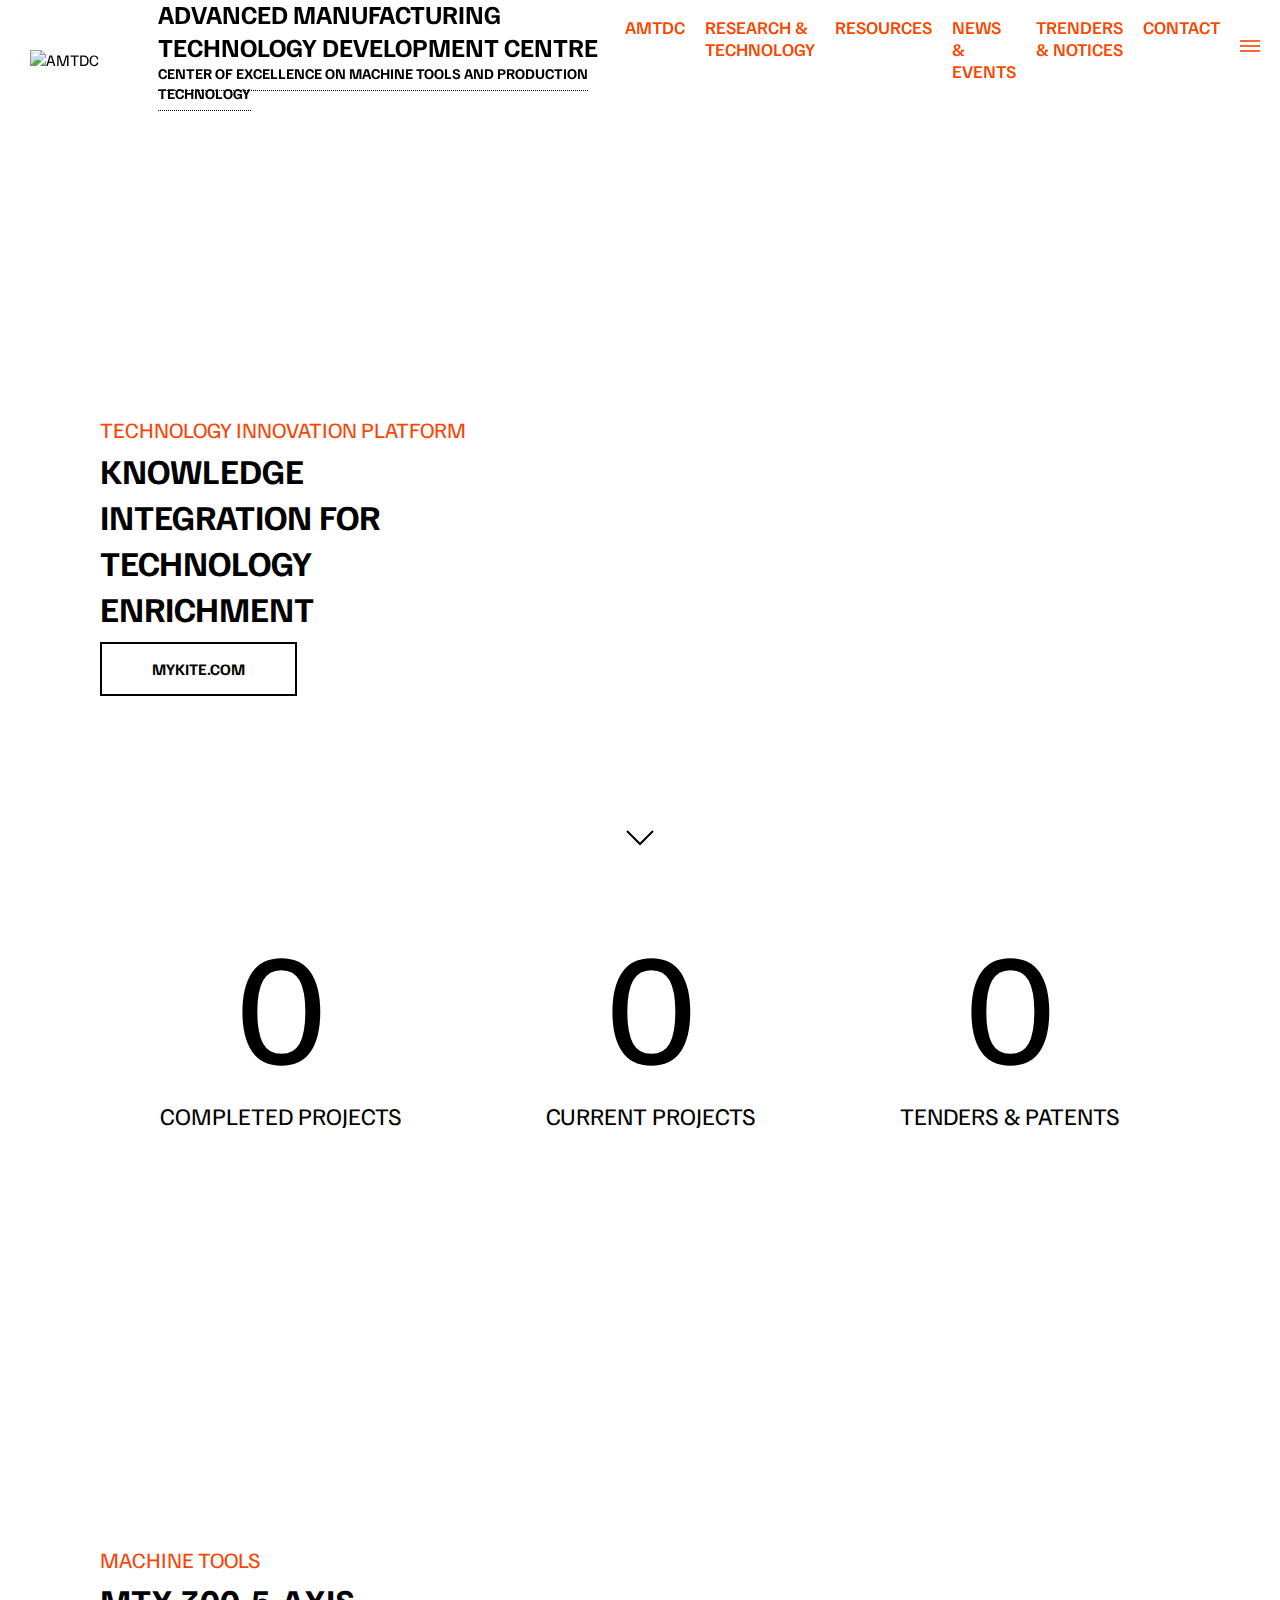
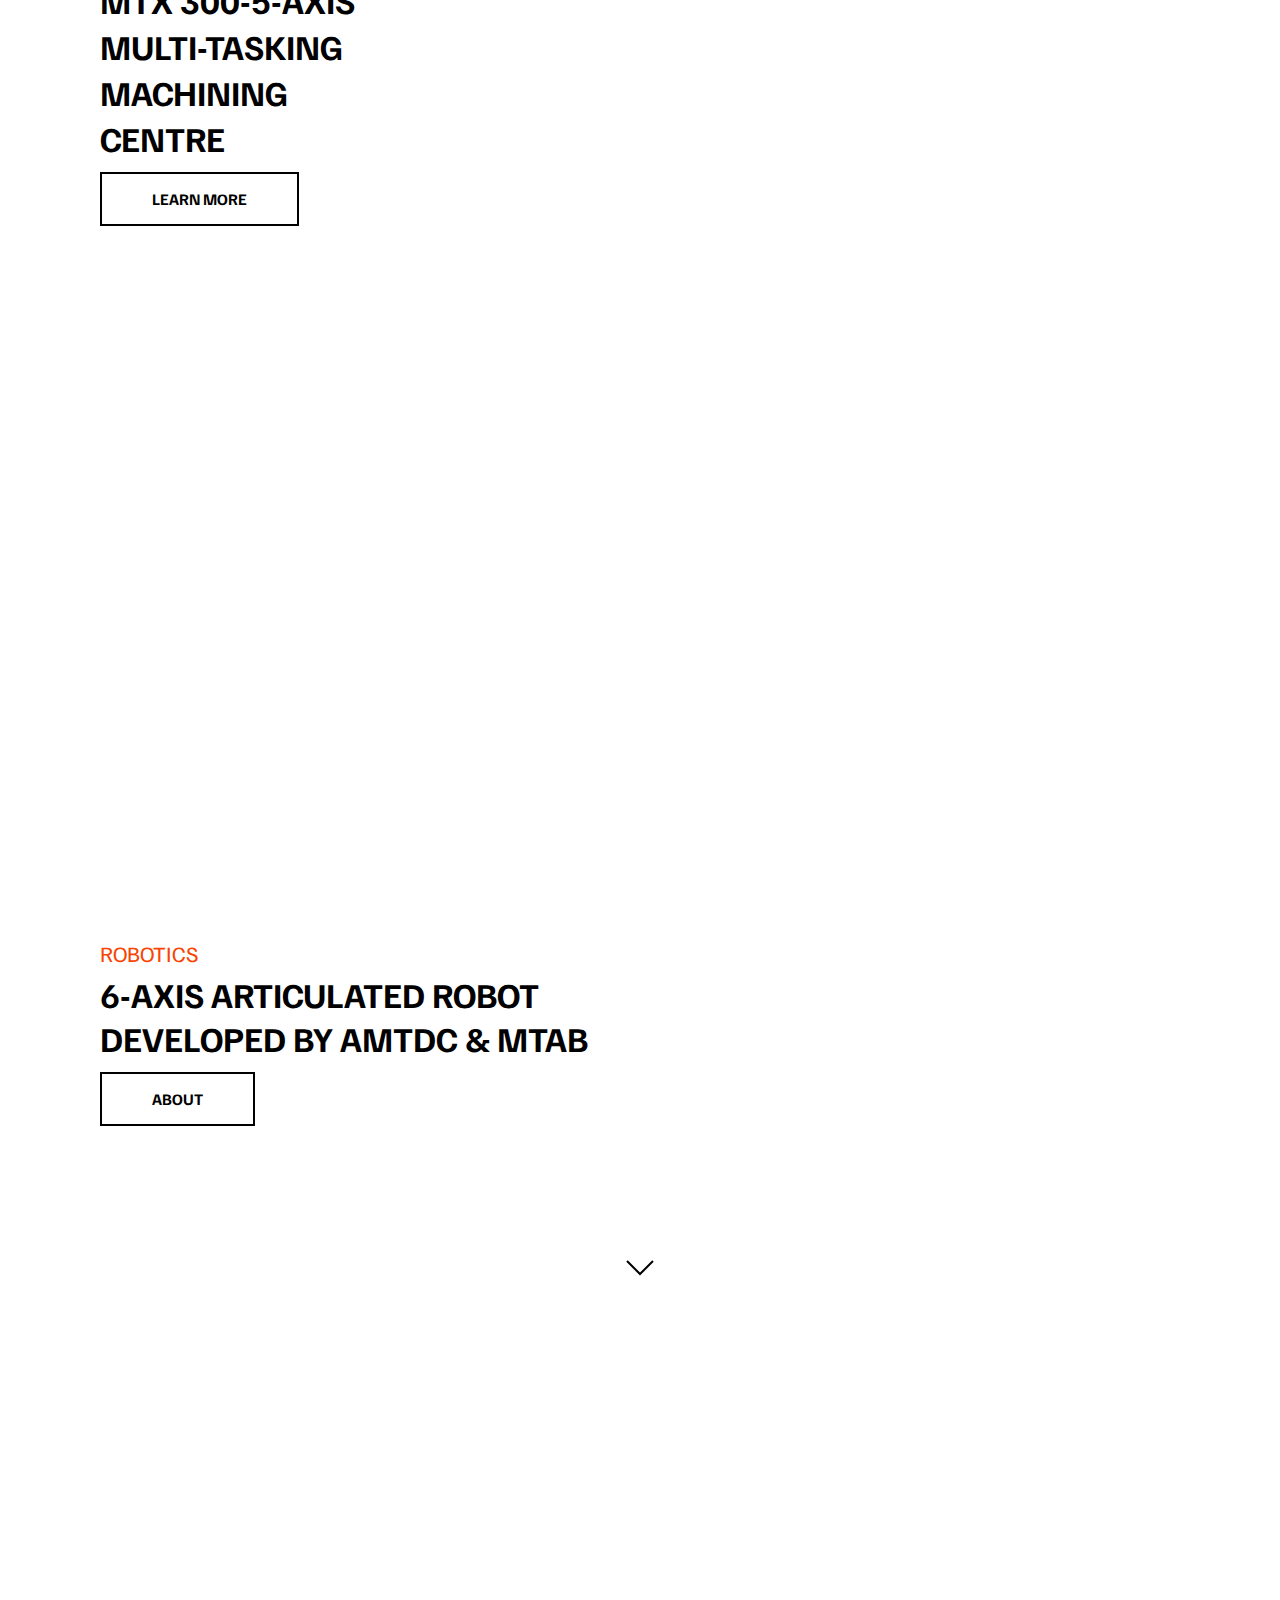
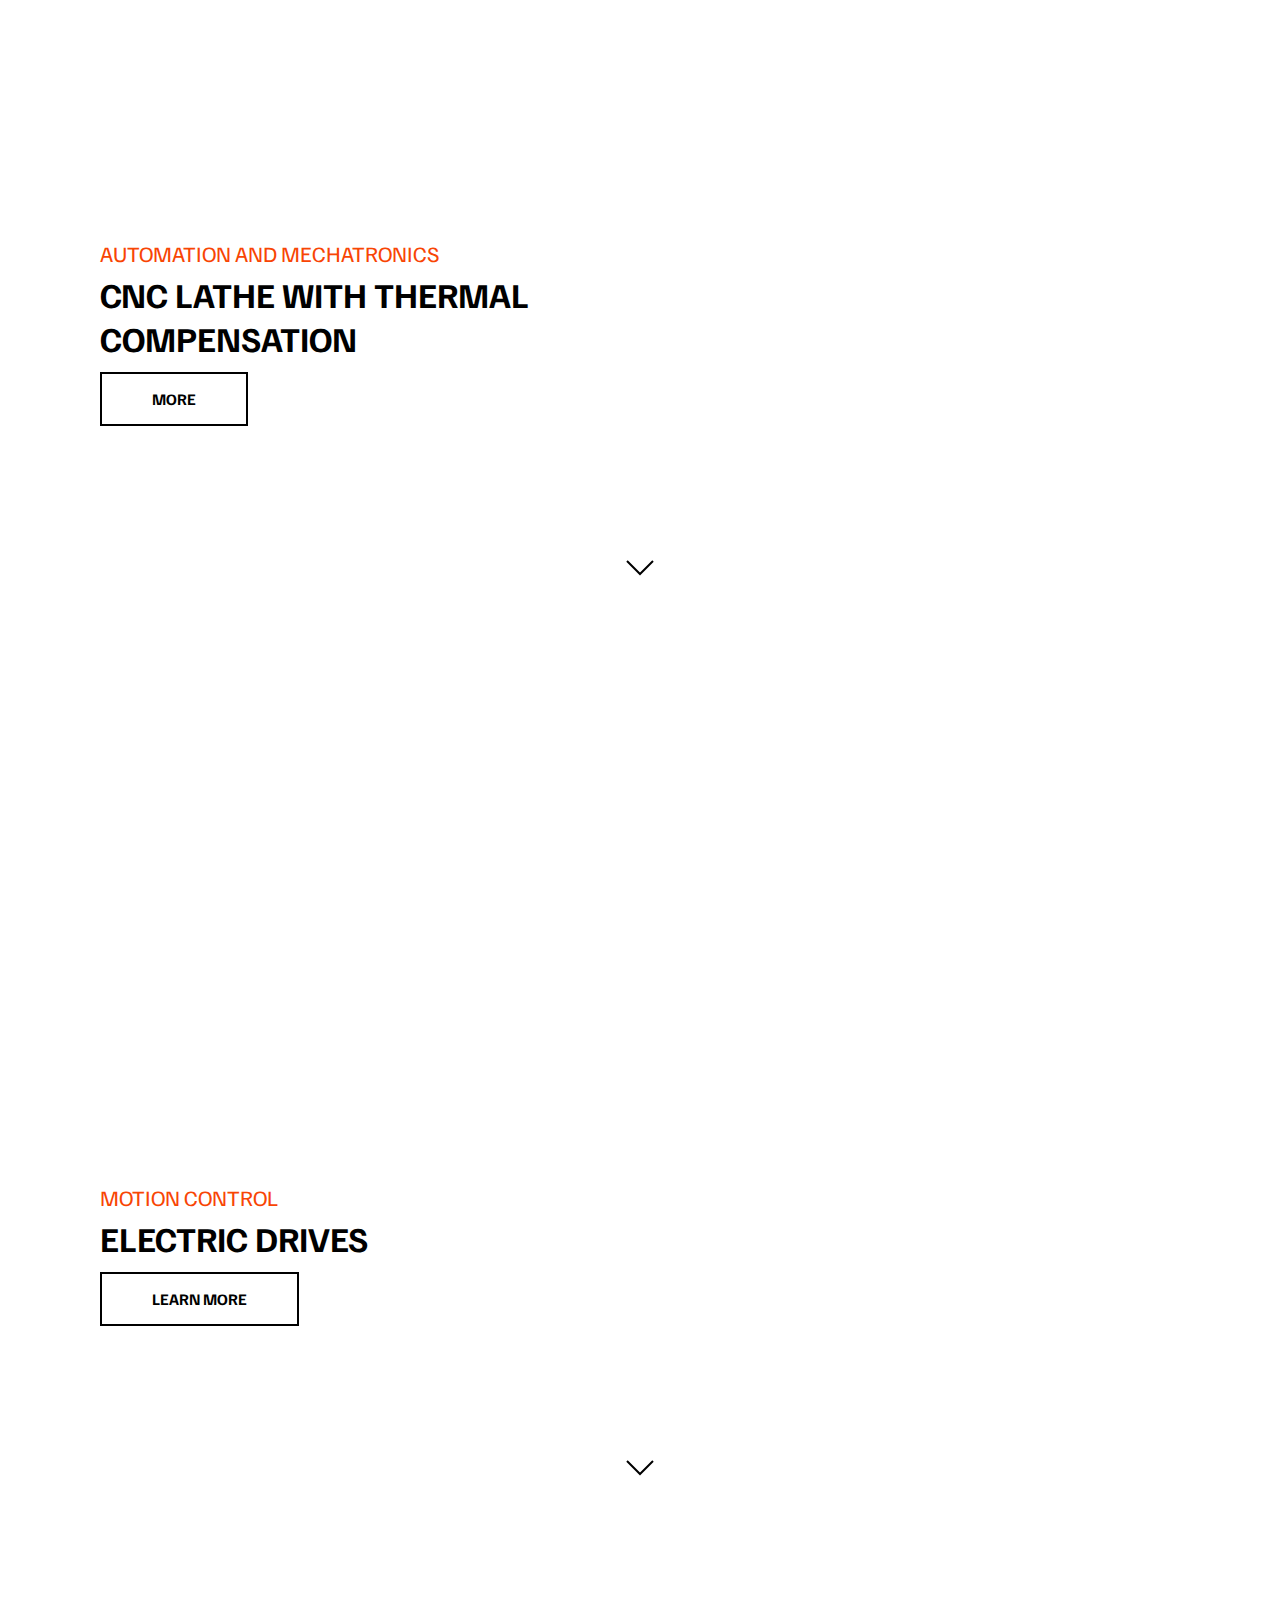
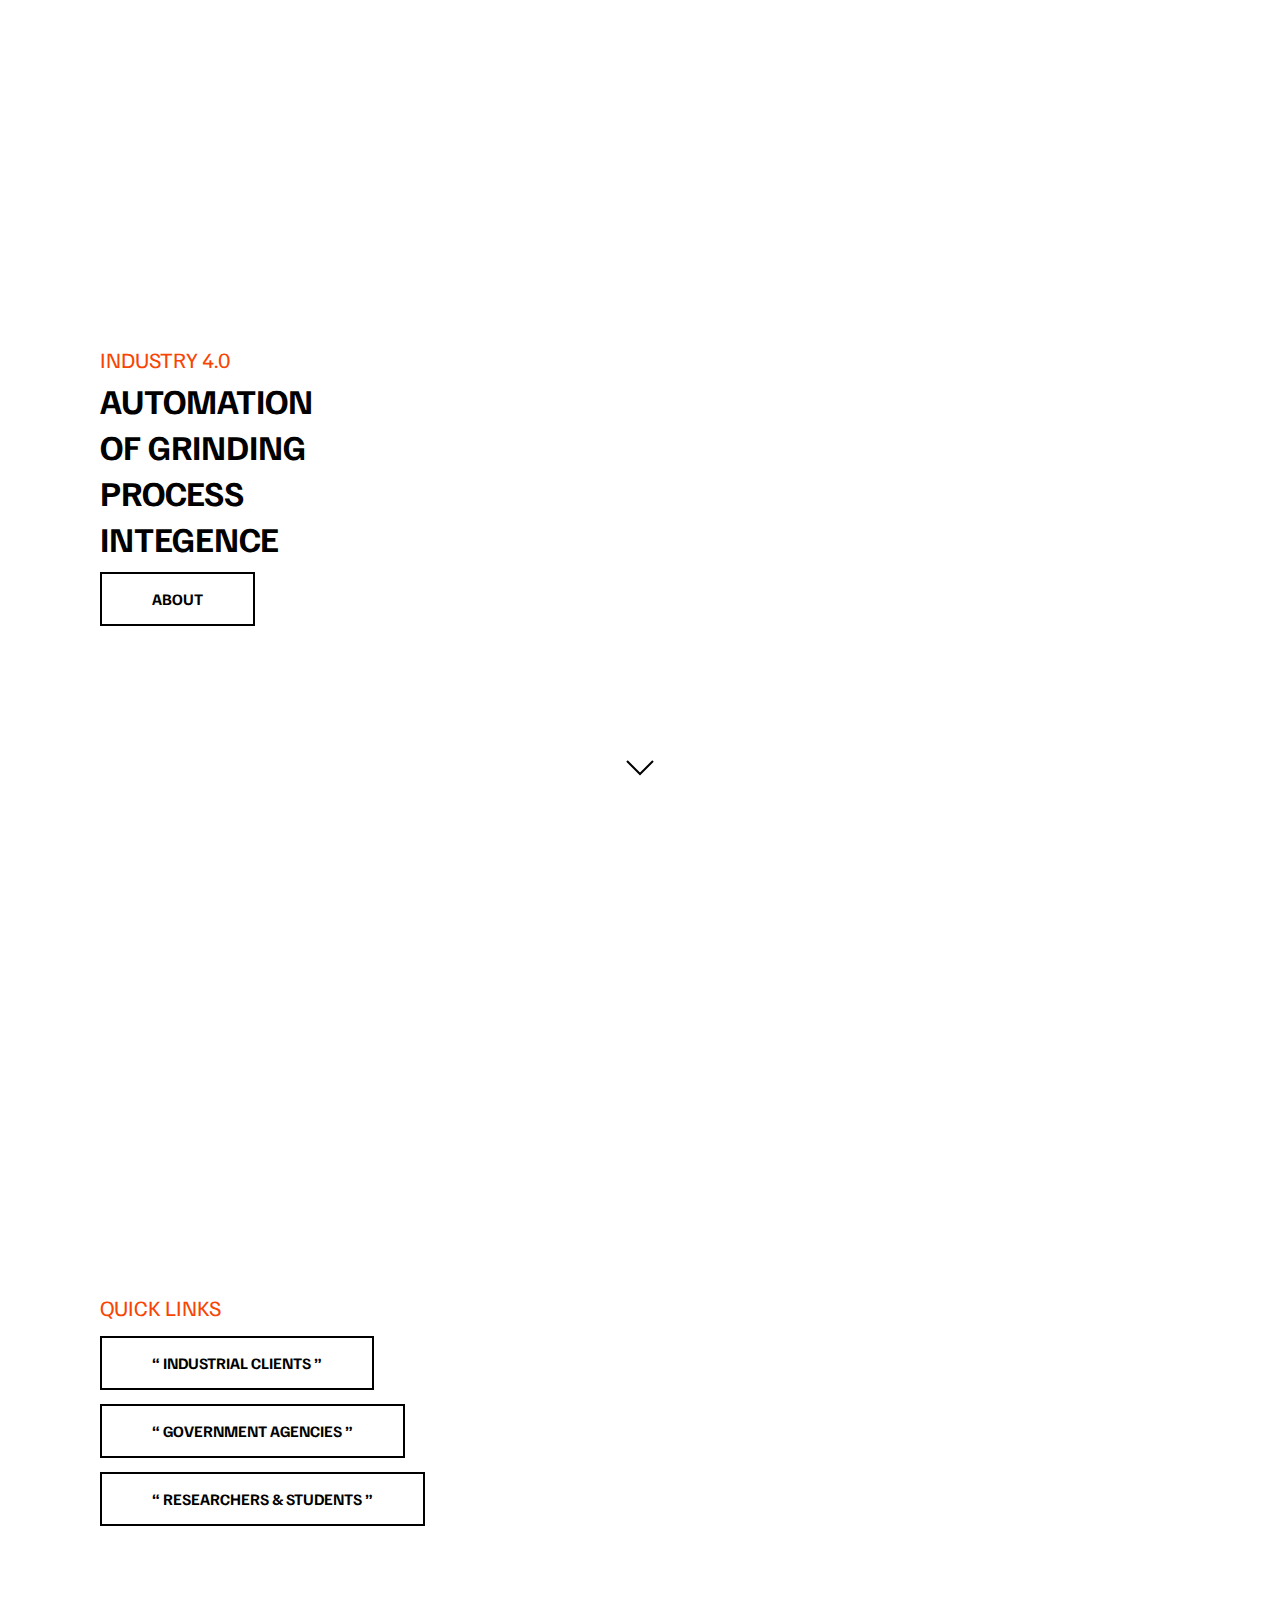
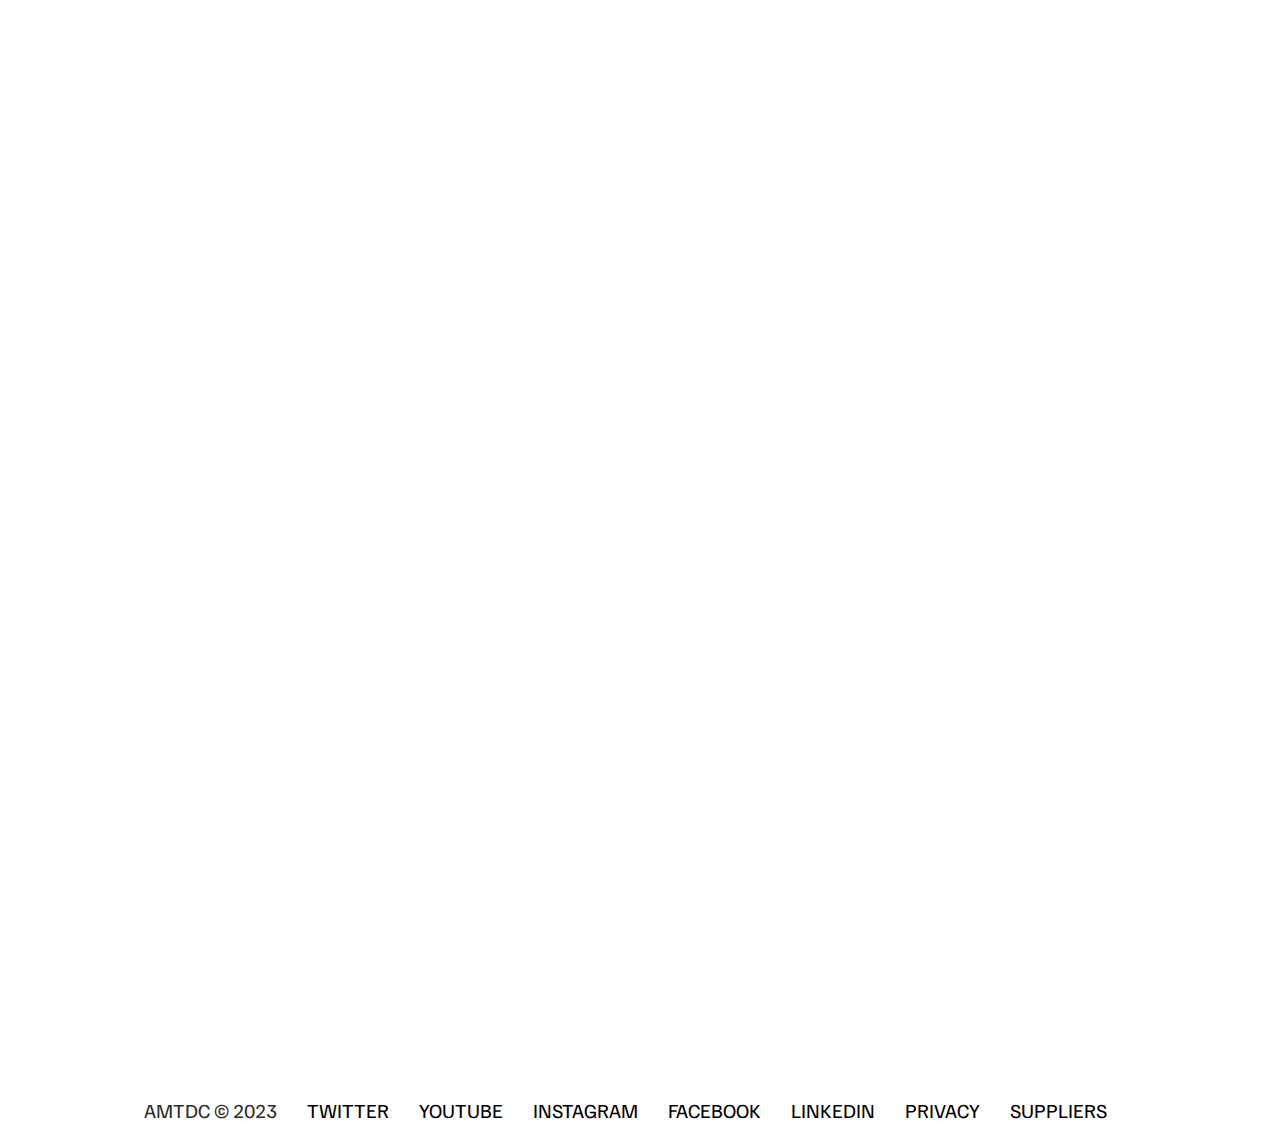
==== commit 9bbae5c1: "Update index.html" ====
--- a/index.html
+++ b/index.html
@@ -13,37 +13,37 @@
     <div id="overlay"></div>
     <div id="mobile-menu" class="mobile-main-menu">
       <ul>
-        <li class="mobile-only"><a href="about.html">AMTDC</a></li>
-        <li class="mobile-only"><a href="contact.html">Contact</a></li>
-        <li class="mobile-only"><a href="resources.html">Resources</a></li>
-        <li class="mobile-only"><a href="news.html">News & Events</a></li>
-        <li><a href="industrial.html">Industrial Clients</a></li>
-        <li class="mobile-only"><a href="tenders.html">Trenders & Notices</a></li>
-        <li><a href="government.html">Government Agencies</a></li>
-        <li class="mobile-only"><a href="research.html">Research & Technology</a></li>
-        <li><a href="researchers.html">Researchers & Students</a></li>
+        <li class="mobile-only"><a href="about">AMTDC</a></li>
+        <li class="mobile-only"><a href="contact">Contact</a></li>
+        <li class="mobile-only"><a href="resources">Resources</a></li>
+        <li class="mobile-only"><a href="news">News & Events</a></li>
+        <li><a href="industrial">Industrial Clients</a></li>
+        <li class="mobile-only"><a href="tenders">Trenders & Notices</a></li>
+        <li><a href="government">Government Agencies</a></li>
+        <li class="mobile-only"><a href="research">Research & Technology</a></li>
+        <li><a href="researchers">Researchers & Students</a></li>
       </ul>
     </div>
     <header id="main-header" class="main-header">
       <div class="logo">
-        <a href="index.html">
+        <a href="/amtdc-website">
           <img src="img/amtdc_logo.png" alt="AMTDC" />
         </a>
       </div>
       <div class="amtdc-title">
         <ul>
-          <li><a href="index.html">Advanced Manufacturing Technology Development Centre</a></li>
+          <li><a href="/amtdc-website">Advanced Manufacturing Technology Development Centre</a></li>
           <li><b href="#">Center of Excellence on Machine Tools and Production Technology</b></li>
         </ul>
       </div>
       <nav id="desktop-menu" class="desktop-main-menu">
         <ul>
-          <li><a href="about.html">AMTDC</a></li>
-          <li><a href="research.html">Research & Technology</a></li>
-          <li><a href="resources.html">Resources</a></li>
-          <li><a href="news.html">News & Events</a></li>
-          <li><a href="tenders.html">Trenders & Notices</a></li>
-          <li><a href="contact.html">Contact</a></li>
+          <li><a href="about">AMTDC</a></li>
+          <li><a href="research">Research & Technology</a></li>
+          <li><a href="resources">Resources</a></li>
+          <li><a href="news">News & Events</a></li>
+          <li><a href="tenders">Trenders & Notices</a></li>
+          <li><a href="contact">Contact</a></li>
         </ul>
       </nav>
     </header>
@@ -67,7 +67,7 @@
         <h2> integration for </h2>
         <h2>Technology</h2>
         <h2>enrichment</h2>
-        <a href="#" class="btn">
+        <a href="https://www.mykite.in/" target="_blank" class="btn">
           <div class="hover"></div>
           <span>mykite.com</span>
         </a>
--- a/css/style.css
+++ b/css/style.css
@@ -256,12 +256,11 @@
   width: 80%;
   position: relative;
   top: 150px;
-  left: 270px;
+  left: 230px;
   text-align: justify;
-  transform: translateX(0);
+  transform: translateX(5%);
   transition: transform 0.6s cubic-bezier(0.19, 1, 0.22, 1);
-  animation: fadeInUp 0.5s ease-in-out 0.2s;
-  animation-fill-mode: both;
+  opacity: 1;
 }
 
 .expand {
@@ -301,6 +300,7 @@
 }
 
 .section-para p {
+  height: auto;
   display: flex;
   flex-wrap: wrap;
   text-decoration: solid;
@@ -394,7 +394,7 @@
 /* Footer */
 footer {
   position: relative;
-  bottom: 0;
+  height: 100px;
   padding: 55px 0;
 }
 
@@ -608,7 +608,7 @@
   position: fixed;
   top: 150px;
   left: 0;
-  width: auto;
+  width: 264px;
   height: auto;
   background: rgb(255, 102, 0);
   z-index: 4;
@@ -628,7 +628,7 @@
 .sidebar-main-menu ul {
   display: flex;
   flex-direction: column;
-  justify-content: left;
+  justify-content: right;
   padding: 10px;
   width: 100%;
 }
@@ -650,7 +650,7 @@
 }
 
 .sidebar-main-menu ul li a:hover {
-  color: black;
+  color: orangered;
 }
 
 .section-animate {
@@ -775,67 +775,57 @@
   }
 }*/
 
-@media(width: 1920px){
-  .section2{
-    height: 1500px;
-  } 
-  .section4 {
-    height: 1200px;
-  }
-  .section-para{
-    left: 300px;
-  }
-  .expand {
-    transform: translateX(-6%);
+@media (max-width:420px){
+  .section1 {
+    height: 500px;
+  }
+  .sidebar-main-menu {
+    transform: translateX(-100%);
     transition: transform 0.6s cubic-bezier(0.19, 1, 0.22, 1);
   }
-}
-
-@media(max-width: 1250px){
-  .amtdc-title {
-    display: none;
-  }
-}
-
-
-@media (max-width: 960px) {
-  /* Hide desktop menu */
-  .desktop-main-menu {
-    display: none;
-  }
-
-  /* Hide sidebar menu */
-  .display-only {
-    display: none;
-  }
-
-  /* Show main mobile items */
-  .mobile-only {
-    display: block;
-  }
-
-  .section-inner-center h3 {
-    font-size: 75px;
-  }
-
-  .section1 {
-    height: 830px;
-  }
-
-  .section2{
-    height: 1050px;
-  }
-
-  .section3{
-    height: 1050px;
-  }
-
-  .close {
-    left: 20px;
-  }
-}
-
-@media (max-width: 600px) {
+  .section-para {
+    transform: translateX(-50%);
+    transition: transform 0.6s cubic-bezier(0.19, 1, 0.22, 1);
+  }
+.sidebar-hamburger-top,
+.sidebar-hamburger-middle,
+.sidebar-hamburger-bottom {
+  position: absolute;
+  width: 20px;
+  height: 2px;
+  top: 0;
+  right: 0;
+  background: rgb(252, 102, 48);
+  transition: all 0.5s;
+}
+
+.sidebar-hamburger-middle {
+  transform: translateY(5px);
+}
+
+.sidebar-hamburger-bottom {
+  transform: translateY(10px);
+}
+
+.sidebar-hamburger{
+  transform: rotate(90deg);
+}
+
+.hide-menu{
+  transform: translateX(5%);
+  transition: transform 0.6s cubic-bezier(0.19, 1, 0.22, 1);
+}
+.close{
+  transform: rotate(0deg) translateX(45px) translateY(-15px);
+}
+.mobile-main-menu{
+  width: auto;
+  height: auto;
+}
+}
+
+
+@media (max-width: 670px) {
   a {
     text-decoration: none;
     color: #000;
@@ -884,6 +874,11 @@
     height: 1500px;
   }
 
+  .section-para {
+    transform: translateX(-30%);
+    transition: transform 0.6s cubic-bezier(0.19, 1, 0.22, 1);
+  }
+
   .section-para h2{
     font-size: 20px;
   }
@@ -897,7 +892,7 @@
   }
 
   footer ul li:first-child {
-    position: relative;
+    position: absolute;
     top: 30px;
     left: 50%;
     transform: translate(-50%, -50%);
@@ -1006,51 +1001,101 @@
   }
 }
 
-@media (max-width:420px){
+
+@media (max-width: 960px) {
+  /* Hide desktop menu */
+  .desktop-main-menu {
+    display: none;
+  }
+
+  /* Hide sidebar menu */
+  .display-only {
+    display: none;
+  }
+
+  /* Show main mobile items */
+  .mobile-only {
+    display: block;
+  }
+
+  .section-inner-center h3 {
+    font-size: 75px;
+  }
+
   .section1 {
-    height: 500px;
-  }
+    height: 830px;
+  }
+
+  .section2{
+    height: 1050px;
+  }
+
+  .section3{
+    height: 1050px;
+  }
+
+  .close {
+    left: 20px;
+  }
+
+  .sidebar-hamburger-top,
+  .sidebar-hamburger-middle,
+  .sidebar-hamburger-bottom {
+    position: absolute;
+    width: 20px;
+    height: 2px;
+    top: 0;
+    right: 0;
+    background: rgb(252, 102, 48);
+    transition: all 0.5s;
+  }
+
   .sidebar-main-menu {
     transform: translateX(-100%);
     transition: transform 0.6s cubic-bezier(0.19, 1, 0.22, 1);
   }
+
   .section-para {
-    transform: translateX(-50%);
+    transform: translateX(-20%);
     transition: transform 0.6s cubic-bezier(0.19, 1, 0.22, 1);
   }
-.sidebar-hamburger-top,
-.sidebar-hamburger-middle,
-.sidebar-hamburger-bottom {
-  position: absolute;
-  width: 20px;
-  height: 2px;
-  top: 0;
-  right: 0;
-  background: rgb(252, 102, 48);
-  transition: all 0.5s;
-}
-
-.sidebar-hamburger-middle {
-  transform: translateY(5px);
-}
-
-.sidebar-hamburger-bottom {
-  transform: translateY(10px);
-}
-
-.sidebar-hamburger{
-  transform: rotate(90deg);
-}
-
-.hide-menu{
-  transform: translateX(5%);
-  transition: transform 0.6s cubic-bezier(0.19, 1, 0.22, 1);
-}
-.close{
-  transform: rotate(0deg) translateX(45px) translateY(-15px);
-}
-.mobile-main-menu{
-  width: auto;
-  height: auto;
-}
-}
+
+  .sidebar-hamburger-middle {
+    transform: translateY(5px);
+  }
+
+  .sidebar-hamburger-bottom {
+    transform: translateY(10px);
+  }
+
+  .sidebar-hamburger{
+    transform: rotate(90deg);
+  }
+
+  .hide-menu{
+    transform: translateX(5%);
+    transition: transform 0.6s cubic-bezier(0.19, 1, 0.22, 1);
+  }
+  .close{
+    transform: rotate(0deg) translateX(45px) translateY(-15px);
+  }
+  .mobile-main-menu{
+    width: auto;
+    height: auto;
+  }
+}
+
+@media(max-width: 1250px){
+  .amtdc-title {
+    display: none;
+  }
+}
+
+@media(width: 1920px){
+  .expand {
+    transform: translateX(-3%);
+    transition: transform 0.6s cubic-bezier(0.19, 1, 0.22, 1);
+  }
+}
+
+
